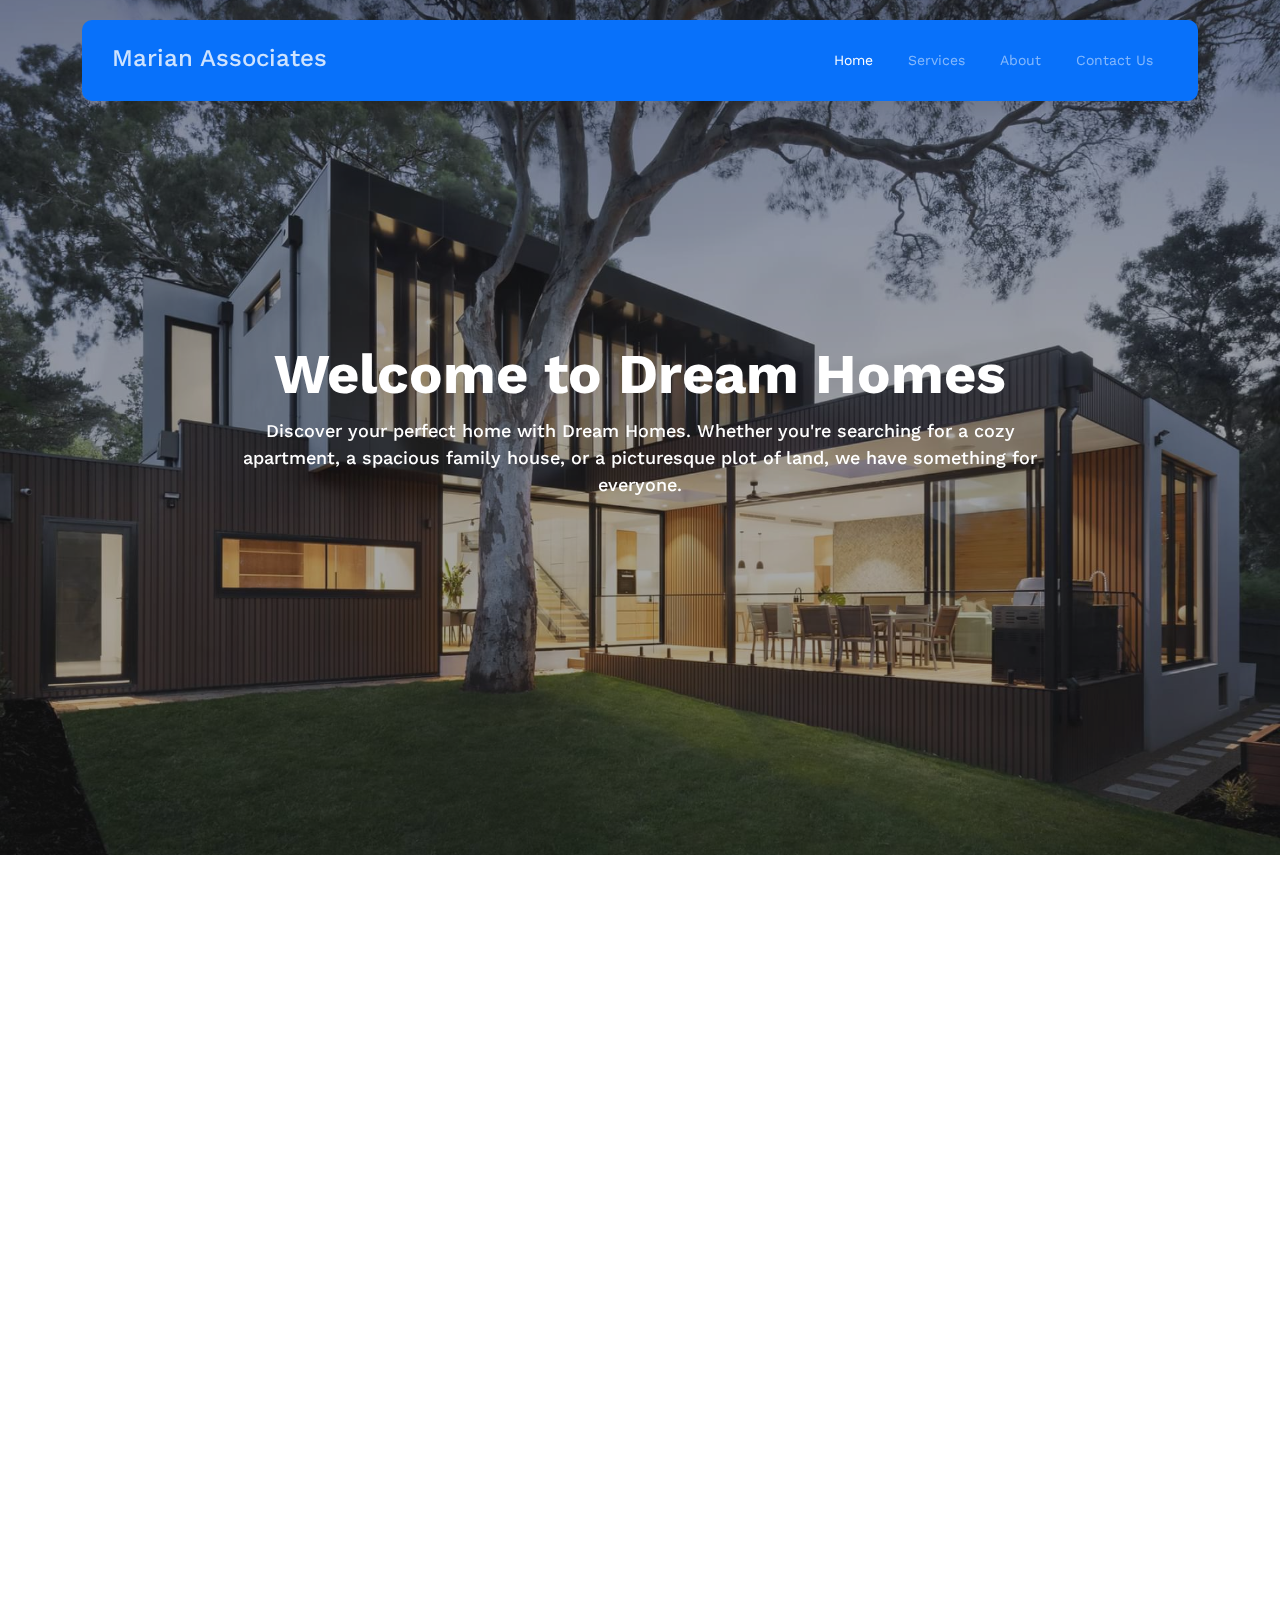
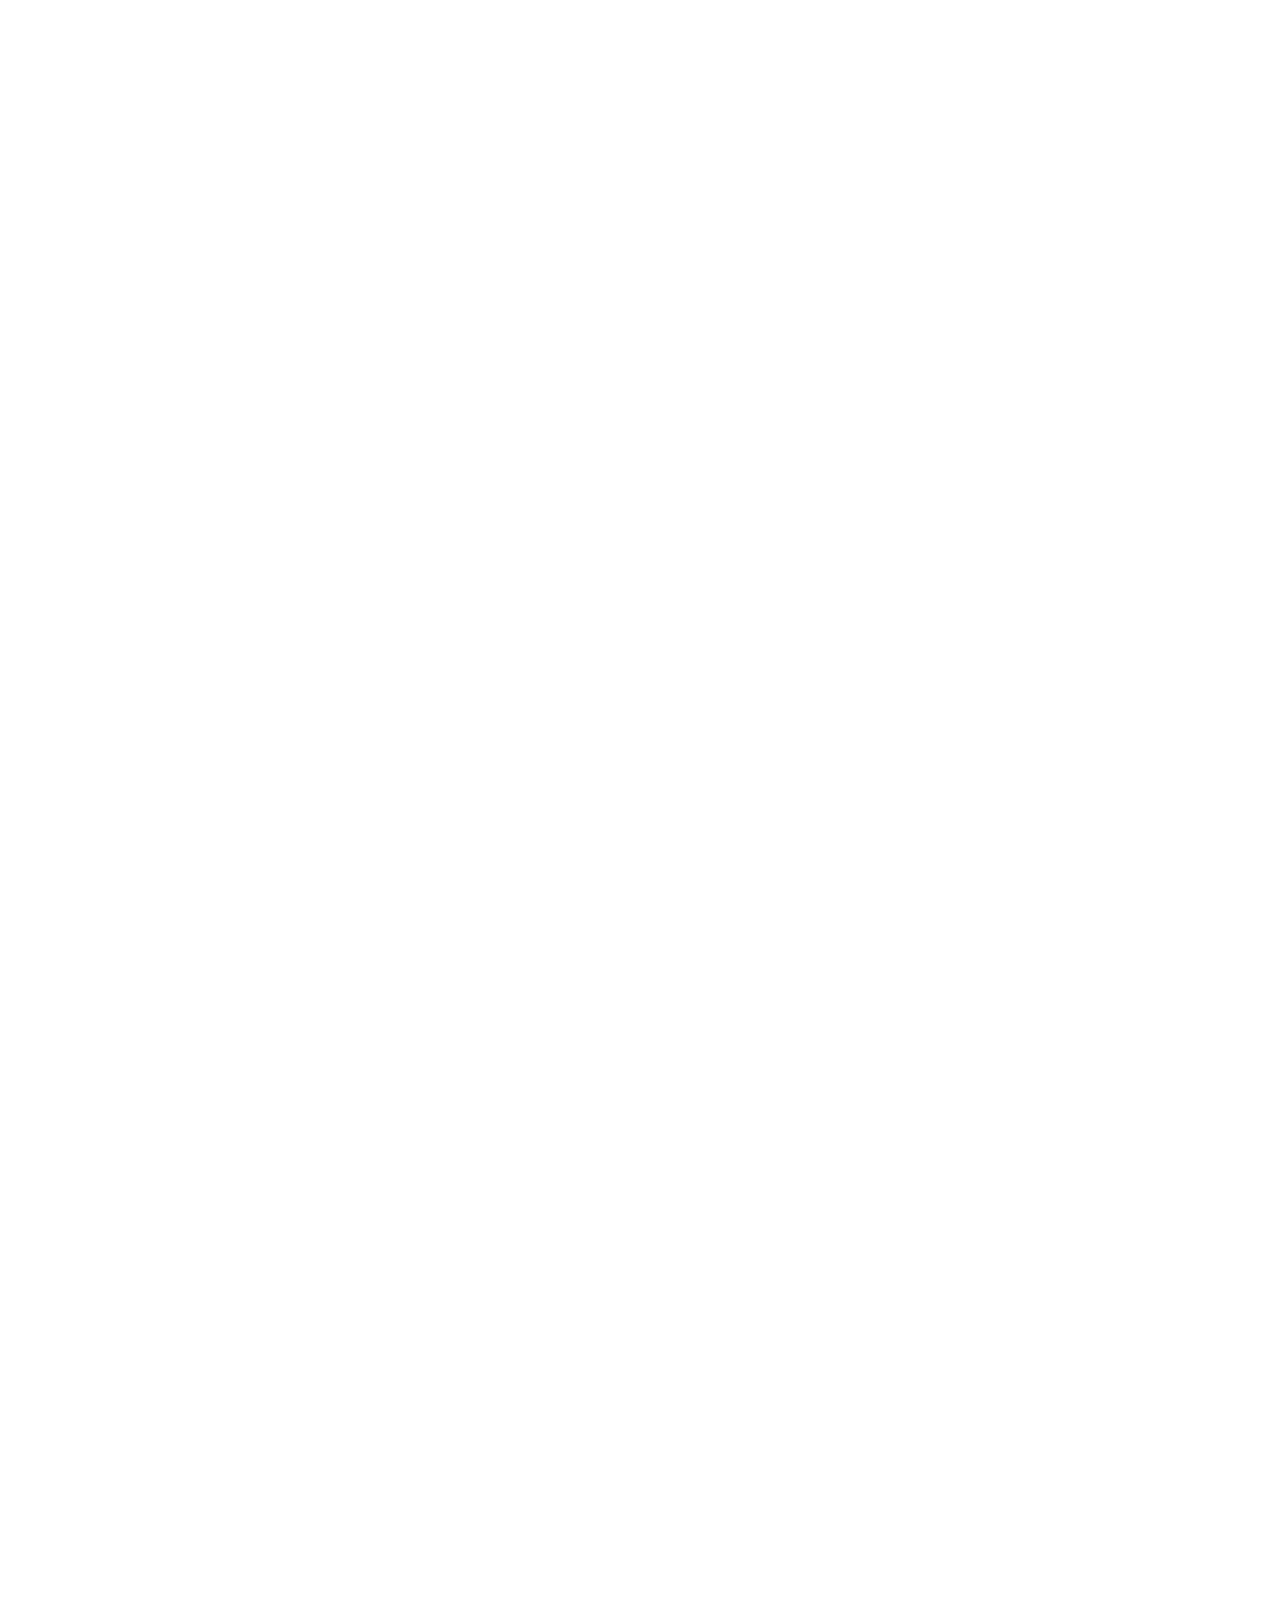
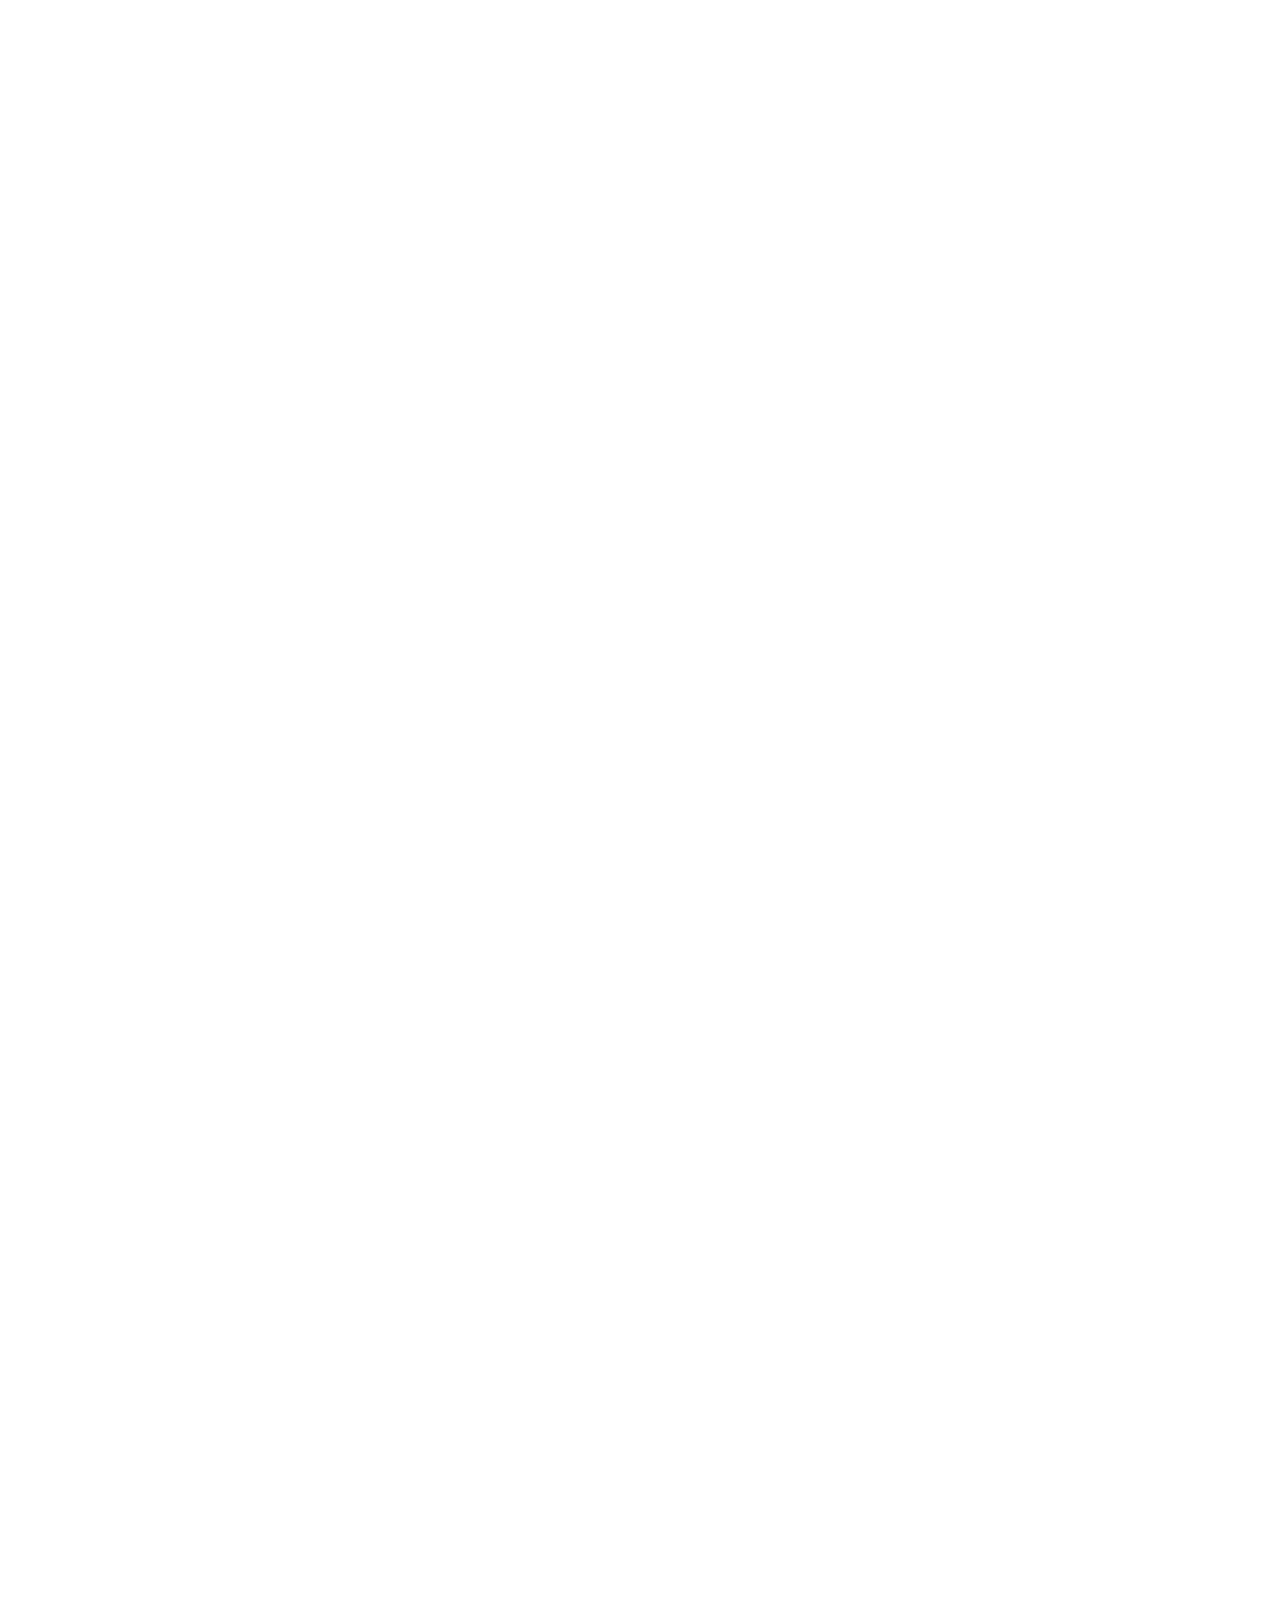
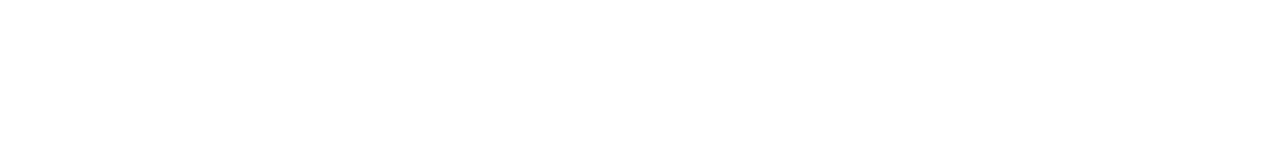
==== index.html @ 256a7f83 "Add files via upload" ====
<!-- /*
* Template Name: Property
* Template Author: Untree.co
* Template URI: https://untree.co/
* License: https://creativecommons.org/licenses/by/3.0/
*/ -->
<!DOCTYPE html>
<html lang="en">
  <head>
    <meta charset="utf-8" />
    <meta name="viewport" content="width=device-width, initial-scale=1" />
    <meta name="author" content="Untree.co" />
    <link rel="shortcut icon" href="favicon.png" />

    <meta name="description" content="" />
    <meta name="keywords" content="bootstrap, bootstrap5" />

    <link rel="preconnect" href="https://fonts.googleapis.com" />
    <link rel="preconnect" href="https://fonts.gstatic.com" crossorigin />
    <link
      href="https://fonts.googleapis.com/css2?family=Work+Sans:wght@400;500;600;700&display=swap"
      rel="stylesheet"
    />

    <link rel="stylesheet" href="fonts/icomoon/style.css" />
    <link rel="stylesheet" href="fonts/flaticon/font/flaticon.css" />

    <link rel="stylesheet" href="css/tiny-slider.css" />
    <link rel="stylesheet" href="css/aos.css" />
    <link rel="stylesheet" href="css/style.css" />

    <title>
    Marian Associates
    </title>
  </head>
  <body>
    <div class="site-mobile-menu site-navbar-target">
      <div class="site-mobile-menu-header">
        <div class="site-mobile-menu-close">
          <span class="icofont-close js-menu-toggle"></span>
        </div>
      </div>
      <div class="site-mobile-menu-body"></div>
    </div>

    <nav   class="site-nav">
      <div  class="container">
        <div style="background-color: rgb(8, 113, 250);" class="menu-bg-wrap ">
          <div  class="site-navigation ">
            <a href="index.html" style="color: white;" class="logo m-0 float-start ">Marian Associates</a>

            <ul
              class="js-clone-nav d-none d-lg-inline-block text-start site-menu float-end"
            >
              <li class="active"><a href="index.html">Home</a></li>
              <!-- <li class="has-children">
                <a href="properties.html">Properties</a>
                <ul class="dropdown">
                  <li><a href="#">Buy Property</a></li>
                  <li><a href="#">Sell Property</a></li>
                  <li class="has-children">
                    <a href="#">Dropdown</a>
                    <ul class="dropdown">
                      <li><a href="#">Sub Menu One</a></li>
                      <li><a href="#">Sub Menu Two</a></li>
                      <li><a href="#">Sub Menu Three</a></li>
                    </ul>
                  </li>
                </ul>
              </li> -->
              <li><a href="services.html">Services</a></li>
              <li><a href="about.html">About</a></li>
              <li><a href="contact.html">Contact Us</a></li>
            </ul>

            <a
              href="#"
              class="burger light me-auto float-end mt-1 site-menu-toggle js-menu-toggle d-inline-block d-lg-none"
              data-toggle="collapse"
              data-target="#main-navbar"
            >
              <span></span>
            </a>
          </div>
        </div>
      </div>
    </nav>

    <div class="hero">
      <div class="hero-slide">
        <div
          class="img overlay"
          style="background-image: url('images/hero_bg_3.jpg')"
        ></div>
        <div
          class="img overlay"
          style="background-image: url('images/hero_bg_2.jpg')"
        ></div>
        <div
          class="img overlay"
          style="background-image: url('images/hero_bg_1.jpg')"
        ></div>
      </div>

   
      <div class="container">
        <div class="row justify-content-center align-items-center">
          <div class="col-lg-9 text-center">
            <h1 style="color: rgb(255, 255, 255); font-size: 56px ;font-weight: bold; ">Welcome to Dream Homes</h1>
            <p style="color: white; font-size: 18px; font-weight: 500;">Discover your perfect home with Dream Homes. Whether you're
              searching
              for a cozy apartment, a spacious family house, or a picturesque plot of land, we have something for everyone.
            </p>
          </div>
        </div>
      </div>


    <div class="section">
      <div class="container">
        <div class="row mb-5 align-items-center">
          <div class="col-lg-6">
            <h2 class="font-weight-bold text-primary heading">
              Popular Properties
            </h2>
          </div>
          <div class="col-lg-6 text-lg-end">
            <p>
              <a
              style="background-color: rgb(54, 141, 255);"
                href="#"
                target="_blank"
                class="btn-secondary text-white py-3 px-4"
                >View all properties</a
              >
            </p>
          </div>
        </div>
        <div class="row">
          <div class="col-12">
            <div class="property-slider-wrap">
              <div class="property-slider">
                <div class="property-item">
                  <a href="property-single.html" class="img">
                    <img src="images/img_1.jpg" alt="Image" class="img-fluid" />
                  </a>

                  <div class="property-content">
                    <div class="price mb-2"><span>1,291,000</span></div>
                    <div>
                      <span class="d-block mb-2 text-black-50"
                        >Meenagadi</span
                      >
                      <span class="city d-block mb-3">Meenagadi</span>

                      <div class="specs d-flex mb-4">
                        <span class="d-block d-flex align-items-center me-3">
                          <span class="icon-bed me-2"></span>
                          <span class="caption">2 beds</span>
                        </span>
                        <span class="d-block d-flex align-items-center">
                          <span class="icon-bath me-2"></span>
                          <span class="caption">2 baths</span>
                        </span>
                      </div>

                      <!-- <a
                        href="property-single.html"
                        class="btn btn-primary py-2 px-3"
                        >See details</a
                      > -->
                    </div>
                  </div>
                </div>
                <!-- .item -->

                <div class="property-item">
                  <a href="property-single.html" class="img">
                    <img src="images/img_2.jpg" alt="Image" class="img-fluid" />
                  </a>

                  <div class="property-content">
                    <div class="price mb-2"><span>1,291,000</span></div>
                    <div>
                      <span class="d-block mb-2 text-black-50"
                        >Kalpetta</span
                      >
                      <span class="city d-block mb-3">Kalpetta , Wayanad</span>

                      <div class="specs d-flex mb-4">
                        <span class="d-block d-flex align-items-center me-3">
                          <span class="icon-bed me-2"></span>
                          <span class="caption">2 beds</span>
                        </span>
                        <span class="d-block d-flex align-items-center">
                          <span class="icon-bath me-2"></span>
                          <span class="caption">2 baths</span>
                        </span>
                      </div>

                      <!-- <a
                        href="property-single.html"
                        class="btn btn-primary py-2 px-3"
                        >See details</a
                      > -->
                    </div>
                  </div>
                </div>
                <!-- .item -->

                <div class="property-item">
                  <a href="property-single.html" class="img">
                    <img src="images/img_2.jpg" alt="Image" class="img-fluid" />
                  </a>
                
                  <div class="property-content">
                    <div class="price mb-2"><span>1,291,000</span></div>
                    <div>
                      <span class="d-block mb-2 text-black-50">Sulthan Bathery</span>
                      <span class="city d-block mb-3">Sulthan Bathery , Wayanad</span>
                
                      <div class="specs d-flex mb-4">
                        <span class="d-block d-flex align-items-center me-3">
                          <span class="icon-bed me-2"></span>
                          <span class="caption">2 beds</span>
                        </span>
                        <span class="d-block d-flex align-items-center">
                          <span class="icon-bath me-2"></span>
                          <span class="caption">2 baths</span>
                        </span>
                      </div>
                
                      <!-- <a
                                        href="property-single.html"
                                        class="btn btn-primary py-2 px-3"
                                        >See details</a
                                      > -->
                    </div>
                  </div>
                </div>
                <!-- .item -->

                <div class="property-item">
                  <a href="property-single.html" class="img">
                    <img src="images/img_2.jpg" alt="Image" class="img-fluid" />
                  </a>
                
                  <div class="property-content">
                    <div class="price mb-2"><span>1,291,000</span></div>
                    <div>
                      <span class="d-block mb-2 text-black-50">Sulthan Bathery</span>
                      <span class="city d-block mb-3">Sulthan Bathery , Wayanad</span>
                
                      <div class="specs d-flex mb-4">
                        <span class="d-block d-flex align-items-center me-3">
                          <span class="icon-bed me-2"></span>
                          <span class="caption">2 beds</span>
                        </span>
                        <span class="d-block d-flex align-items-center">
                          <span class="icon-bath me-2"></span>
                          <span class="caption">2 baths</span>
                        </span>
                      </div>
                
                      <!-- <a
                                                        href="property-single.html"
                                                        class="btn btn-primary py-2 px-3"
                                                        >See details</a
                                                      > -->
                    </div>
                  </div>
                </div>
                <!-- .item -->

               
                <!-- .item -->

                <div class="property-item">
                  <a href="property-single.html" class="img">
                    <img src="images/img_2.jpg" alt="Image" class="img-fluid" />
                  </a>
                
                  <div class="property-content">
                    <div class="price mb-2"><span>1,291,000</span></div>
                    <div>
                      <span class="d-block mb-2 text-black-50">Sulthan Bathery</span>
                      <span class="city d-block mb-3">Sulthan Bathery , Wayanad</span>
                
                      <div class="specs d-flex mb-4">
                        <span class="d-block d-flex align-items-center me-3">
                          <span class="icon-bed me-2"></span>
                          <span class="caption">2 beds</span>
                        </span>
                        <span class="d-block d-flex align-items-center">
                          <span class="icon-bath me-2"></span>
                          <span class="caption">2 baths</span>
                        </span>
                      </div>
                
                      <!-- <a
                                                        href="property-single.html"
                                                        class="btn btn-primary py-2 px-3"
                                                        >See details</a
                                                      > -->
                    </div>
                  </div>
                </div>
                <!-- .item -->

              <div class="property-item">
                <a href="property-single.html" class="img">
                  <img src="images/img_2.jpg" alt="Image" class="img-fluid" />
                </a>
              
                <div class="property-content">
                  <div class="price mb-2"><span>1,291,000</span></div>
                  <div>
                    <span class="d-block mb-2 text-black-50">Sulthan Bathery</span>
                    <span class="city d-block mb-3">Sulthan Bathery , Wayanad</span>
              
                    <div class="specs d-flex mb-4">
                      <span class="d-block d-flex align-items-center me-3">
                        <span class="icon-bed me-2"></span>
                        <span class="caption">2 beds</span>
                      </span>
                      <span class="d-block d-flex align-items-center">
                        <span class="icon-bath me-2"></span>
                        <span class="caption">2 baths</span>
                      </span>
                    </div>
              
                    <!-- <a
                                                      href="property-single.html"
                                                      class="btn btn-primary py-2 px-3"
                                                      >See details</a
                                                    > -->
                  </div>
                </div>
              </div>
                <!-- .item -->

              
                <!-- .item -->
              </div>

              <div
                id="property-nav"
                class="controls"
                tabindex="0"
                aria-label="Carousel Navigation"
              >
                <span
                  class="prev"
                  data-controls="prev"
                  aria-controls="property"
                  tabindex="-1"
                  >Prev</span
                >
                <span
                  class="next"
                  data-controls="next"
                  aria-controls="property"
                  tabindex="-1"
                  >Next</span
                >
              </div>
            </div>
          </div>
        </div>
      </div>
    </div>

    <section class="features-1">
      <div class="container">
        <div class="row">
          <div class="col-6 col-lg-3" data-aos="fade-up" data-aos-delay="300">
            <div class="box-feature">
              <span class="flaticon-house"></span>
              <h3 class="mb-3">Our Properties</h3>
              <p>
                Lorem ipsum dolor sit amet, consectetur adipisicing elit.
                Voluptates, accusamus.
              </p>
              <p><a href="#" class="learn-more">Learn More</a></p>
            </div>
          </div>
          <div class="col-6 col-lg-3" data-aos="fade-up" data-aos-delay="500">
            <div class="box-feature">
              <span class="flaticon-building"></span>
              <h3 class="mb-3">Property for Sale</h3>
              <p>
                Lorem ipsum dolor sit amet, consectetur adipisicing elit.
                Voluptates, accusamus.
              </p>
              <p><a href="#" class="learn-more">Learn More</a></p>
            </div>
          </div>
          <div class="col-6 col-lg-3" data-aos="fade-up" data-aos-delay="400">
            <div class="box-feature">
              <span class="flaticon-house-3"></span>
              <h3 class="mb-3">Real Estate Agent</h3>
              <p>
                Lorem ipsum dolor sit amet, consectetur adipisicing elit.
                Voluptates, accusamus.
              </p>
              <p><a href="#" class="learn-more">Learn More</a></p>
            </div>
          </div>
          <div class="col-6 col-lg-3" data-aos="fade-up" data-aos-delay="600">
            <div class="box-feature">
              <span class="flaticon-house-1"></span>
              <h3 class="mb-3">House for Sale</h3>
              <p>
                Lorem ipsum dolor sit amet, consectetur adipisicing elit.
                Voluptates, accusamus.
              </p>
              <p><a href="#" class="learn-more">Learn More</a></p>
            </div>
          </div>
        </div>
      </div>
    </section>

    <div class="section sec-testimonials">
      <div class="container">
        <div class="row mb-5 align-items-center">
          <div class="col-md-6">
            <h2 class="font-weight-bold heading text-primary mb-4 mb-md-0">
              Customer Says
            </h2>
          </div>
          <div class="col-md-6 text-md-end">
            <div id="testimonial-nav">
              <span class="prev" data-controls="prev">Prev</span>

              <span class="next" data-controls="next">Next</span>
            </div>
          </div>
        </div>

        <div class="row">
          <div class="col-lg-4"></div>
        </div>
        <div class="testimonial-slider-wrap">
          <div class="testimonial-slider">
            <div class="item">
              <div class="testimonial">
                <img
                  src="images/person_1-min.jpg"
                  alt="Image"
                  class="img-fluid rounded-circle w-25 mb-4"
                />
                <div class="rate">
                  <span class="icon-star text-warning"></span>
                  <span class="icon-star text-warning"></span>
                  <span class="icon-star text-warning"></span>
                  <span class="icon-star text-warning"></span>
                  <span class="icon-star text-warning"></span>
                </div>
                <h3 class="h5 text-primary mb-4">James Smith</h3>
                <blockquote>
                  <p>
                    &ldquo;Far far away, behind the word mountains, far from the
                    countries Vokalia and Consonantia, there live the blind
                    texts. Separated they live in Bookmarksgrove right at the
                    coast of the Semantics, a large language ocean.&rdquo;
                  </p>
                </blockquote>
                <p class="text-black-50">Designer, Co-founder</p>
              </div>
            </div>

            <div class="item">
              <div class="testimonial">
                <img
                  src="images/person_2-min.jpg"
                  alt="Image"
                  class="img-fluid rounded-circle w-25 mb-4"
                />
                <div class="rate">
                  <span class="icon-star text-warning"></span>
                  <span class="icon-star text-warning"></span>
                  <span class="icon-star text-warning"></span>
                  <span class="icon-star text-warning"></span>
                  <span class="icon-star text-warning"></span>
                </div>
                <h3 class="h5 text-primary mb-4">Mike Houston</h3>
                <blockquote>
                  <p>
                    &ldquo;Far far away, behind the word mountains, far from the
                    countries Vokalia and Consonantia, there live the blind
                    texts. Separated they live in Bookmarksgrove right at the
                    coast of the Semantics, a large language ocean.&rdquo;
                  </p>
                </blockquote>
                <p class="text-black-50">Designer, Co-founder</p>
              </div>
            </div>

            <div class="item">
              <div class="testimonial">
                <img
                  src="images/person_3-min.jpg"
                  alt="Image"
                  class="img-fluid rounded-circle w-25 mb-4"
                />
                <div class="rate">
                  <span class="icon-star text-warning"></span>
                  <span class="icon-star text-warning"></span>
                  <span class="icon-star text-warning"></span>
                  <span class="icon-star text-warning"></span>
                  <span class="icon-star text-warning"></span>
                </div>
                <h3 class="h5 text-primary mb-4">Cameron Webster</h3>
                <blockquote>
                  <p>
                    &ldquo;Far far away, behind the word mountains, far from the
                    countries Vokalia and Consonantia, there live the blind
                    texts. Separated they live in Bookmarksgrove right at the
                    coast of the Semantics, a large language ocean.&rdquo;
                  </p>
                </blockquote>
                <p class="text-black-50">Designer, Co-founder</p>
              </div>
            </div>

            <div class="item">
              <div class="testimonial">
                <img
                  src="images/person_4-min.jpg"
                  alt="Image"
                  class="img-fluid rounded-circle w-25 mb-4"
                />
                <div class="rate">
                  <span class="icon-star text-warning"></span>
                  <span class="icon-star text-warning"></span>
                  <span class="icon-star text-warning"></span>
                  <span class="icon-star text-warning"></span>
                  <span class="icon-star text-warning"></span>
                </div>
                <h3 class="h5 text-primary mb-4">Dave Smith</h3>
                <blockquote>
                  <p>
                    &ldquo;Far far away, behind the word mountains, far from the
                    countries Vokalia and Consonantia, there live the blind
                    texts. Separated they live in Bookmarksgrove right at the
                    coast of the Semantics, a large language ocean.&rdquo;
                  </p>
                </blockquote>
                <p class="text-black-50">Designer, Co-founder</p>
              </div>
            </div>
          </div>
        </div>
      </div>
    </div>

    <div class="section section-4 bg-light">
      <div class="container">
        <div class="row justify-content-center text-center mb-5">
          <div class="col-lg-5">
            <h2 class="font-weight-bold heading text-primary mb-4">
              Let's find home that's perfect for you
            </h2>
            <p class="text-black-50">
              Lorem ipsum dolor sit amet consectetur adipisicing elit. Numquam
              enim pariatur similique debitis vel nisi qui reprehenderit.
            </p>
          </div>
        </div>
        <div class="row justify-content-between mb-5">
          <div class="col-lg-7 mb-5 mb-lg-0 order-lg-2">
            <div class="img-about dots">
              <img src="images/hero_bg_3.jpg" alt="Image" class="img-fluid" />
            </div>
          </div>
          <div class="col-lg-4">
            <div class="d-flex feature-h">
              <span class="wrap-icon me-3">
                <span class="icon-home2"></span>
              </span>
              <div class="feature-text">
                <h3 class="heading">2M Properties</h3>
                <p class="text-black-50">
                  Lorem ipsum dolor sit amet consectetur adipisicing elit.
                  Nostrum iste.
                </p>
              </div>
            </div>

            <div class="d-flex feature-h">
              <span class="wrap-icon me-3">
                <span class="icon-person"></span>
              </span>
              <div class="feature-text">
                <h3 class="heading">Top Rated Agents</h3>
                <p class="text-black-50">
                  Lorem ipsum dolor sit amet consectetur adipisicing elit.
                  Nostrum iste.
                </p>
              </div>
            </div>

            <div class="d-flex feature-h">
              <span class="wrap-icon me-3">
                <span class="icon-security"></span>
              </span>
              <div class="feature-text">
                <h3 class="heading">Legit Properties</h3>
                <p class="text-black-50">
                  Lorem ipsum dolor sit amet consectetur adipisicing elit.
                  Nostrum iste.
                </p>
              </div>
            </div>
          </div>
        </div>
        <div class="row section-counter mt-5">
          <div
            class="col-6 col-sm-6 col-md-6 col-lg-3"
            data-aos="fade-up"
            data-aos-delay="300"
          >
            <div class="counter-wrap mb-5 mb-lg-0">
              <span class="number"
                ><span class="countup text-primary">3298</span></span
              >
              <span class="caption text-black-50"># of Buy Properties</span>
            </div>
          </div>
          <div
            class="col-6 col-sm-6 col-md-6 col-lg-3"
            data-aos="fade-up"
            data-aos-delay="400"
          >
            <div class="counter-wrap mb-5 mb-lg-0">
              <span class="number"
                ><span class="countup text-primary">2181</span></span
              >
              <span class="caption text-black-50"># of Sell Properties</span>
            </div>
          </div>
          <div
            class="col-6 col-sm-6 col-md-6 col-lg-3"
            data-aos="fade-up"
            data-aos-delay="500"
          >
            <div class="counter-wrap mb-5 mb-lg-0">
              <span class="number"
                ><span class="countup text-primary">9316</span></span
              >
              <span class="caption text-black-50"># of All Properties</span>
            </div>
          </div>
          <div
            class="col-6 col-sm-6 col-md-6 col-lg-3"
            data-aos="fade-up"
            data-aos-delay="600"
          >
            <div class="counter-wrap mb-5 mb-lg-0">
              <span class="number"
                ><span class="countup text-primary">7191</span></span
              >
              <span class="caption text-black-50"># of Agents</span>
            </div>
          </div>
        </div>
      </div>
    </div>

    <div class="section">
      <div class="row justify-content-center footer-cta" data-aos="fade-up">
        <div class="col-lg-7 mx-auto text-center">
          <h2 class="mb-4">Be a part of our growing real state agents</h2>
          <p>
            <a
              href="#"
              target="_blank"
              class="btn btn-primary text-white py-3 px-4"
              >Apply for Real Estate agent</a
            >
          </p>
        </div>
        <!-- /.col-lg-7 -->
      </div>
      <!-- /.row -->
    </div>

    <div class="section section-5 bg-light">
      <div class="container">
        <div class="row justify-content-center text-center mb-5">
          <div class="col-lg-6 mb-5">
            <h2 class="font-weight-bold heading text-primary mb-4">
              Our Agents
            </h2>
            <p class="text-black-50">
              Lorem ipsum dolor sit amet consectetur adipisicing elit. Numquam
              enim pariatur similique debitis vel nisi qui reprehenderit totam?
              Quod maiores.
            </p>
          </div>
        </div>
        <div class="row">
          <div class="col-sm-6 col-md-6 col-lg-4 mb-5 mb-lg-0">
            <div class="h-100 person">
              <img
                src="images/person_1-min.jpg"
                alt="Image"
                class="img-fluid"
              />

              <div class="person-contents">
                <h2 class="mb-0"><a href="#">James Doe</a></h2>
                <span class="meta d-block mb-3">Real Estate Agent</span>
                <p>
                  Lorem ipsum dolor sit amet consectetur adipisicing elit.
                  Facere officiis inventore cumque tenetur laboriosam, minus
                  culpa doloremque odio, neque molestias?
                </p>

                <ul class="social list-unstyled list-inline dark-hover">
                  <li class="list-inline-item">
                    <a href="#"><span class="icon-twitter"></span></a>
                  </li>
                  <li class="list-inline-item">
                    <a href="#"><span class="icon-facebook"></span></a>
                  </li>
                  <li class="list-inline-item">
                    <a href="#"><span class="icon-linkedin"></span></a>
                  </li>
                  <li class="list-inline-item">
                    <a href="#"><span class="icon-instagram"></span></a>
                  </li>
                </ul>
              </div>
            </div>
          </div>
          <div class="col-sm-6 col-md-6 col-lg-4 mb-5 mb-lg-0">
            <div class="h-100 person">
              <img
                src="images/person_2-min.jpg"
                alt="Image"
                class="img-fluid"
              />

              <div class="person-contents">
                <h2 class="mb-0"><a href="#">Jean Smith</a></h2>
                <span class="meta d-block mb-3">Real Estate Agent</span>
                <p>
                  Lorem ipsum dolor sit amet consectetur adipisicing elit.
                  Facere officiis inventore cumque tenetur laboriosam, minus
                  culpa doloremque odio, neque molestias?
                </p>

                <ul class="social list-unstyled list-inline dark-hover">
                  <li class="list-inline-item">
                    <a href="#"><span class="icon-twitter"></span></a>
                  </li>
                  <li class="list-inline-item">
                    <a href="#"><span class="icon-facebook"></span></a>
                  </li>
                  <li class="list-inline-item">
                    <a href="#"><span class="icon-linkedin"></span></a>
                  </li>
                  <li class="list-inline-item">
                    <a href="#"><span class="icon-instagram"></span></a>
                  </li>
                </ul>
              </div>
            </div>
          </div>
          <div class="col-sm-6 col-md-6 col-lg-4 mb-5 mb-lg-0">
            <div class="h-100 person">
              <img
                src="images/person_3-min.jpg"
                alt="Image"
                class="img-fluid"
              />

              <div class="person-contents">
                <h2 class="mb-0"><a href="#">Alicia Huston</a></h2>
                <span class="meta d-block mb-3">Real Estate Agent</span>
                <p>
                  Lorem ipsum dolor sit amet consectetur adipisicing elit.
                  Facere officiis inventore cumque tenetur laboriosam, minus
                  culpa doloremque odio, neque molestias?
                </p>

                <ul class="social list-unstyled list-inline dark-hover">
                  <li class="list-inline-item">
                    <a href="#"><span class="icon-twitter"></span></a>
                  </li>
                  <li class="list-inline-item">
                    <a href="#"><span class="icon-facebook"></span></a>
                  </li>
                  <li class="list-inline-item">
                    <a href="#"><span class="icon-linkedin"></span></a>
                  </li>
                  <li class="list-inline-item">
                    <a href="#"><span class="icon-instagram"></span></a>
                  </li>
                </ul>
              </div>
            </div>
          </div>
        </div>
      </div>
    </div>

    <div class="site-footer">
      <div class="container">
        <div class="row">
          <div class="col-lg-4">
            <div class="widget">
              <h3>Contact</h3>
              <address>43 Raymouth Rd. Baltemoer, London 3910</address>
              <ul class="list-unstyled links">
                <li><a href="tel://11234567890">+1(123)-456-7890</a></li>
                <li><a href="tel://11234567890">+1(123)-456-7890</a></li>
                <li>
                  <a href="mailto:info@mydomain.com">info@mydomain.com</a>
                </li>
              </ul>
            </div>
            <!-- /.widget -->
          </div>
          <!-- /.col-lg-4 -->
          <div class="col-lg-4">
            <div class="widget">
              <h3>Sources</h3>
              <ul class="list-unstyled float-start links">
                <li><a href="#">About us</a></li>
                <li><a href="#">Services</a></li>
                <li><a href="#">Vision</a></li>
                <li><a href="#">Mission</a></li>
                <li><a href="#">Terms</a></li>
                <li><a href="#">Privacy</a></li>
              </ul>
              <ul class="list-unstyled float-start links">
                <li><a href="#">Partners</a></li>
                <li><a href="#">Business</a></li>
                <li><a href="#">Careers</a></li>
                <li><a href="#">Blog</a></li>
                <li><a href="#">FAQ</a></li>
                <li><a href="#">Creative</a></li>
              </ul>
            </div>
            <!-- /.widget -->
          </div>
          <!-- /.col-lg-4 -->
          <div class="col-lg-4">
            <div class="widget">
              <h3>Links</h3>
              <ul class="list-unstyled links">
                <li><a href="#">Our Vision</a></li>
                <li><a href="#">About us</a></li>
                <li><a href="#">Contact us</a></li>
              </ul>

              <ul class="list-unstyled social">
                <li>
                  <a href="#"><span class="icon-instagram"></span></a>
                </li>
                <li>
                  <a href="#"><span class="icon-twitter"></span></a>
                </li>
                <li>
                  <a href="#"><span class="icon-facebook"></span></a>
                </li>
                <li>
                  <a href="#"><span class="icon-linkedin"></span></a>
                </li>
                <li>
                  <a href="#"><span class="icon-pinterest"></span></a>
                </li>
                <li>
                  <a href="#"><span class="icon-dribbble"></span></a>
                </li>
              </ul>
            </div>
            <!-- /.widget -->
          </div>
          <!-- /.col-lg-4 -->
        </div>
        <!-- /.row -->

      
      </div>
      <!-- /.container -->
    </div>
    <!-- /.site-footer -->

    <!-- Preloader -->
    <div id="overlayer"></div>
    <div class="loader">
      <div class="spinner-border" role="status">
        <span class="visually-hidden">Loading...</span>
      </div>
    </div>

    <script src="js/bootstrap.bundle.min.js"></script>
    <script src="js/tiny-slider.js"></script>
    <script src="js/aos.js"></script>
    <script src="js/navbar.js"></script>
    <script src="js/counter.js"></script>
    <script src="js/custom.js"></script>
  </body>
</html>
---- fonts/icomoon/style.css ----
@font-face {
  font-family: 'icomoon';
  src:  url('fonts/icomoon.eot?10si43');
  src:  url('fonts/icomoon.eot?10si43#iefix') format('embedded-opentype'),
    url('fonts/icomoon.ttf?10si43') format('truetype'),
    url('fonts/icomoon.woff?10si43') format('woff'),
    url('fonts/icomoon.svg?10si43#icomoon') format('svg');
  font-weight: normal;
  font-style: normal;
}

[class^="icon-"], [class*=" icon-"] {
  /* use !important to prevent issues with browser extensions that change fonts */
  font-family: 'icomoon' !important;
  speak: none;
  font-style: normal;
  font-weight: normal;
  font-variant: normal;
  text-transform: none;
  line-height: 1;

  /* Better Font Rendering =========== */
  -webkit-font-smoothing: antialiased;
  -moz-osx-font-smoothing: grayscale;
}

.icon-asterisk:before {
  content: "\f069";
}
.icon-plus:before {
  content: "\f067";
}
.icon-question:before {
  content: "\f128";
}
.icon-minus:before {
  content: "\f068";
}
.icon-glass:before {
  content: "\f000";
}
.icon-music:before {
  content: "\f001";
}
.icon-search:before {
  content: "\f002";
}
.icon-envelope-o:before {
  content: "\f003";
}
.icon-heart:before {
  content: "\f004";
}
.icon-star:before {
  content: "\f005";
}
.icon-star-o:before {
  content: "\f006";
}
.icon-user:before {
  content: "\f007";
}
.icon-film:before {
  content: "\f008";
}
.icon-th-large:before {
  content: "\f009";
}
.icon-th:before {
  content: "\f00a";
}
.icon-th-list:before {
  content: "\f00b";
}
.icon-check:before {
  content: "\f00c";
}
.icon-close:before {
  content: "\f00d";
}
.icon-remove:before {
  content: "\f00d";
}
.icon-times:before {
  content: "\f00d";
}
.icon-search-plus:before {
  content: "\f00e";
}
.icon-search-minus:before {
  content: "\f010";
}
.icon-power-off:before {
  content: "\f011";
}
.icon-signal:before {
  content: "\f012";
}
.icon-cog:before {
  content: "\f013";
}
.icon-gear:before {
  content: "\f013";
}
.icon-trash-o:before {
  content: "\f014";
}
.icon-home:before {
  content: "\f015";
}
.icon-file-o:before {
  content: "\f016";
}
.icon-clock-o:before {
  content: "\f017";
}
.icon-road:before {
  content: "\f018";
}
.icon-download:before {
  content: "\f019";
}
.icon-arrow-circle-o-down:before {
  content: "\f01a";
}
.icon-arrow-circle-o-up:before {
  content: "\f01b";
}
.icon-inbox:before {
  content: "\f01c";
}
.icon-play-circle-o:before {
  content: "\f01d";
}
.icon-repeat:before {
  content: "\f01e";
}
.icon-rotate-right:before {
  content: "\f01e";
}
.icon-refresh:before {
  content: "\f021";
}
.icon-list-alt:before {
  content: "\f022";
}
.icon-lock:before {
  content: "\f023";
}
.icon-flag:before {
  content: "\f024";
}
.icon-headphones:before {
  content: "\f025";
}
.icon-volume-off:before {
  content: "\f026";
}
.icon-volume-down:before {
  content: "\f027";
}
.icon-volume-up:before {
  content: "\f028";
}
.icon-qrcode:before {
  content: "\f029";
}
.icon-barcode:before {
  content: "\f02a";
}
.icon-tag:before {
  content: "\f02b";
}
.icon-tags:before {
  content: "\f02c";
}
.icon-book:before {
  content: "\f02d";
}
.icon-bookmark:before {
  content: "\f02e";
}
.icon-print:before {
  content: "\f02f";
}
.icon-camera:before {
  content: "\f030";
}
.icon-font:before {
  content: "\f031";
}
.icon-bold:before {
  content: "\f032";
}
.icon-italic:before {
  content: "\f033";
}
.icon-text-height:before {
  content: "\f034";
}
.icon-text-width:before {
  content: "\f035";
}
.icon-align-left:before {
  content: "\f036";
}
.icon-align-center:before {
  content: "\f037";
}
.icon-align-right:before {
  content: "\f038";
}
.icon-align-justify:before {
  content: "\f039";
}
.icon-list:before {
  content: "\f03a";
}
.icon-dedent:before {
  content: "\f03b";
}
.icon-outdent:before {
  content: "\f03b";
}
.icon-indent:before {
  content: "\f03c";
}
.icon-video-camera:before {
  content: "\f03d";
}
.icon-image:before {
  content: "\f03e";
}
.icon-photo:before {
  content: "\f03e";
}
.icon-picture-o:before {
  content: "\f03e";
}
.icon-pencil:before {
  content: "\f040";
}
.icon-map-marker:before {
  content: "\f041";
}
.icon-adjust:before {
  content: "\f042";
}
.icon-tint:before {
  content: "\f043";
}
.icon-edit:before {
  content: "\f044";
}
.icon-pencil-square-o:before {
  content: "\f044";
}
.icon-share-square-o:before {
  content: "\f045";
}
.icon-check-square-o:before {
  content: "\f046";
}
.icon-arrows:before {
  content: "\f047";
}
.icon-step-backward:before {
  content: "\f048";
}
.icon-fast-backward:before {
  content: "\f049";
}
.icon-backward:before {
  content: "\f04a";
}
.icon-play:before {
  content: "\f04b";
}
.icon-pause:before {
  content: "\f04c";
}
.icon-stop:before {
  content: "\f04d";
}
.icon-forward:before {
  content: "\f04e";
}
.icon-fast-forward:before {
  content: "\f050";
}
.icon-step-forward:before {
  content: "\f051";
}
.icon-eject:before {
  content: "\f052";
}
.icon-chevron-left:before {
  content: "\f053";
}
.icon-chevron-right:before {
  content: "\f054";
}
.icon-plus-circle:before {
  content: "\f055";
}
.icon-minus-circle:before {
  content: "\f056";
}
.icon-times-circle:before {
  content: "\f057";
}
.icon-check-circle:before {
  content: "\f058";
}
.icon-question-circle:before {
  content: "\f059";
}
.icon-info-circle:before {
  content: "\f05a";
}
.icon-crosshairs:before {
  content: "\f05b";
}
.icon-times-circle-o:before {
  content: "\f05c";
}
.icon-check-circle-o:before {
  content: "\f05d";
}
.icon-ban:before {
  content: "\f05e";
}
.icon-arrow-left:before {
  content: "\f060";
}
.icon-arrow-right:before {
  content: "\f061";
}
.icon-arrow-up:before {
  content: "\f062";
}
.icon-arrow-down:before {
  content: "\f063";
}
.icon-mail-forward:before {
  content: "\f064";
}
.icon-share:before {
  content: "\f064";
}
.icon-expand:before {
  content: "\f065";
}
.icon-compress:before {
  content: "\f066";
}
.icon-exclamation-circle:before {
  content: "\f06a";
}
.icon-gift:before {
  content: "\f06b";
}
.icon-leaf:before {
  content: "\f06c";
}
.icon-fire:before {
  content: "\f06d";
}
.icon-eye:before {
  content: "\f06e";
}
.icon-eye-slash:before {
  content: "\f070";
}
.icon-exclamation-triangle:before {
  content: "\f071";
}
.icon-warning:before {
  content: "\f071";
}
.icon-plane:before {
  content: "\f072";
}
.icon-calendar:before {
  content: "\f073";
}
.icon-random:before {
  content: "\f074";
}
.icon-comment:before {
  content: "\f075";
}
.icon-magnet:before {
  content: "\f076";
}
.icon-chevron-up:before {
  content: "\f077";
}
.icon-chevron-down:before {
  content: "\f078";
}
.icon-retweet:before {
  content: "\f079";
}
.icon-shopping-cart:before {
  content: "\f07a";
}
.icon-folder:before {
  content: "\f07b";
}
.icon-folder-open:before {
  content: "\f07c";
}
.icon-arrows-v:before {
  content: "\f07d";
}
.icon-arrows-h:before {
  content: "\f07e";
}
.icon-bar-chart:before {
  content: "\f080";
}
.icon-bar-chart-o:before {
  content: "\f080";
}
.icon-twitter-square:before {
  content: "\f081";
}
.icon-facebook-square:before {
  content: "\f082";
}
.icon-camera-retro:before {
  content: "\f083";
}
.icon-key:before {
  content: "\f084";
}
.icon-cogs:before {
  content: "\f085";
}
.icon-gears:before {
  content: "\f085";
}
.icon-comments:before {
  content: "\f086";
}
.icon-thumbs-o-up:before {
  content: "\f087";
}
.icon-thumbs-o-down:before {
  content: "\f088";
}
.icon-star-half:before {
  content: "\f089";
}
.icon-heart-o:before {
  content: "\f08a";
}
.icon-sign-out:before {
  content: "\f08b";
}
.icon-linkedin-square:before {
  content: "\f08c";
}
.icon-thumb-tack:before {
  content: "\f08d";
}
.icon-external-link:before {
  content: "\f08e";
}
.icon-sign-in:before {
  content: "\f090";
}
.icon-trophy:before {
  content: "\f091";
}
.icon-github-square:before {
  content: "\f092";
}
.icon-upload:before {
  content: "\f093";
}
.icon-lemon-o:before {
  content: "\f094";
}
.icon-phone:before {
  content: "\f095";
}
.icon-square-o:before {
  content: "\f096";
}
.icon-bookmark-o:before {
  content: "\f097";
}
.icon-phone-square:before {
  content: "\f098";
}
.icon-twitter:before {
  content: "\f099";
}
.icon-facebook:before {
  content: "\f09a";
}
.icon-facebook-f:before {
  content: "\f09a";
}
.icon-github:before {
  content: "\f09b";
}
.icon-unlock:before {
  content: "\f09c";
}
.icon-credit-card:before {
  content: "\f09d";
}
.icon-feed:before {
  content: "\f09e";
}
.icon-rss:before {
  content: "\f09e";
}
.icon-hdd-o:before {
  content: "\f0a0";
}
.icon-bullhorn:before {
  content: "\f0a1";
}
.icon-bell-o:before {
  content: "\f0a2";
}
.icon-certificate:before {
  content: "\f0a3";
}
.icon-hand-o-right:before {
  content: "\f0a4";
}
.icon-hand-o-left:before {
  content: "\f0a5";
}
.icon-hand-o-up:before {
  content: "\f0a6";
}
.icon-hand-o-down:before {
  content: "\f0a7";
}
.icon-arrow-circle-left:before {
  content: "\f0a8";
}
.icon-arrow-circle-right:before {
  content: "\f0a9";
}
.icon-arrow-circle-up:before {
  content: "\f0aa";
}
.icon-arrow-circle-down:before {
  content: "\f0ab";
}
.icon-globe:before {
  content: "\f0ac";
}
.icon-wrench:before {
  content: "\f0ad";
}
.icon-tasks:before {
  content: "\f0ae";
}
.icon-filter:before {
  content: "\f0b0";
}
.icon-briefcase:before {
  content: "\f0b1";
}
.icon-arrows-alt:before {
  content: "\f0b2";
}
.icon-group:before {
  content: "\f0c0";
}
.icon-users:before {
  content: "\f0c0";
}
.icon-chain:before {
  content: "\f0c1";
}
.icon-link:before {
  content: "\f0c1";
}
.icon-cloud:before {
  content: "\f0c2";
}
.icon-flask:before {
  content: "\f0c3";
}
.icon-cut:before {
  content: "\f0c4";
}
.icon-scissors:before {
  content: "\f0c4";
}
.icon-copy:before {
  content: "\f0c5";
}
.icon-files-o:before {
  content: "\f0c5";
}
.icon-paperclip:before {
  content: "\f0c6";
}
.icon-floppy-o:before {
  content: "\f0c7";
}
.icon-save:before {
  content: "\f0c7";
}
.icon-square:before {
  content: "\f0c8";
}
.icon-bars:before {
  content: "\f0c9";
}
.icon-navicon:before {
  content: "\f0c9";
}
.icon-reorder:before {
  content: "\f0c9";
}
.icon-list-ul:before {
  content: "\f0ca";
}
.icon-list-ol:before {
  content: "\f0cb";
}
.icon-strikethrough:before {
  content: "\f0cc";
}
.icon-underline:before {
  content: "\f0cd";
}
.icon-table:before {
  content: "\f0ce";
}
.icon-magic:before {
  content: "\f0d0";
}
.icon-truck:before {
  content: "\f0d1";
}
.icon-pinterest:before {
  content: "\f0d2";
}
.icon-pinterest-square:before {
  content: "\f0d3";
}
.icon-google-plus-square:before {
  content: "\f0d4";
}
.icon-google-plus:before {
  content: "\f0d5";
}
.icon-money:before {
  content: "\f0d6";
}
.icon-caret-down:before {
  content: "\f0d7";
}
.icon-caret-up:before {
  content: "\f0d8";
}
.icon-caret-left:before {
  content: "\f0d9";
}
.icon-caret-right:before {
  content: "\f0da";
}
.icon-columns:before {
  content: "\f0db";
}
.icon-sort:before {
  content: "\f0dc";
}
.icon-unsorted:before {
  content: "\f0dc";
}
.icon-sort-desc:before {
  content: "\f0dd";
}
.icon-sort-down:before {
  content: "\f0dd";
}
.icon-sort-asc:before {
  content: "\f0de";
}
.icon-sort-up:before {
  content: "\f0de";
}
.icon-envelope:before {
  content: "\f0e0";
}
.icon-linkedin:before {
  content: "\f0e1";
}
.icon-rotate-left:before {
  content: "\f0e2";
}
.icon-undo:before {
  content: "\f0e2";
}
.icon-gavel:before {
  content: "\f0e3";
}
.icon-legal:before {
  content: "\f0e3";
}
.icon-dashboard:before {
  content: "\f0e4";
}
.icon-tachometer:before {
  content: "\f0e4";
}
.icon-comment-o:before {
  content: "\f0e5";
}
.icon-comments-o:before {
  content: "\f0e6";
}
.icon-bolt:before {
  content: "\f0e7";
}
.icon-flash:before {
  content: "\f0e7";
}
.icon-sitemap:before {
  content: "\f0e8";
}
.icon-umbrella:before {
  content: "\f0e9";
}
.icon-clipboard:before {
  content: "\f0ea";
}
.icon-paste:before {
  content: "\f0ea";
}
.icon-lightbulb-o:before {
  content: "\f0eb";
}
.icon-exchange:before {
  content: "\f0ec";
}
.icon-cloud-download:before {
  content: "\f0ed";
}
.icon-cloud-upload:before {
  content: "\f0ee";
}
.icon-user-md:before {
  content: "\f0f0";
}
.icon-stethoscope:before {
  content: "\f0f1";
}
.icon-suitcase:before {
  content: "\f0f2";
}
.icon-bell:before {
  content: "\f0f3";
}
.icon-coffee:before {
  content: "\f0f4";
}
.icon-cutlery:before {
  content: "\f0f5";
}
.icon-file-text-o:before {
  content: "\f0f6";
}
.icon-building-o:before {
  content: "\f0f7";
}
.icon-hospital-o:before {
  content: "\f0f8";
}
.icon-ambulance:before {
  content: "\f0f9";
}
.icon-medkit:before {
  content: "\f0fa";
}
.icon-fighter-jet:before {
  content: "\f0fb";
}
.icon-beer:before {
  content: "\f0fc";
}
.icon-h-square:before {
  content: "\f0fd";
}
.icon-plus-square:before {
  content: "\f0fe";
}
.icon-angle-double-left:before {
  content: "\f100";
}
.icon-angle-double-right:before {
  content: "\f101";
}
.icon-angle-double-up:before {
  content: "\f102";
}
.icon-angle-double-down:before {
  content: "\f103";
}
.icon-angle-left:before {
  content: "\f104";
}
.icon-angle-right:before {
  content: "\f105";
}
.icon-angle-up:before {
  content: "\f106";
}
.icon-angle-down:before {
  content: "\f107";
}
.icon-desktop:before {
  content: "\f108";
}
.icon-laptop:before {
  content: "\f109";
}
.icon-tablet:before {
  content: "\f10a";
}
.icon-mobile:before {
  content: "\f10b";
}
.icon-mobile-phone:before {
  content: "\f10b";
}
.icon-circle-o:before {
  content: "\f10c";
}
.icon-quote-left:before {
  content: "\f10d";
}
.icon-quote-right:before {
  content: "\f10e";
}
.icon-spinner:before {
  content: "\f110";
}
.icon-circle:before {
  content: "\f111";
}
.icon-mail-reply:before {
  content: "\f112";
}
.icon-reply:before {
  content: "\f112";
}
.icon-github-alt:before {
  content: "\f113";
}
.icon-folder-o:before {
  content: "\f114";
}
.icon-folder-open-o:before {
  content: "\f115";
}
.icon-smile-o:before {
  content: "\f118";
}
.icon-frown-o:before {
  content: "\f119";
}
.icon-meh-o:before {
  content: "\f11a";
}
.icon-gamepad:before {
  content: "\f11b";
}
.icon-keyboard-o:before {
  content: "\f11c";
}
.icon-flag-o:before {
  content: "\f11d";
}
.icon-flag-checkered:before {
  content: "\f11e";
}
.icon-terminal:before {
  content: "\f120";
}
.icon-code:before {
  content: "\f121";
}
.icon-mail-reply-all:before {
  content: "\f122";
}
.icon-reply-all:before {
  content: "\f122";
}
.icon-star-half-empty:before {
  content: "\f123";
}
.icon-star-half-full:before {
  content: "\f123";
}
.icon-star-half-o:before {
  content: "\f123";
}
.icon-location-arrow:before {
  content: "\f124";
}
.icon-crop:before {
  content: "\f125";
}
.icon-code-fork:before {
  content: "\f126";
}
.icon-chain-broken:before {
  content: "\f127";
}
.icon-unlink:before {
  content: "\f127";
}
.icon-info:before {
  content: "\f129";
}
.icon-exclamation:before {
  content: "\f12a";
}
.icon-superscript:before {
  content: "\f12b";
}
.icon-subscript:before {
  content: "\f12c";
}
.icon-eraser:before {
  content: "\f12d";
}
.icon-puzzle-piece:before {
  content: "\f12e";
}
.icon-microphone:before {
  content: "\f130";
}
.icon-microphone-slash:before {
  content: "\f131";
}
.icon-shield:before {
  content: "\f132";
}
.icon-calendar-o:before {
  content: "\f133";
}
.icon-fire-extinguisher:before {
  content: "\f134";
}
.icon-rocket:before {
  content: "\f135";
}
.icon-maxcdn:before {
  content: "\f136";
}
.icon-chevron-circle-left:before {
  content: "\f137";
}
.icon-chevron-circle-right:before {
  content: "\f138";
}
.icon-chevron-circle-up:before {
  content: "\f139";
}
.icon-chevron-circle-down:before {
  content: "\f13a";
}
.icon-html5:before {
  content: "\f13b";
}
.icon-css3:before {
  content: "\f13c";
}
.icon-anchor:before {
  content: "\f13d";
}
.icon-unlock-alt:before {
  content: "\f13e";
}
.icon-bullseye:before {
  content: "\f140";
}
.icon-ellipsis-h:before {
  content: "\f141";
}
.icon-ellipsis-v:before {
  content: "\f142";
}
.icon-rss-square:before {
  content: "\f143";
}
.icon-play-circle:before {
  content: "\f144";
}
.icon-ticket:before {
  content: "\f145";
}
.icon-minus-square:before {
  content: "\f146";
}
.icon-minus-square-o:before {
  content: "\f147";
}
.icon-level-up:before {
  content: "\f148";
}
.icon-level-down:before {
  content: "\f149";
}
.icon-check-square:before {
  content: "\f14a";
}
.icon-pencil-square:before {
  content: "\f14b";
}
.icon-external-link-square:before {
  content: "\f14c";
}
.icon-share-square:before {
  content: "\f14d";
}
.icon-compass:before {
  content: "\f14e";
}
.icon-caret-square-o-down:before {
  content: "\f150";
}
.icon-toggle-down:before {
  content: "\f150";
}
.icon-caret-square-o-up:before {
  content: "\f151";
}
.icon-toggle-up:before {
  content: "\f151";
}
.icon-caret-square-o-right:before {
  content: "\f152";
}
.icon-toggle-right:before {
  content: "\f152";
}
.icon-eur:before {
  content: "\f153";
}
.icon-euro:before {
  content: "\f153";
}
.icon-gbp:before {
  content: "\f154";
}
.icon-dollar:before {
  content: "\f155";
}
.icon-usd:before {
  content: "\f155";
}
.icon-inr:before {
  content: "\f156";
}
.icon-rupee:before {
  content: "\f156";
}
.icon-cny:before {
  content: "\f157";
}
.icon-jpy:before {
  content: "\f157";
}
.icon-rmb:before {
  content: "\f157";
}
.icon-yen:before {
  content: "\f157";
}
.icon-rouble:before {
  content: "\f158";
}
.icon-rub:before {
  content: "\f158";
}
.icon-ruble:before {
  content: "\f158";
}
.icon-krw:before {
  content: "\f159";
}
.icon-won:before {
  content: "\f159";
}
.icon-bitcoin:before {
  content: "\f15a";
}
.icon-btc:before {
  content: "\f15a";
}
.icon-file:before {
  content: "\f15b";
}
.icon-file-text:before {
  content: "\f15c";
}
.icon-sort-alpha-asc:before {
  content: "\f15d";
}
.icon-sort-alpha-desc:before {
  content: "\f15e";
}
.icon-sort-amount-asc:before {
  content: "\f160";
}
.icon-sort-amount-desc:before {
  content: "\f161";
}
.icon-sort-numeric-asc:before {
  content: "\f162";
}
.icon-sort-numeric-desc:before {
  content: "\f163";
}
.icon-thumbs-up:before {
  content: "\f164";
}
.icon-thumbs-down:before {
  content: "\f165";
}
.icon-youtube-square:before {
  content: "\f166";
}
.icon-youtube:before {
  content: "\f167";
}
.icon-xing:before {
  content: "\f168";
}
.icon-xing-square:before {
  content: "\f169";
}
.icon-youtube-play:before {
  content: "\f16a";
}
.icon-dropbox:before {
  content: "\f16b";
}
.icon-stack-overflow:before {
  content: "\f16c";
}
.icon-instagram:before {
  content: "\f16d";
}
.icon-flickr:before {
  content: "\f16e";
}
.icon-adn:before {
  content: "\f170";
}
.icon-bitbucket:before {
  content: "\f171";
}
.icon-bitbucket-square:before {
  content: "\f172";
}
.icon-tumblr:before {
  content: "\f173";
}
.icon-tumblr-square:before {
  content: "\f174";
}
.icon-long-arrow-down:before {
  content: "\f175";
}
.icon-long-arrow-up:before {
  content: "\f176";
}
.icon-long-arrow-left:before {
  content: "\f177";
}
.icon-long-arrow-right:before {
  content: "\f178";
}
.icon-apple:before {
  content: "\f179";
}
.icon-windows:before {
  content: "\f17a";
}
.icon-android:before {
  content: "\f17b";
}
.icon-linux:before {
  content: "\f17c";
}
.icon-dribbble:before {
  content: "\f17d";
}
.icon-skype:before {
  content: "\f17e";
}
.icon-foursquare:before {
  content: "\f180";
}
.icon-trello:before {
  content: "\f181";
}
.icon-female:before {
  content: "\f182";
}
.icon-male:before {
  content: "\f183";
}
.icon-gittip:before {
  content: "\f184";
}
.icon-gratipay:before {
  content: "\f184";
}
.icon-sun-o:before {
  content: "\f185";
}
.icon-moon-o:before {
  content: "\f186";
}
.icon-archive:before {
  content: "\f187";
}
.icon-bug:before {
  content: "\f188";
}
.icon-vk:before {
  content: "\f189";
}
.icon-weibo:before {
  content: "\f18a";
}
.icon-renren:before {
  content: "\f18b";
}
.icon-pagelines:before {
  content: "\f18c";
}
.icon-stack-exchange:before {
  content: "\f18d";
}
.icon-arrow-circle-o-right:before {
  content: "\f18e";
}
.icon-arrow-circle-o-left:before {
  content: "\f190";
}
.icon-caret-square-o-left:before {
  content: "\f191";
}
.icon-toggle-left:before {
  content: "\f191";
}
.icon-dot-circle-o:before {
  content: "\f192";
}
.icon-wheelchair:before {
  content: "\f193";
}
.icon-vimeo-square:before {
  content: "\f194";
}
.icon-try:before {
  content: "\f195";
}
.icon-turkish-lira:before {
  content: "\f195";
}
.icon-plus-square-o:before {
  content: "\f196";
}
.icon-space-shuttle:before {
  content: "\f197";
}
.icon-slack:before {
  content: "\f198";
}
.icon-envelope-square:before {
  content: "\f199";
}
.icon-wordpress:before {
  content: "\f19a";
}
.icon-openid:before {
  content: "\f19b";
}
.icon-bank:before {
  content: "\f19c";
}
.icon-institution:before {
  content: "\f19c";
}
.icon-university:before {
  content: "\f19c";
}
.icon-graduation-cap:before {
  content: "\f19d";
}
.icon-mortar-board:before {
  content: "\f19d";
}
.icon-yahoo:before {
  content: "\f19e";
}
.icon-google:before {
  content: "\f1a0";
}
.icon-reddit:before {
  content: "\f1a1";
}
.icon-reddit-square:before {
  content: "\f1a2";
}
.icon-stumbleupon-circle:before {
  content: "\f1a3";
}
.icon-stumbleupon:before {
  content: "\f1a4";
}
.icon-delicious:before {
  content: "\f1a5";
}
.icon-digg:before {
  content: "\f1a6";
}
.icon-pied-piper-pp:before {
  content: "\f1a7";
}
.icon-pied-piper-alt:before {
  content: "\f1a8";
}
.icon-drupal:before {
  content: "\f1a9";
}
.icon-joomla:before {
  content: "\f1aa";
}
.icon-language:before {
  content: "\f1ab";
}
.icon-fax:before {
  content: "\f1ac";
}
.icon-building:before {
  content: "\f1ad";
}
.icon-child:before {
  content: "\f1ae";
}
.icon-paw:before {
  content: "\f1b0";
}
.icon-spoon:before {
  content: "\f1b1";
}
.icon-cube:before {
  content: "\f1b2";
}
.icon-cubes:before {
  content: "\f1b3";
}
.icon-behance:before {
  content: "\f1b4";
}
.icon-behance-square:before {
  content: "\f1b5";
}
.icon-steam:before {
  content: "\f1b6";
}
.icon-steam-square:before {
  content: "\f1b7";
}
.icon-recycle:before {
  content: "\f1b8";
}
.icon-automobile:before {
  content: "\f1b9";
}
.icon-car:before {
  content: "\f1b9";
}
.icon-cab:before {
  content: "\f1ba";
}
.icon-taxi:before {
  content: "\f1ba";
}
.icon-tree:before {
  content: "\f1bb";
}
.icon-spotify:before {
  content: "\f1bc";
}
.icon-deviantart:before {
  content: "\f1bd";
}
.icon-soundcloud:before {
  content: "\f1be";
}
.icon-database:before {
  content: "\f1c0";
}
.icon-file-pdf-o:before {
  content: "\f1c1";
}
.icon-file-word-o:before {
  content: "\f1c2";
}
.icon-file-excel-o:before {
  content: "\f1c3";
}
.icon-file-powerpoint-o:before {
  content: "\f1c4";
}
.icon-file-image-o:before {
  content: "\f1c5";
}
.icon-file-photo-o:before {
  content: "\f1c5";
}
.icon-file-picture-o:before {
  content: "\f1c5";
}
.icon-file-archive-o:before {
  content: "\f1c6";
}
.icon-file-zip-o:before {
  content: "\f1c6";
}
.icon-file-audio-o:before {
  content: "\f1c7";
}
.icon-file-sound-o:before {
  content: "\f1c7";
}
.icon-file-movie-o:before {
  content: "\f1c8";
}
.icon-file-video-o:before {
  content: "\f1c8";
}
.icon-file-code-o:before {
  content: "\f1c9";
}
.icon-vine:before {
  content: "\f1ca";
}
.icon-codepen:before {
  content: "\f1cb";
}
.icon-jsfiddle:before {
  content: "\f1cc";
}
.icon-life-bouy:before {
  content: "\f1cd";
}
.icon-life-buoy:before {
  content: "\f1cd";
}
.icon-life-ring:before {
  content: "\f1cd";
}
.icon-life-saver:before {
  content: "\f1cd";
}
.icon-support:before {
  content: "\f1cd";
}
.icon-circle-o-notch:before {
  content: "\f1ce";
}
.icon-ra:before {
  content: "\f1d0";
}
.icon-rebel:before {
  content: "\f1d0";
}
.icon-resistance:before {
  content: "\f1d0";
}
.icon-empire:before {
  content: "\f1d1";
}
.icon-ge:before {
  content: "\f1d1";
}
.icon-git-square:before {
  content: "\f1d2";
}
.icon-git:before {
  content: "\f1d3";
}
.icon-hacker-news:before {
  content: "\f1d4";
}
.icon-y-combinator-square:before {
  content: "\f1d4";
}
.icon-yc-square:before {
  content: "\f1d4";
}
.icon-tencent-weibo:before {
  content: "\f1d5";
}
.icon-qq:before {
  content: "\f1d6";
}
.icon-wechat:before {
  content: "\f1d7";
}
.icon-weixin:before {
  content: "\f1d7";
}
.icon-paper-plane:before {
  content: "\f1d8";
}
.icon-send:before {
  content: "\f1d8";
}
.icon-paper-plane-o:before {
  content: "\f1d9";
}
.icon-send-o:before {
  content: "\f1d9";
}
.icon-history:before {
  content: "\f1da";
}
.icon-circle-thin:before {
  content: "\f1db";
}
.icon-header:before {
  content: "\f1dc";
}
.icon-paragraph:before {
  content: "\f1dd";
}
.icon-sliders:before {
  content: "\f1de";
}
.icon-share-alt:before {
  content: "\f1e0";
}
.icon-share-alt-square:before {
  content: "\f1e1";
}
.icon-bomb:before {
  content: "\f1e2";
}
.icon-futbol-o:before {
  content: "\f1e3";
}
.icon-soccer-ball-o:before {
  content: "\f1e3";
}
.icon-tty:before {
  content: "\f1e4";
}
.icon-binoculars:before {
  content: "\f1e5";
}
.icon-plug:before {
  content: "\f1e6";
}
.icon-slideshare:before {
  content: "\f1e7";
}
.icon-twitch:before {
  content: "\f1e8";
}
.icon-yelp:before {
  content: "\f1e9";
}
.icon-newspaper-o:before {
  content: "\f1ea";
}
.icon-wifi:before {
  content: "\f1eb";
}
.icon-calculator:before {
  content: "\f1ec";
}
.icon-paypal:before {
  content: "\f1ed";
}
.icon-google-wallet:before {
  content: "\f1ee";
}
.icon-cc-visa:before {
  content: "\f1f0";
}
.icon-cc-mastercard:before {
  content: "\f1f1";
}
.icon-cc-discover:before {
  content: "\f1f2";
}
.icon-cc-amex:before {
  content: "\f1f3";
}
.icon-cc-paypal:before {
  content: "\f1f4";
}
.icon-cc-stripe:before {
  content: "\f1f5";
}
.icon-bell-slash:before {
  content: "\f1f6";
}
.icon-bell-slash-o:before {
  content: "\f1f7";
}
.icon-trash:before {
  content: "\f1f8";
}
.icon-copyright:before {
  content: "\f1f9";
}
.icon-at:before {
  content: "\f1fa";
}
.icon-eyedropper:before {
  content: "\f1fb";
}
.icon-paint-brush:before {
  content: "\f1fc";
}
.icon-birthday-cake:before {
  content: "\f1fd";
}
.icon-area-chart:before {
  content: "\f1fe";
}
.icon-pie-chart:before {
  content: "\f200";
}
.icon-line-chart:before {
  content: "\f201";
}
.icon-lastfm:before {
  content: "\f202";
}
.icon-lastfm-square:before {
  content: "\f203";
}
.icon-toggle-off:before {
  content: "\f204";
}
.icon-toggle-on:before {
  content: "\f205";
}
.icon-bicycle:before {
  content: "\f206";
}
.icon-bus:before {
  content: "\f207";
}
.icon-ioxhost:before {
  content: "\f208";
}
.icon-angellist:before {
  content: "\f209";
}
.icon-cc:before {
  content: "\f20a";
}
.icon-ils:before {
  content: "\f20b";
}
.icon-shekel:before {
  content: "\f20b";
}
.icon-sheqel:before {
  content: "\f20b";
}
.icon-meanpath:before {
  content: "\f20c";
}
.icon-buysellads:before {
  content: "\f20d";
}
.icon-connectdevelop:before {
  content: "\f20e";
}
.icon-dashcube:before {
  content: "\f210";
}
.icon-forumbee:before {
  content: "\f211";
}
.icon-leanpub:before {
  content: "\f212";
}
.icon-sellsy:before {
  content: "\f213";
}
.icon-shirtsinbulk:before {
  content: "\f214";
}
.icon-simplybuilt:before {
  content: "\f215";
}
.icon-skyatlas:before {
  content: "\f216";
}
.icon-cart-plus:before {
  content: "\f217";
}
.icon-cart-arrow-down:before {
  content: "\f218";
}
.icon-diamond:before {
  content: "\f219";
}
.icon-ship:before {
  content: "\f21a";
}
.icon-user-secret:before {
  content: "\f21b";
}
.icon-motorcycle:before {
  content: "\f21c";
}
.icon-street-view:before {
  content: "\f21d";
}
.icon-heartbeat:before {
  content: "\f21e";
}
.icon-venus:before {
  content: "\f221";
}
.icon-mars:before {
  content: "\f222";
}
.icon-mercury:before {
  content: "\f223";
}
.icon-intersex:before {
  content: "\f224";
}
.icon-transgender:before {
  content: "\f224";
}
.icon-transgender-alt:before {
  content: "\f225";
}
.icon-venus-double:before {
  content: "\f226";
}
.icon-mars-double:before {
  content: "\f227";
}
.icon-venus-mars:before {
  content: "\f228";
}
.icon-mars-stroke:before {
  content: "\f229";
}
.icon-mars-stroke-v:before {
  content: "\f22a";
}
.icon-mars-stroke-h:before {
  content: "\f22b";
}
.icon-neuter:before {
  content: "\f22c";
}
.icon-genderless:before {
  content: "\f22d";
}
.icon-facebook-official:before {
  content: "\f230";
}
.icon-pinterest-p:before {
  content: "\f231";
}
.icon-whatsapp:before {
  content: "\f232";
}
.icon-server:before {
  content: "\f233";
}
.icon-user-plus:before {
  content: "\f234";
}
.icon-user-times:before {
  content: "\f235";
}
.icon-bed:before {
  content: "\f236";
}
.icon-hotel:before {
  content: "\f236";
}
.icon-viacoin:before {
  content: "\f237";
}
.icon-train:before {
  content: "\f238";
}
.icon-subway:before {
  content: "\f239";
}
.icon-medium:before {
  content: "\f23a";
}
.icon-y-combinator:before {
  content: "\f23b";
}
.icon-yc:before {
  content: "\f23b";
}
.icon-optin-monster:before {
  content: "\f23c";
}
.icon-opencart:before {
  content: "\f23d";
}
.icon-expeditedssl:before {
  content: "\f23e";
}
.icon-battery:before {
  content: "\f240";
}
.icon-battery-4:before {
  content: "\f240";
}
.icon-battery-full:before {
  content: "\f240";
}
.icon-battery-3:before {
  content: "\f241";
}
.icon-battery-three-quarters:before {
  content: "\f241";
}
.icon-battery-2:before {
  content: "\f242";
}
.icon-battery-half:before {
  content: "\f242";
}
.icon-battery-1:before {
  content: "\f243";
}
.icon-battery-quarter:before {
  content: "\f243";
}
.icon-battery-0:before {
  content: "\f244";
}
.icon-battery-empty:before {
  content: "\f244";
}
.icon-mouse-pointer:before {
  content: "\f245";
}
.icon-i-cursor:before {
  content: "\f246";
}
.icon-object-group:before {
  content: "\f247";
}
.icon-object-ungroup:before {
  content: "\f248";
}
.icon-sticky-note:before {
  content: "\f249";
}
.icon-sticky-note-o:before {
  content: "\f24a";
}
.icon-cc-jcb:before {
  content: "\f24b";
}
.icon-cc-diners-club:before {
  content: "\f24c";
}
.icon-clone:before {
  content: "\f24d";
}
.icon-balance-scale:before {
  content: "\f24e";
}
.icon-hourglass-o:before {
  content: "\f250";
}
.icon-hourglass-1:before {
  content: "\f251";
}
.icon-hourglass-start:before {
  content: "\f251";
}
.icon-hourglass-2:before {
  content: "\f252";
}
.icon-hourglass-half:before {
  content: "\f252";
}
.icon-hourglass-3:before {
  content: "\f253";
}
.icon-hourglass-end:before {
  content: "\f253";
}
.icon-hourglass:before {
  content: "\f254";
}
.icon-hand-grab-o:before {
  content: "\f255";
}
.icon-hand-rock-o:before {
  content: "\f255";
}
.icon-hand-paper-o:before {
  content: "\f256";
}
.icon-hand-stop-o:before {
  content: "\f256";
}
.icon-hand-scissors-o:before {
  content: "\f257";
}
.icon-hand-lizard-o:before {
  content: "\f258";
}
.icon-hand-spock-o:before {
  content: "\f259";
}
.icon-hand-pointer-o:before {
  content: "\f25a";
}
.icon-hand-peace-o:before {
  content: "\f25b";
}
.icon-trademark:before {
  content: "\f25c";
}
.icon-registered:before {
  content: "\f25d";
}
.icon-creative-commons:before {
  content: "\f25e";
}
.icon-gg:before {
  content: "\f260";
}
.icon-gg-circle:before {
  content: "\f261";
}
.icon-tripadvisor:before {
  content: "\f262";
}
.icon-odnoklassniki:before {
  content: "\f263";
}
.icon-odnoklassniki-square:before {
  content: "\f264";
}
.icon-get-pocket:before {
  content: "\f265";
}
.icon-wikipedia-w:before {
  content: "\f266";
}
.icon-safari:before {
  content: "\f267";
}
.icon-chrome:before {
  content: "\f268";
}
.icon-firefox:before {
  content: "\f269";
}
.icon-opera:before {
  content: "\f26a";
}
.icon-internet-explorer:before {
  content: "\f26b";
}
.icon-television:before {
  content: "\f26c";
}
.icon-tv:before {
  content: "\f26c";
}
.icon-contao:before {
  content: "\f26d";
}
.icon-500px:before {
  content: "\f26e";
}
.icon-amazon:before {
  content: "\f270";
}
.icon-calendar-plus-o:before {
  content: "\f271";
}
.icon-calendar-minus-o:before {
  content: "\f272";
}
.icon-calendar-times-o:before {
  content: "\f273";
}
.icon-calendar-check-o:before {
  content: "\f274";
}
.icon-industry:before {
  content: "\f275";
}
.icon-map-pin:before {
  content: "\f276";
}
.icon-map-signs:before {
  content: "\f277";
}
.icon-map-o:before {
  content: "\f278";
}
.icon-map:before {
  content: "\f279";
}
.icon-commenting:before {
  content: "\f27a";
}
.icon-commenting-o:before {
  content: "\f27b";
}
.icon-houzz:before {
  content: "\f27c";
}
.icon-vimeo:before {
  content: "\f27d";
}
.icon-black-tie:before {
  content: "\f27e";
}
.icon-fonticons:before {
  content: "\f280";
}
.icon-reddit-alien:before {
  content: "\f281";
}
.icon-edge:before {
  content: "\f282";
}
.icon-credit-card-alt:before {
  content: "\f283";
}
.icon-codiepie:before {
  content: "\f284";
}
.icon-modx:before {
  content: "\f285";
}
.icon-fort-awesome:before {
  content: "\f286";
}
.icon-usb:before {
  content: "\f287";
}
.icon-product-hunt:before {
  content: "\f288";
}
.icon-mixcloud:before {
  content: "\f289";
}
.icon-scribd:before {
  content: "\f28a";
}
.icon-pause-circle:before {
  content: "\f28b";
}
.icon-pause-circle-o:before {
  content: "\f28c";
}
.icon-stop-circle:before {
  content: "\f28d";
}
.icon-stop-circle-o:before {
  content: "\f28e";
}
.icon-shopping-bag:before {
  content: "\f290";
}
.icon-shopping-basket:before {
  content: "\f291";
}
.icon-hashtag:before {
  content: "\f292";
}
.icon-bluetooth:before {
  content: "\f293";
}
.icon-bluetooth-b:before {
  content: "\f294";
}
.icon-percent:before {
  content: "\f295";
}
.icon-gitlab:before {
  content: "\f296";
}
.icon-wpbeginner:before {
  content: "\f297";
}
.icon-wpforms:before {
  content: "\f298";
}
.icon-envira:before {
  content: "\f299";
}
.icon-universal-access:before {
  content: "\f29a";
}
.icon-wheelchair-alt:before {
  content: "\f29b";
}
.icon-question-circle-o:before {
  content: "\f29c";
}
.icon-blind:before {
  content: "\f29d";
}
.icon-audio-description:before {
  content: "\f29e";
}
.icon-volume-control-phone:before {
  content: "\f2a0";
}
.icon-braille:before {
  content: "\f2a1";
}
.icon-assistive-listening-systems:before {
  content: "\f2a2";
}
.icon-american-sign-language-interpreting:before {
  content: "\f2a3";
}
.icon-asl-interpreting:before {
  content: "\f2a3";
}
.icon-deaf:before {
  content: "\f2a4";
}
.icon-deafness:before {
  content: "\f2a4";
}
.icon-hard-of-hearing:before {
  content: "\f2a4";
}
.icon-glide:before {
  content: "\f2a5";
}
.icon-glide-g:before {
  content: "\f2a6";
}
.icon-sign-language:before {
  content: "\f2a7";
}
.icon-signing:before {
  content: "\f2a7";
}
.icon-low-vision:before {
  content: "\f2a8";
}
.icon-viadeo:before {
  content: "\f2a9";
}
.icon-viadeo-square:before {
  content: "\f2aa";
}
.icon-snapchat:before {
  content: "\f2ab";
}
.icon-snapchat-ghost:before {
  content: "\f2ac";
}
.icon-snapchat-square:before {
  content: "\f2ad";
}
.icon-pied-piper:before {
  content: "\f2ae";
}
.icon-first-order:before {
  content: "\f2b0";
}
.icon-yoast:before {
  content: "\f2b1";
}
.icon-themeisle:before {
  content: "\f2b2";
}
.icon-google-plus-circle:before {
  content: "\f2b3";
}
.icon-google-plus-official:before {
  content: "\f2b3";
}
.icon-fa:before {
  content: "\f2b4";
}
.icon-font-awesome:before {
  content: "\f2b4";
}
.icon-handshake-o:before {
  content: "\f2b5";
}
.icon-envelope-open:before {
  content: "\f2b6";
}
.icon-envelope-open-o:before {
  content: "\f2b7";
}
.icon-linode:before {
  content: "\f2b8";
}
.icon-address-book:before {
  content: "\f2b9";
}
.icon-address-book-o:before {
  content: "\f2ba";
}
.icon-address-card:before {
  content: "\f2bb";
}
.icon-vcard:before {
  content: "\f2bb";
}
.icon-address-card-o:before {
  content: "\f2bc";
}
.icon-vcard-o:before {
  content: "\f2bc";
}
.icon-user-circle:before {
  content: "\f2bd";
}
.icon-user-circle-o:before {
  content: "\f2be";
}
.icon-user-o:before {
  content: "\f2c0";
}
.icon-id-badge:before {
  content: "\f2c1";
}
.icon-drivers-license:before {
  content: "\f2c2";
}
.icon-id-card:before {
  content: "\f2c2";
}
.icon-drivers-license-o:before {
  content: "\f2c3";
}
.icon-id-card-o:before {
  content: "\f2c3";
}
.icon-quora:before {
  content: "\f2c4";
}
.icon-free-code-camp:before {
  content: "\f2c5";
}
.icon-telegram:before {
  content: "\f2c6";
}
.icon-thermometer:before {
  content: "\f2c7";
}
.icon-thermometer-4:before {
  content: "\f2c7";
}
.icon-thermometer-full:before {
  content: "\f2c7";
}
.icon-thermometer-3:before {
  content: "\f2c8";
}
.icon-thermometer-three-quarters:before {
  content: "\f2c8";
}
.icon-thermometer-2:before {
  content: "\f2c9";
}
.icon-thermometer-half:before {
  content: "\f2c9";
}
.icon-thermometer-1:before {
  content: "\f2ca";
}
.icon-thermometer-quarter:before {
  content: "\f2ca";
}
.icon-thermometer-0:before {
  content: "\f2cb";
}
.icon-thermometer-empty:before {
  content: "\f2cb";
}
.icon-shower:before {
  content: "\f2cc";
}
.icon-bath:before {
  content: "\f2cd";
}
.icon-bathtub:before {
  content: "\f2cd";
}
.icon-s15:before {
  content: "\f2cd";
}
.icon-podcast:before {
  content: "\f2ce";
}
.icon-window-maximize:before {
  content: "\f2d0";
}
.icon-window-minimize:before {
  content: "\f2d1";
}
.icon-window-restore:before {
  content: "\f2d2";
}
.icon-times-rectangle:before {
  content: "\f2d3";
}
.icon-window-close:before {
  content: "\f2d3";
}
.icon-times-rectangle-o:before {
  content: "\f2d4";
}
.icon-window-close-o:before {
  content: "\f2d4";
}
.icon-bandcamp:before {
  content: "\f2d5";
}
.icon-grav:before {
  content: "\f2d6";
}
.icon-etsy:before {
  content: "\f2d7";
}
.icon-imdb:before {
  content: "\f2d8";
}
.icon-ravelry:before {
  content: "\f2d9";
}
.icon-eercast:before {
  content: "\f2da";
}
.icon-microchip:before {
  content: "\f2db";
}
.icon-snowflake-o:before {
  content: "\f2dc";
}
.icon-superpowers:before {
  content: "\f2dd";
}
.icon-wpexplorer:before {
  content: "\f2de";
}
.icon-meetup:before {
  content: "\f2e0";
}
.icon-3d_rotation:before {
  content: "\e84d";
}
.icon-ac_unit:before {
  content: "\eb3b";
}
.icon-alarm:before {
  content: "\e855";
}
.icon-access_alarms:before {
  content: "\e191";
}
.icon-schedule:before {
  content: "\e8b5";
}
.icon-accessibility:before {
  content: "\e84e";
}
.icon-accessible:before {
  content: "\e914";
}
.icon-account_balance:before {
  content: "\e84f";
}
.icon-account_balance_wallet:before {
  content: "\e850";
}
.icon-account_box:before {
  content: "\e851";
}
.icon-account_circle:before {
  content: "\e853";
}
.icon-adb:before {
  content: "\e60e";
}
.icon-add:before {
  content: "\e145";
}
.icon-add_a_photo:before {
  content: "\e439";
}
.icon-alarm_add:before {
  content: "\e856";
}
.icon-add_alert:before {
  content: "\e003";
}
.icon-add_box:before {
  content: "\e146";
}
.icon-add_circle:before {
  content: "\e147";
}
.icon-control_point:before {
  content: "\e3ba";
}
.icon-add_location:before {
  content: "\e567";
}
.icon-add_shopping_cart:before {
  content: "\e854";
}
.icon-queue:before {
  content: "\e03c";
}
.icon-add_to_queue:before {
  content: "\e05c";
}
.icon-adjust2:before {
  content: "\e39e";
}
.icon-airline_seat_flat:before {
  content: "\e630";
}
.icon-airline_seat_flat_angled:before {
  content: "\e631";
}
.icon-airline_seat_individual_suite:before {
  content: "\e632";
}
.icon-airline_seat_legroom_extra:before {
  content: "\e633";
}
.icon-airline_seat_legroom_normal:before {
  content: "\e634";
}
.icon-airline_seat_legroom_reduced:before {
  content: "\e635";
}
.icon-airline_seat_recline_extra:before {
  content: "\e636";
}
.icon-airline_seat_recline_normal:before {
  content: "\e637";
}
.icon-flight:before {
  content: "\e539";
}
.icon-airplanemode_inactive:before {
  content: "\e194";
}
.icon-airplay:before {
  content: "\e055";
}
.icon-airport_shuttle:before {
  content: "\eb3c";
}
.icon-alarm_off:before {
  content: "\e857";
}
.icon-alarm_on:before {
  content: "\e858";
}
.icon-album:before {
  content: "\e019";
}
.icon-all_inclusive:before {
  content: "\eb3d";
}
.icon-all_out:before {
  content: "\e90b";
}
.icon-android2:before {
  content: "\e859";
}
.icon-announcement:before {
  content: "\e85a";
}
.icon-apps:before {
  content: "\e5c3";
}
.icon-archive2:before {
  content: "\e149";
}
.icon-arrow_back:before {
  content: "\e5c4";
}
.icon-arrow_downward:before {
  content: "\e5db";
}
.icon-arrow_drop_down:before {
  content: "\e5c5";
}
.icon-arrow_drop_down_circle:before {
  content: "\e5c6";
}
.icon-arrow_drop_up:before {
  content: "\e5c7";
}
.icon-arrow_forward:before {
  content: "\e5c8";
}
.icon-arrow_upward:before {
  content: "\e5d8";
}
.icon-art_track:before {
  content: "\e060";
}
.icon-aspect_ratio:before {
  content: "\e85b";
}
.icon-poll:before {
  content: "\e801";
}
.icon-assignment:before {
  content: "\e85d";
}
.icon-assignment_ind:before {
  content: "\e85e";
}
.icon-assignment_late:before {
  content: "\e85f";
}
.icon-assignment_return:before {
  content: "\e860";
}
.icon-assignment_returned:before {
  content: "\e861";
}
.icon-assignment_turned_in:before {
  content: "\e862";
}
.icon-assistant:before {
  content: "\e39f";
}
.icon-flag2:before {
  content: "\e153";
}
.icon-attach_file:before {
  content: "\e226";
}
.icon-attach_money:before {
  content: "\e227";
}
.icon-attachment:before {
  content: "\e2bc";
}
.icon-audiotrack:before {
  content: "\e3a1";
}
.icon-autorenew:before {
  content: "\e863";
}
.icon-av_timer:before {
  content: "\e01b";
}
.icon-backspace:before {
  content: "\e14a";
}
.icon-cloud_upload:before {
  content: "\e2c3";
}
.icon-battery_alert:before {
  content: "\e19c";
}
.icon-battery_charging_full:before {
  content: "\e1a3";
}
.icon-battery_std:before {
  content: "\e1a5";
}
.icon-battery_unknown:before {
  content: "\e1a6";
}
.icon-beach_access:before {
  content: "\eb3e";
}
.icon-beenhere:before {
  content: "\e52d";
}
.icon-block:before {
  content: "\e14b";
}
.icon-bluetooth2:before {
  content: "\e1a7";
}
.icon-bluetooth_searching:before {
  content: "\e1aa";
}
.icon-bluetooth_connected:before {
  content: "\e1a8";
}
.icon-bluetooth_disabled:before {
  content: "\e1a9";
}
.icon-blur_circular:before {
  content: "\e3a2";
}
.icon-blur_linear:before {
  content: "\e3a3";
}
.icon-blur_off:before {
  content: "\e3a4";
}
.icon-blur_on:before {
  content: "\e3a5";
}
.icon-class:before {
  content: "\e86e";
}
.icon-turned_in:before {
  content: "\e8e6";
}
.icon-turned_in_not:before {
  content: "\e8e7";
}
.icon-border_all:before {
  content: "\e228";
}
.icon-border_bottom:before {
  content: "\e229";
}
.icon-border_clear:before {
  content: "\e22a";
}
.icon-border_color:before {
  content: "\e22b";
}
.icon-border_horizontal:before {
  content: "\e22c";
}
.icon-border_inner:before {
  content: "\e22d";
}
.icon-border_left:before {
  content: "\e22e";
}
.icon-border_outer:before {
  content: "\e22f";
}
.icon-border_right:before {
  content: "\e230";
}
.icon-border_style:before {
  content: "\e231";
}
.icon-border_top:before {
  content: "\e232";
}
.icon-border_vertical:before {
  content: "\e233";
}
.icon-branding_watermark:before {
  content: "\e06b";
}
.icon-brightness_1:before {
  content: "\e3a6";
}
.icon-brightness_2:before {
  content: "\e3a7";
}
.icon-brightness_3:before {
  content: "\e3a8";
}
.icon-brightness_4:before {
  content: "\e3a9";
}
.icon-brightness_low:before {
  content: "\e1ad";
}
.icon-brightness_medium:before {
  content: "\e1ae";
}
.icon-brightness_high:before {
  content: "\e1ac";
}
.icon-brightness_auto:before {
  content: "\e1ab";
}
.icon-broken_image:before {
  content: "\e3ad";
}
.icon-brush:before {
  content: "\e3ae";
}
.icon-bubble_chart:before {
  content: "\e6dd";
}
.icon-bug_report:before {
  content: "\e868";
}
.icon-build:before {
  content: "\e869";
}
.icon-burst_mode:before {
  content: "\e43c";
}
.icon-domain:before {
  content: "\e7ee";
}
.icon-business_center:before {
  content: "\eb3f";
}
.icon-cached:before {
  content: "\e86a";
}
.icon-cake:before {
  content: "\e7e9";
}
.icon-phone2:before {
  content: "\e0cd";
}
.icon-call_end:before {
  content: "\e0b1";
}
.icon-call_made:before {
  content: "\e0b2";
}
.icon-merge_type:before {
  content: "\e252";
}
.icon-call_missed:before {
  content: "\e0b4";
}
.icon-call_missed_outgoing:before {
  content: "\e0e4";
}
.icon-call_received:before {
  content: "\e0b5";
}
.icon-call_split:before {
  content: "\e0b6";
}
.icon-call_to_action:before {
  content: "\e06c";
}
.icon-camera2:before {
  content: "\e3af";
}
.icon-photo_camera:before {
  content: "\e412";
}
.icon-camera_enhance:before {
  content: "\e8fc";
}
.icon-camera_front:before {
  content: "\e3b1";
}
.icon-camera_rear:before {
  content: "\e3b2";
}
.icon-camera_roll:before {
  content: "\e3b3";
}
.icon-cancel:before {
  content: "\e5c9";
}
.icon-redeem:before {
  content: "\e8b1";
}
.icon-card_membership:before {
  content: "\e8f7";
}
.icon-card_travel:before {
  content: "\e8f8";
}
.icon-casino:before {
  content: "\eb40";
}
.icon-cast:before {
  content: "\e307";
}
.icon-cast_connected:before {
  content: "\e308";
}
.icon-center_focus_strong:before {
  content: "\e3b4";
}
.icon-center_focus_weak:before {
  content: "\e3b5";
}
.icon-change_history:before {
  content: "\e86b";
}
.icon-chat:before {
  content: "\e0b7";
}
.icon-chat_bubble:before {
  content: "\e0ca";
}
.icon-chat_bubble_outline:before {
  content: "\e0cb";
}
.icon-check2:before {
  content: "\e5ca";
}
.icon-check_box:before {
  content: "\e834";
}
.icon-check_box_outline_blank:before {
  content: "\e835";
}
.icon-check_circle:before {
  content: "\e86c";
}
.icon-navigate_before:before {
  content: "\e408";
}
.icon-navigate_next:before {
  content: "\e409";
}
.icon-child_care:before {
  content: "\eb41";
}
.icon-child_friendly:before {
  content: "\eb42";
}
.icon-chrome_reader_mode:before {
  content: "\e86d";
}
.icon-close2:before {
  content: "\e5cd";
}
.icon-clear_all:before {
  content: "\e0b8";
}
.icon-closed_caption:before {
  content: "\e01c";
}
.icon-wb_cloudy:before {
  content: "\e42d";
}
.icon-cloud_circle:before {
  content: "\e2be";
}
.icon-cloud_done:before {
  content: "\e2bf";
}
.icon-cloud_download:before {
  content: "\e2c0";
}
.icon-cloud_off:before {
  content: "\e2c1";
}
.icon-cloud_queue:before {
  content: "\e2c2";
}
.icon-code2:before {
  content: "\e86f";
}
.icon-photo_library:before {
  content: "\e413";
}
.icon-collections_bookmark:before {
  content: "\e431";
}
.icon-palette:before {
  content: "\e40a";
}
.icon-colorize:before {
  content: "\e3b8";
}
.icon-comment2:before {
  content: "\e0b9";
}
.icon-compare:before {
  content: "\e3b9";
}
.icon-compare_arrows:before {
  content: "\e915";
}
.icon-laptop2:before {
  content: "\e31e";
}
.icon-confirmation_number:before {
  content: "\e638";
}
.icon-contact_mail:before {
  content: "\e0d0";
}
.icon-contact_phone:before {
  content: "\e0cf";
}
.icon-contacts:before {
  content: "\e0ba";
}
.icon-content_copy:before {
  content: "\e14d";
}
.icon-content_cut:before {
  content: "\e14e";
}
.icon-content_paste:before {
  content: "\e14f";
}
.icon-control_point_duplicate:before {
  content: "\e3bb";
}
.icon-copyright2:before {
  content: "\e90c";
}
.icon-mode_edit:before {
  content: "\e254";
}
.icon-create_new_folder:before {
  content: "\e2cc";
}
.icon-payment:before {
  content: "\e8a1";
}
.icon-crop2:before {
  content: "\e3be";
}
.icon-crop_16_9:before {
  content: "\e3bc";
}
.icon-crop_3_2:before {
  content: "\e3bd";
}
.icon-crop_landscape:before {
  content: "\e3c3";
}
.icon-crop_7_5:before {
  content: "\e3c0";
}
.icon-crop_din:before {
  content: "\e3c1";
}
.icon-crop_free:before {
  content: "\e3c2";
}
.icon-crop_original:before {
  content: "\e3c4";
}
.icon-crop_portrait:before {
  content: "\e3c5";
}
.icon-crop_rotate:before {
  content: "\e437";
}
.icon-crop_square:before {
  content: "\e3c6";
}
.icon-dashboard2:before {
  content: "\e871";
}
.icon-data_usage:before {
  content: "\e1af";
}
.icon-date_range:before {
  content: "\e916";
}
.icon-dehaze:before {
  content: "\e3c7";
}
.icon-delete:before {
  content: "\e872";
}
.icon-delete_forever:before {
  content: "\e92b";
}
.icon-delete_sweep:before {
  content: "\e16c";
}
.icon-description:before {
  content: "\e873";
}
.icon-desktop_mac:before {
  content: "\e30b";
}
.icon-desktop_windows:before {
  content: "\e30c";
}
.icon-details:before {
  content: "\e3c8";
}
.icon-developer_board:before {
  content: "\e30d";
}
.icon-developer_mode:before {
  content: "\e1b0";
}
.icon-device_hub:before {
  content: "\e335";
}
.icon-phonelink:before {
  content: "\e326";
}
.icon-devices_other:before {
  content: "\e337";
}
.icon-dialer_sip:before {
  content: "\e0bb";
}
.icon-dialpad:before {
  content: "\e0bc";
}
.icon-directions:before {
  content: "\e52e";
}
.icon-directions_bike:before {
  content: "\e52f";
}
.icon-directions_boat:before {
  content: "\e532";
}
.icon-directions_bus:before {
  content: "\e530";
}
.icon-directions_car:before {
  content: "\e531";
}
.icon-directions_railway:before {
  content: "\e534";
}
.icon-directions_run:before {
  content: "\e566";
}
.icon-directions_transit:before {
  content: "\e535";
}
.icon-directions_walk:before {
  content: "\e536";
}
.icon-disc_full:before {
  content: "\e610";
}
.icon-dns:before {
  content: "\e875";
}
.icon-not_interested:before {
  content: "\e033";
}
.icon-do_not_disturb_alt:before {
  content: "\e611";
}
.icon-do_not_disturb_off:before {
  content: "\e643";
}
.icon-remove_circle:before {
  content: "\e15c";
}
.icon-dock:before {
  content: "\e30e";
}
.icon-done:before {
  content: "\e876";
}
.icon-done_all:before {
  content: "\e877";
}
.icon-donut_large:before {
  content: "\e917";
}
.icon-donut_small:before {
  content: "\e918";
}
.icon-drafts:before {
  content: "\e151";
}
.icon-drag_handle:before {
  content: "\e25d";
}
.icon-time_to_leave:before {
  content: "\e62c";
}
.icon-dvr:before {
  content: "\e1b2";
}
.icon-edit_location:before {
  content: "\e568";
}
.icon-eject2:before {
  content: "\e8fb";
}
.icon-markunread:before {
  content: "\e159";
}
.icon-enhanced_encryption:before {
  content: "\e63f";
}
.icon-equalizer:before {
  content: "\e01d";
}
.icon-error:before {
  content: "\e000";
}
.icon-error_outline:before {
  content: "\e001";
}
.icon-euro_symbol:before {
  content: "\e926";
}
.icon-ev_station:before {
  content: "\e56d";
}
.icon-insert_invitation:before {
  content: "\e24f";
}
.icon-event_available:before {
  content: "\e614";
}
.icon-event_busy:before {
  content: "\e615";
}
.icon-event_note:before {
  content: "\e616";
}
.icon-event_seat:before {
  content: "\e903";
}
.icon-exit_to_app:before {
  content: "\e879";
}
.icon-expand_less:before {
  content: "\e5ce";
}
.icon-expand_more:before {
  content: "\e5cf";
}
.icon-explicit:before {
  content: "\e01e";
}
.icon-explore:before {
  content: "\e87a";
}
.icon-exposure:before {
  content: "\e3ca";
}
.icon-exposure_neg_1:before {
  content: "\e3cb";
}
.icon-exposure_neg_2:before {
  content: "\e3cc";
}
.icon-exposure_plus_1:before {
  content: "\e3cd";
}
.icon-exposure_plus_2:before {
  content: "\e3ce";
}
.icon-exposure_zero:before {
  content: "\e3cf";
}
.icon-extension:before {
  content: "\e87b";
}
.icon-face:before {
  content: "\e87c";
}
.icon-fast_forward:before {
  content: "\e01f";
}
.icon-fast_rewind:before {
  content: "\e020";
}
.icon-favorite:before {
  content: "\e87d";
}
.icon-favorite_border:before {
  content: "\e87e";
}
.icon-featured_play_list:before {
  content: "\e06d";
}
.icon-featured_video:before {
  content: "\e06e";
}
.icon-sms_failed:before {
  content: "\e626";
}
.icon-fiber_dvr:before {
  content: "\e05d";
}
.icon-fiber_manual_record:before {
  content: "\e061";
}
.icon-fiber_new:before {
  content: "\e05e";
}
.icon-fiber_pin:before {
  content: "\e06a";
}
.icon-fiber_smart_record:before {
  content: "\e062";
}
.icon-get_app:before {
  content: "\e884";
}
.icon-file_upload:before {
  content: "\e2c6";
}
.icon-filter2:before {
  content: "\e3d3";
}
.icon-filter_1:before {
  content: "\e3d0";
}
.icon-filter_2:before {
  content: "\e3d1";
}
.icon-filter_3:before {
  content: "\e3d2";
}
.icon-filter_4:before {
  content: "\e3d4";
}
.icon-filter_5:before {
  content: "\e3d5";
}
.icon-filter_6:before {
  content: "\e3d6";
}
.icon-filter_7:before {
  content: "\e3d7";
}
.icon-filter_8:before {
  content: "\e3d8";
}
.icon-filter_9:before {
  content: "\e3d9";
}
.icon-filter_9_plus:before {
  content: "\e3da";
}
.icon-filter_b_and_w:before {
  content: "\e3db";
}
.icon-filter_center_focus:before {
  content: "\e3dc";
}
.icon-filter_drama:before {
  content: "\e3dd";
}
.icon-filter_frames:before {
  content: "\e3de";
}
.icon-terrain:before {
  content: "\e564";
}
.icon-filter_list:before {
  content: "\e152";
}
.icon-filter_none:before {
  content: "\e3e0";
}
.icon-filter_tilt_shift:before {
  content: "\e3e2";
}
.icon-filter_vintage:before {
  content: "\e3e3";
}
.icon-find_in_page:before {
  content: "\e880";
}
.icon-find_replace:before {
  content: "\e881";
}
.icon-fingerprint:before {
  content: "\e90d";
}
.icon-first_page:before {
  content: "\e5dc";
}
.icon-fitness_center:before {
  content: "\eb43";
}
.icon-flare:before {
  content: "\e3e4";
}
.icon-flash_auto:before {
  content: "\e3e5";
}
.icon-flash_off:before {
  content: "\e3e6";
}
.icon-flash_on:before {
  content: "\e3e7";
}
.icon-flight_land:before {
  content: "\e904";
}
.icon-flight_takeoff:before {
  content: "\e905";
}
.icon-flip:before {
  content: "\e3e8";
}
.icon-flip_to_back:before {
  content: "\e882";
}
.icon-flip_to_front:before {
  content: "\e883";
}
.icon-folder2:before {
  content: "\e2c7";
}
.icon-folder_open:before {
  content: "\e2c8";
}
.icon-folder_shared:before {
  content: "\e2c9";
}
.icon-folder_special:before {
  content: "\e617";
}
.icon-font_download:before {
  content: "\e167";
}
.icon-format_align_center:before {
  content: "\e234";
}
.icon-format_align_justify:before {
  content: "\e235";
}
.icon-format_align_left:before {
  content: "\e236";
}
.icon-format_align_right:before {
  content: "\e237";
}
.icon-format_bold:before {
  content: "\e238";
}
.icon-format_clear:before {
  content: "\e239";
}
.icon-format_color_fill:before {
  content: "\e23a";
}
.icon-format_color_reset:before {
  content: "\e23b";
}
.icon-format_color_text:before {
  content: "\e23c";
}
.icon-format_indent_decrease:before {
  content: "\e23d";
}
.icon-format_indent_increase:before {
  content: "\e23e";
}
.icon-format_italic:before {
  content: "\e23f";
}
.icon-format_line_spacing:before {
  content: "\e240";
}
.icon-format_list_bulleted:before {
  content: "\e241";
}
.icon-format_list_numbered:before {
  content: "\e242";
}
.icon-format_paint:before {
  content: "\e243";
}
.icon-format_quote:before {
  content: "\e244";
}
.icon-format_shapes:before {
  content: "\e25e";
}
.icon-format_size:before {
  content: "\e245";
}
.icon-format_strikethrough:before {
  content: "\e246";
}
.icon-format_textdirection_l_to_r:before {
  content: "\e247";
}
.icon-format_textdirection_r_to_l:before {
  content: "\e248";
}
.icon-format_underlined:before {
  content: "\e249";
}
.icon-question_answer:before {
  content: "\e8af";
}
.icon-forward2:before {
  content: "\e154";
}
.icon-forward_10:before {
  content: "\e056";
}
.icon-forward_30:before {
  content: "\e057";
}
.icon-forward_5:before {
  content: "\e058";
}
.icon-free_breakfast:before {
  content: "\eb44";
}
.icon-fullscreen:before {
  content: "\e5d0";
}
.icon-fullscreen_exit:before {
  content: "\e5d1";
}
.icon-functions:before {
  content: "\e24a";
}
.icon-g_translate:before {
  content: "\e927";
}
.icon-games:before {
  content: "\e021";
}
.icon-gavel2:before {
  content: "\e90e";
}
.icon-gesture:before {
  content: "\e155";
}
.icon-gif:before {
  content: "\e908";
}
.icon-goat:before {
  content: "\e900";
}
.icon-golf_course:before {
  content: "\eb45";
}
.icon-my_location:before {
  content: "\e55c";
}
.icon-location_searching:before {
  content: "\e1b7";
}
.icon-location_disabled:before {
  content: "\e1b6";
}
.icon-star2:before {
  content: "\e838";
}
.icon-gradient:before {
  content: "\e3e9";
}
.icon-grain:before {
  content: "\e3ea";
}
.icon-graphic_eq:before {
  content: "\e1b8";
}
.icon-grid_off:before {
  content: "\e3eb";
}
.icon-grid_on:before {
  content: "\e3ec";
}
.icon-people:before {
  content: "\e7fb";
}
.icon-group_add:before {
  content: "\e7f0";
}
.icon-group_work:before {
  content: "\e886";
}
.icon-hd:before {
  content: "\e052";
}
.icon-hdr_off:before {
  content: "\e3ed";
}
.icon-hdr_on:before {
  content: "\e3ee";
}
.icon-hdr_strong:before {
  content: "\e3f1";
}
.icon-hdr_weak:before {
  content: "\e3f2";
}
.icon-headset:before {
  content: "\e310";
}
.icon-headset_mic:before {
  content: "\e311";
}
.icon-healing:before {
  content: "\e3f3";
}
.icon-hearing:before {
  content: "\e023";
}
.icon-help:before {
  content: "\e887";
}
.icon-help_outline:before {
  content: "\e8fd";
}
.icon-high_quality:before {
  content: "\e024";
}
.icon-highlight:before {
  content: "\e25f";
}
.icon-highlight_off:before {
  content: "\e888";
}
.icon-restore:before {
  content: "\e8b3";
}
.icon-home2:before {
  content: "\e88a";
}
.icon-hot_tub:before {
  content: "\eb46";
}
.icon-local_hotel:before {
  content: "\e549";
}
.icon-hourglass_empty:before {
  content: "\e88b";
}
.icon-hourglass_full:before {
  content: "\e88c";
}
.icon-http:before {
  content: "\e902";
}
.icon-lock2:before {
  content: "\e897";
}
.icon-photo2:before {
  content: "\e410";
}
.icon-image_aspect_ratio:before {
  content: "\e3f5";
}
.icon-import_contacts:before {
  content: "\e0e0";
}
.icon-import_export:before {
  content: "\e0c3";
}
.icon-important_devices:before {
  content: "\e912";
}
.icon-inbox2:before {
  content: "\e156";
}
.icon-indeterminate_check_box:before {
  content: "\e909";
}
.icon-info2:before {
  content: "\e88e";
}
.icon-info_outline:before {
  content: "\e88f";
}
.icon-input:before {
  content: "\e890";
}
.icon-insert_comment:before {
  content: "\e24c";
}
.icon-insert_drive_file:before {
  content: "\e24d";
}
.icon-tag_faces:before {
  content: "\e420";
}
.icon-link2:before {
  content: "\e157";
}
.icon-invert_colors:before {
  content: "\e891";
}
.icon-invert_colors_off:before {
  content: "\e0c4";
}
.icon-iso:before {
  content: "\e3f6";
}
.icon-keyboard:before {
  content: "\e312";
}
.icon-keyboard_arrow_down:before {
  content: "\e313";
}
.icon-keyboard_arrow_left:before {
  content: "\e314";
}
.icon-keyboard_arrow_right:before {
  content: "\e315";
}
.icon-keyboard_arrow_up:before {
  content: "\e316";
}
.icon-keyboard_backspace:before {
  content: "\e317";
}
.icon-keyboard_capslock:before {
  content: "\e318";
}
.icon-keyboard_hide:before {
  content: "\e31a";
}
.icon-keyboard_return:before {
  content: "\e31b";
}
.icon-keyboard_tab:before {
  content: "\e31c";
}
.icon-keyboard_voice:before {
  content: "\e31d";
}
.icon-kitchen:before {
  content: "\eb47";
}
.icon-label:before {
  content: "\e892";
}
.icon-label_outline:before {
  content: "\e893";
}
.icon-language2:before {
  content: "\e894";
}
.icon-laptop_chromebook:before {
  content: "\e31f";
}
.icon-laptop_mac:before {
  content: "\e320";
}
.icon-laptop_windows:before {
  content: "\e321";
}
.icon-last_page:before {
  content: "\e5dd";
}
.icon-open_in_new:before {
  content: "\e89e";
}
.icon-layers:before {
  content: "\e53b";
}
.icon-layers_clear:before {
  content: "\e53c";
}
.icon-leak_add:before {
  content: "\e3f8";
}
.icon-leak_remove:before {
  content: "\e3f9";
}
.icon-lens:before {
  content: "\e3fa";
}
.icon-library_books:before {
  content: "\e02f";
}
.icon-library_music:before {
  content: "\e030";
}
.icon-lightbulb_outline:before {
  content: "\e90f";
}
.icon-line_style:before {
  content: "\e919";
}
.icon-line_weight:before {
  content: "\e91a";
}
.icon-linear_scale:before {
  content: "\e260";
}
.icon-linked_camera:before {
  content: "\e438";
}
.icon-list2:before {
  content: "\e896";
}
.icon-live_help:before {
  content: "\e0c6";
}
.icon-live_tv:before {
  content: "\e639";
}
.icon-local_play:before {
  content: "\e553";
}
.icon-local_airport:before {
  content: "\e53d";
}
.icon-local_atm:before {
  content: "\e53e";
}
.icon-local_bar:before {
  content: "\e540";
}
.icon-local_cafe:before {
  content: "\e541";
}
.icon-local_car_wash:before {
  content: "\e542";
}
.icon-local_convenience_store:before {
  content: "\e543";
}
.icon-restaurant_menu:before {
  content: "\e561";
}
.icon-local_drink:before {
  content: "\e544";
}
.icon-local_florist:before {
  content: "\e545";
}
.icon-local_gas_station:before {
  content: "\e546";
}
.icon-shopping_cart:before {
  content: "\e8cc";
}
.icon-local_hospital:before {
  content: "\e548";
}
.icon-local_laundry_service:before {
  content: "\e54a";
}
.icon-local_library:before {
  content: "\e54b";
}
.icon-local_mall:before {
  content: "\e54c";
}
.icon-theaters:before {
  content: "\e8da";
}
.icon-local_offer:before {
  content: "\e54e";
}
.icon-local_parking:before {
  content: "\e54f";
}
.icon-local_pharmacy:before {
  content: "\e550";
}
.icon-local_pizza:before {
  content: "\e552";
}
.icon-print2:before {
  content: "\e8ad";
}
.icon-local_shipping:before {
  content: "\e558";
}
.icon-local_taxi:before {
  content: "\e559";
}
.icon-location_city:before {
  content: "\e7f1";
}
.icon-location_off:before {
  content: "\e0c7";
}
.icon-room:before {
  content: "\e8b4";
}
.icon-lock_open:before {
  content: "\e898";
}
.icon-lock_outline:before {
  content: "\e899";
}
.icon-looks:before {
  content: "\e3fc";
}
.icon-looks_3:before {
  content: "\e3fb";
}
.icon-looks_4:before {
  content: "\e3fd";
}
.icon-looks_5:before {
  content: "\e3fe";
}
.icon-looks_6:before {
  content: "\e3ff";
}
.icon-looks_one:before {
  content: "\e400";
}
.icon-looks_two:before {
  content: "\e401";
}
.icon-sync:before {
  content: "\e627";
}
.icon-loupe:before {
  content: "\e402";
}
.icon-low_priority:before {
  content: "\e16d";
}
.icon-loyalty:before {
  content: "\e89a";
}
.icon-mail_outline:before {
  content: "\e0e1";
}
.icon-map2:before {
  content: "\e55b";
}
.icon-markunread_mailbox:before {
  content: "\e89b";
}
.icon-memory:before {
  content: "\e322";
}
.icon-menu:before {
  content: "\e5d2";
}
.icon-message:before {
  content: "\e0c9";
}
.icon-mic:before {
  content: "\e029";
}
.icon-mic_none:before {
  content: "\e02a";
}
.icon-mic_off:before {
  content: "\e02b";
}
.icon-mms:before {
  content: "\e618";
}
.icon-mode_comment:before {
  content: "\e253";
}
.icon-monetization_on:before {
  content: "\e263";
}
.icon-money_off:before {
  content: "\e25c";
}
.icon-monochrome_photos:before {
  content: "\e403";
}
.icon-mood_bad:before {
  content: "\e7f3";
}
.icon-more:before {
  content: "\e619";
}
.icon-more_horiz:before {
  content: "\e5d3";
}
.icon-more_vert:before {
  content: "\e5d4";
}
.icon-motorcycle2:before {
  content: "\e91b";
}
.icon-mouse:before {
  content: "\e323";
}
.icon-move_to_inbox:before {
  content: "\e168";
}
.icon-movie_creation:before {
  content: "\e404";
}
.icon-movie_filter:before {
  content: "\e43a";
}
.icon-multiline_chart:before {
  content: "\e6df";
}
.icon-music_note:before {
  content: "\e405";
}
.icon-music_video:before {
  content: "\e063";
}
.icon-nature:before {
  content: "\e406";
}
.icon-nature_people:before {
  content: "\e407";
}
.icon-navigation:before {
  content: "\e55d";
}
.icon-near_me:before {
  content: "\e569";
}
.icon-network_cell:before {
  content: "\e1b9";
}
.icon-network_check:before {
  content: "\e640";
}
.icon-network_locked:before {
  content: "\e61a";
}
.icon-network_wifi:before {
  content: "\e1ba";
}
.icon-new_releases:before {
  content: "\e031";
}
.icon-next_week:before {
  content: "\e16a";
}
.icon-nfc:before {
  content: "\e1bb";
}
.icon-no_encryption:before {
  content: "\e641";
}
.icon-signal_cellular_no_sim:before {
  content: "\e1ce";
}
.icon-note:before {
  content: "\e06f";
}
.icon-note_add:before {
  content: "\e89c";
}
.icon-notifications:before {
  content: "\e7f4";
}
.icon-notifications_active:before {
  content: "\e7f7";
}
.icon-notifications_none:before {
  content: "\e7f5";
}
.icon-notifications_off:before {
  content: "\e7f6";
}
.icon-notifications_paused:before {
  content: "\e7f8";
}
.icon-offline_pin:before {
  content: "\e90a";
}
.icon-ondemand_video:before {
  content: "\e63a";
}
.icon-opacity:before {
  content: "\e91c";
}
.icon-open_in_browser:before {
  content: "\e89d";
}
.icon-open_with:before {
  content: "\e89f";
}
.icon-pages:before {
  content: "\e7f9";
}
.icon-pageview:before {
  content: "\e8a0";
}
.icon-pan_tool:before {
  content: "\e925";
}
.icon-panorama:before {
  content: "\e40b";
}
.icon-radio_button_unchecked:before {
  content: "\e836";
}
.icon-panorama_horizontal:before {
  content: "\e40d";
}
.icon-panorama_vertical:before {
  content: "\e40e";
}
.icon-panorama_wide_angle:before {
  content: "\e40f";
}
.icon-party_mode:before {
  content: "\e7fa";
}
.icon-pause2:before {
  content: "\e034";
}
.icon-pause_circle_filled:before {
  content: "\e035";
}
.icon-pause_circle_outline:before {
  content: "\e036";
}
.icon-people_outline:before {
  content: "\e7fc";
}
.icon-perm_camera_mic:before {
  content: "\e8a2";
}
.icon-perm_contact_calendar:before {
  content: "\e8a3";
}
.icon-perm_data_setting:before {
  content: "\e8a4";
}
.icon-perm_device_information:before {
  content: "\e8a5";
}
.icon-person_outline:before {
  content: "\e7ff";
}
.icon-perm_media:before {
  content: "\e8a7";
}
.icon-perm_phone_msg:before {
  content: "\e8a8";
}
.icon-perm_scan_wifi:before {
  content: "\e8a9";
}
.icon-person:before {
  content: "\e7fd";
}
.icon-person_add:before {
  content: "\e7fe";
}
.icon-person_pin:before {
  content: "\e55a";
}
.icon-person_pin_circle:before {
  content: "\e56a";
}
.icon-personal_video:before {
  content: "\e63b";
}
.icon-pets:before {
  content: "\e91d";
}
.icon-phone_android:before {
  content: "\e324";
}
.icon-phone_bluetooth_speaker:before {
  content: "\e61b";
}
.icon-phone_forwarded:before {
  content: "\e61c";
}
.icon-phone_in_talk:before {
  content: "\e61d";
}
.icon-phone_iphone:before {
  content: "\e325";
}
.icon-phone_locked:before {
  content: "\e61e";
}
.icon-phone_missed:before {
  content: "\e61f";
}
.icon-phone_paused:before {
  content: "\e620";
}
.icon-phonelink_erase:before {
  content: "\e0db";
}
.icon-phonelink_lock:before {
  content: "\e0dc";
}
.icon-phonelink_off:before {
  content: "\e327";
}
.icon-phonelink_ring:before {
  content: "\e0dd";
}
.icon-phonelink_setup:before {
  content: "\e0de";
}
.icon-photo_album:before {
  content: "\e411";
}
.icon-photo_filter:before {
  content: "\e43b";
}
.icon-photo_size_select_actual:before {
  content: "\e432";
}
.icon-photo_size_select_large:before {
  content: "\e433";
}
.icon-photo_size_select_small:before {
  content: "\e434";
}
.icon-picture_as_pdf:before {
  content: "\e415";
}
.icon-picture_in_picture:before {
  content: "\e8aa";
}
.icon-picture_in_picture_alt:before {
  content: "\e911";
}
.icon-pie_chart:before {
  content: "\e6c4";
}
.icon-pie_chart_outlined:before {
  content: "\e6c5";
}
.icon-pin_drop:before {
  content: "\e55e";
}
.icon-play_arrow:before {
  content: "\e037";
}
.icon-play_circle_filled:before {
  content: "\e038";
}
.icon-play_circle_outline:before {
  content: "\e039";
}
.icon-play_for_work:before {
  content: "\e906";
}
.icon-playlist_add:before {
  content: "\e03b";
}
.icon-playlist_add_check:before {
  content: "\e065";
}
.icon-playlist_play:before {
  content: "\e05f";
}
.icon-plus_one:before {
  content: "\e800";
}
.icon-polymer:before {
  content: "\e8ab";
}
.icon-pool:before {
  content: "\eb48";
}
.icon-portable_wifi_off:before {
  content: "\e0ce";
}
.icon-portrait:before {
  content: "\e416";
}
.icon-power:before {
  content: "\e63c";
}
.icon-power_input:before {
  content: "\e336";
}
.icon-power_settings_new:before {
  content: "\e8ac";
}
.icon-pregnant_woman:before {
  content: "\e91e";
}
.icon-present_to_all:before {
  content: "\e0df";
}
.icon-priority_high:before {
  content: "\e645";
}
.icon-public:before {
  content: "\e80b";
}
.icon-publish:before {
  content: "\e255";
}
.icon-queue_music:before {
  content: "\e03d";
}
.icon-queue_play_next:before {
  content: "\e066";
}
.icon-radio:before {
  content: "\e03e";
}
.icon-radio_button_checked:before {
  content: "\e837";
}
.icon-rate_review:before {
  content: "\e560";
}
.icon-receipt:before {
  content: "\e8b0";
}
.icon-recent_actors:before {
  content: "\e03f";
}
.icon-record_voice_over:before {
  content: "\e91f";
}
.icon-redo:before {
  content: "\e15a";
}
.icon-refresh2:before {
  content: "\e5d5";
}
.icon-remove2:before {
  content: "\e15b";
}
.icon-remove_circle_outline:before {
  content: "\e15d";
}
.icon-remove_from_queue:before {
  content: "\e067";
}
.icon-visibility:before {
  content: "\e8f4";
}
.icon-remove_shopping_cart:before {
  content: "\e928";
}
.icon-reorder2:before {
  content: "\e8fe";
}
.icon-repeat2:before {
  content: "\e040";
}
.icon-repeat_one:before {
  content: "\e041";
}
.icon-replay:before {
  content: "\e042";
}
.icon-replay_10:before {
  content: "\e059";
}
.icon-replay_30:before {
  content: "\e05a";
}
.icon-replay_5:before {
  content: "\e05b";
}
.icon-reply2:before {
  content: "\e15e";
}
.icon-reply_all:before {
  content: "\e15f";
}
.icon-report:before {
  content: "\e160";
}
.icon-warning2:before {
  content: "\e002";
}
.icon-restaurant:before {
  content: "\e56c";
}
.icon-restore_page:before {
  content: "\e929";
}
.icon-ring_volume:before {
  content: "\e0d1";
}
.icon-room_service:before {
  content: "\eb49";
}
.icon-rotate_90_degrees_ccw:before {
  content: "\e418";
}
.icon-rotate_left:before {
  content: "\e419";
}
.icon-rotate_right:before {
  content: "\e41a";
}
.icon-rounded_corner:before {
  content: "\e920";
}
.icon-router:before {
  content: "\e328";
}
.icon-rowing:before {
  content: "\e921";
}
.icon-rss_feed:before {
  content: "\e0e5";
}
.icon-rv_hookup:before {
  content: "\e642";
}
.icon-satellite:before {
  content: "\e562";
}
.icon-save2:before {
  content: "\e161";
}
.icon-scanner:before {
  content: "\e329";
}
.icon-school:before {
  content: "\e80c";
}
.icon-screen_lock_landscape:before {
  content: "\e1be";
}
.icon-screen_lock_portrait:before {
  content: "\e1bf";
}
.icon-screen_lock_rotation:before {
  content: "\e1c0";
}
.icon-screen_rotation:before {
  content: "\e1c1";
}
.icon-screen_share:before {
  content: "\e0e2";
}
.icon-sd_storage:before {
  content: "\e1c2";
}
.icon-search2:before {
  content: "\e8b6";
}
.icon-security:before {
  content: "\e32a";
}
.icon-select_all:before {
  content: "\e162";
}
.icon-send2:before {
  content: "\e163";
}
.icon-sentiment_dissatisfied:before {
  content: "\e811";
}
.icon-sentiment_neutral:before {
  content: "\e812";
}
.icon-sentiment_satisfied:before {
  content: "\e813";
}
.icon-sentiment_very_dissatisfied:before {
  content: "\e814";
}
.icon-sentiment_very_satisfied:before {
  content: "\e815";
}
.icon-settings:before {
  content: "\e8b8";
}
.icon-settings_applications:before {
  content: "\e8b9";
}
.icon-settings_backup_restore:before {
  content: "\e8ba";
}
.icon-settings_bluetooth:before {
  content: "\e8bb";
}
.icon-settings_brightness:before {
  content: "\e8bd";
}
.icon-settings_cell:before {
  content: "\e8bc";
}
.icon-settings_ethernet:before {
  content: "\e8be";
}
.icon-settings_input_antenna:before {
  content: "\e8bf";
}
.icon-settings_input_composite:before {
  content: "\e8c1";
}
.icon-settings_input_hdmi:before {
  content: "\e8c2";
}
.icon-settings_input_svideo:before {
  content: "\e8c3";
}
.icon-settings_overscan:before {
  content: "\e8c4";
}
.icon-settings_phone:before {
  content: "\e8c5";
}
.icon-settings_power:before {
  content: "\e8c6";
}
.icon-settings_remote:before {
  content: "\e8c7";
}
.icon-settings_system_daydream:before {
  content: "\e1c3";
}
.icon-settings_voice:before {
  content: "\e8c8";
}
.icon-share2:before {
  content: "\e80d";
}
.icon-shop:before {
  content: "\e8c9";
}
.icon-shop_two:before {
  content: "\e8ca";
}
.icon-shopping_basket:before {
  content: "\e8cb";
}
.icon-short_text:before {
  content: "\e261";
}
.icon-show_chart:before {
  content: "\e6e1";
}
.icon-shuffle:before {
  content: "\e043";
}
.icon-signal_cellular_4_bar:before {
  content: "\e1c8";
}
.icon-signal_cellular_connected_no_internet_4_bar:before {
  content: "\e1cd";
}
.icon-signal_cellular_null:before {
  content: "\e1cf";
}
.icon-signal_cellular_off:before {
  content: "\e1d0";
}
.icon-signal_wifi_4_bar:before {
  content: "\e1d8";
}
.icon-signal_wifi_4_bar_lock:before {
  content: "\e1d9";
}
.icon-signal_wifi_off:before {
  content: "\e1da";
}
.icon-sim_card:before {
  content: "\e32b";
}
.icon-sim_card_alert:before {
  content: "\e624";
}
.icon-skip_next:before {
  content: "\e044";
}
.icon-skip_previous:before {
  content: "\e045";
}
.icon-slideshow:before {
  content: "\e41b";
}
.icon-slow_motion_video:before {
  content: "\e068";
}
.icon-stay_primary_portrait:before {
  content: "\e0d6";
}
.icon-smoke_free:before {
  content: "\eb4a";
}
.icon-smoking_rooms:before {
  content: "\eb4b";
}
.icon-textsms:before {
  content: "\e0d8";
}
.icon-snooze:before {
  content: "\e046";
}
.icon-sort2:before {
  content: "\e164";
}
.icon-sort_by_alpha:before {
  content: "\e053";
}
.icon-spa:before {
  content: "\eb4c";
}
.icon-space_bar:before {
  content: "\e256";
}
.icon-speaker:before {
  content: "\e32d";
}
.icon-speaker_group:before {
  content: "\e32e";
}
.icon-speaker_notes:before {
  content: "\e8cd";
}
.icon-speaker_notes_off:before {
  content: "\e92a";
}
.icon-speaker_phone:before {
  content: "\e0d2";
}
.icon-spellcheck:before {
  content: "\e8ce";
}
.icon-star_border:before {
  content: "\e83a";
}
.icon-star_half:before {
  content: "\e839";
}
.icon-stars:before {
  content: "\e8d0";
}
.icon-stay_primary_landscape:before {
  content: "\e0d5";
}
.icon-stop2:before {
  content: "\e047";
}
.icon-stop_screen_share:before {
  content: "\e0e3";
}
.icon-storage:before {
  content: "\e1db";
}
.icon-store_mall_directory:before {
  content: "\e563";
}
.icon-straighten:before {
  content: "\e41c";
}
.icon-streetview:before {
  content: "\e56e";
}
.icon-strikethrough_s:before {
  content: "\e257";
}
.icon-style:before {
  content: "\e41d";
}
.icon-subdirectory_arrow_left:before {
  content: "\e5d9";
}
.icon-subdirectory_arrow_right:before {
  content: "\e5da";
}
.icon-subject:before {
  content: "\e8d2";
}
.icon-subscriptions:before {
  content: "\e064";
}
.icon-subtitles:before {
  content: "\e048";
}
.icon-subway2:before {
  content: "\e56f";
}
.icon-supervisor_account:before {
  content: "\e8d3";
}
.icon-surround_sound:before {
  content: "\e049";
}
.icon-swap_calls:before {
  content: "\e0d7";
}
.icon-swap_horiz:before {
  content: "\e8d4";
}
.icon-swap_vert:before {
  content: "\e8d5";
}
.icon-swap_vertical_circle:before {
  content: "\e8d6";
}
.icon-switch_camera:before {
  content: "\e41e";
}
.icon-switch_video:before {
  content: "\e41f";
}
.icon-sync_disabled:before {
  content: "\e628";
}
.icon-sync_problem:before {
  content: "\e629";
}
.icon-system_update:before {
  content: "\e62a";
}
.icon-system_update_alt:before {
  content: "\e8d7";
}
.icon-tab:before {
  content: "\e8d8";
}
.icon-tab_unselected:before {
  content: "\e8d9";
}
.icon-tablet2:before {
  content: "\e32f";
}
.icon-tablet_android:before {
  content: "\e330";
}
.icon-tablet_mac:before {
  content: "\e331";
}
.icon-tap_and_play:before {
  content: "\e62b";
}
.icon-text_fields:before {
  content: "\e262";
}
.icon-text_format:before {
  content: "\e165";
}
.icon-texture:before {
  content: "\e421";
}
.icon-thumb_down:before {
  content: "\e8db";
}
.icon-thumb_up:before {
  content: "\e8dc";
}
.icon-thumbs_up_down:before {
  content: "\e8dd";
}
.icon-timelapse:before {
  content: "\e422";
}
.icon-timeline:before {
  content: "\e922";
}
.icon-timer:before {
  content: "\e425";
}
.icon-timer_10:before {
  content: "\e423";
}
.icon-timer_3:before {
  content: "\e424";
}
.icon-timer_off:before {
  content: "\e426";
}
.icon-title:before {
  content: "\e264";
}
.icon-toc:before {
  content: "\e8de";
}
.icon-today:before {
  content: "\e8df";
}
.icon-toll:before {
  content: "\e8e0";
}
.icon-tonality:before {
  content: "\e427";
}
.icon-touch_app:before {
  content: "\e913";
}
.icon-toys:before {
  content: "\e332";
}
.icon-track_changes:before {
  content: "\e8e1";
}
.icon-traffic:before {
  content: "\e565";
}
.icon-train2:before {
  content: "\e570";
}
.icon-tram:before {
  content: "\e571";
}
.icon-transfer_within_a_station:before {
  content: "\e572";
}
.icon-transform:before {
  content: "\e428";
}
.icon-translate:before {
  content: "\e8e2";
}
.icon-trending_down:before {
  content: "\e8e3";
}
.icon-trending_flat:before {
  content: "\e8e4";
}
.icon-trending_up:before {
  content: "\e8e5";
}
.icon-tune:before {
  content: "\e429";
}
.icon-tv2:before {
  content: "\e333";
}
.icon-unarchive:before {
  content: "\e169";
}
.icon-undo2:before {
  content: "\e166";
}
.icon-unfold_less:before {
  content: "\e5d6";
}
.icon-unfold_more:before {
  content: "\e5d7";
}
.icon-update:before {
  content: "\e923";
}
.icon-usb2:before {
  content: "\e1e0";
}
.icon-verified_user:before {
  content: "\e8e8";
}
.icon-vertical_align_bottom:before {
  content: "\e258";
}
.icon-vertical_align_center:before {
  content: "\e259";
}
.icon-vertical_align_top:before {
  content: "\e25a";
}
.icon-vibration:before {
  content: "\e62d";
}
.icon-video_call:before {
  content: "\e070";
}
.icon-video_label:before {
  content: "\e071";
}
.icon-video_library:before {
  content: "\e04a";
}
.icon-videocam:before {
  content: "\e04b";
}
.icon-videocam_off:before {
  content: "\e04c";
}
.icon-videogame_asset:before {
  content: "\e338";
}
.icon-view_agenda:before {
  content: "\e8e9";
}
.icon-view_array:before {
  content: "\e8ea";
}
.icon-view_carousel:before {
  content: "\e8eb";
}
.icon-view_column:before {
  content: "\e8ec";
}
.icon-view_comfy:before {
  content: "\e42a";
}
.icon-view_compact:before {
  content: "\e42b";
}
.icon-view_day:before {
  content: "\e8ed";
}
.icon-view_headline:before {
  content: "\e8ee";
}
.icon-view_list:before {
  content: "\e8ef";
}
.icon-view_module:before {
  content: "\e8f0";
}
.icon-view_quilt:before {
  content: "\e8f1";
}
.icon-view_stream:before {
  content: "\e8f2";
}
.icon-view_week:before {
  content: "\e8f3";
}
.icon-vignette:before {
  content: "\e435";
}
.icon-visibility_off:before {
  content: "\e8f5";
}
.icon-voice_chat:before {
  content: "\e62e";
}
.icon-voicemail:before {
  content: "\e0d9";
}
.icon-volume_down:before {
  content: "\e04d";
}
.icon-volume_mute:before {
  content: "\e04e";
}
.icon-volume_off:before {
  content: "\e04f";
}
.icon-volume_up:before {
  content: "\e050";
}
.icon-vpn_key:before {
  content: "\e0da";
}
.icon-vpn_lock:before {
  content: "\e62f";
}
.icon-wallpaper:before {
  content: "\e1bc";
}
.icon-watch:before {
  content: "\e334";
}
.icon-watch_later:before {
  content: "\e924";
}
.icon-wb_auto:before {
  content: "\e42c";
}
.icon-wb_incandescent:before {
  content: "\e42e";
}
.icon-wb_iridescent:before {
  content: "\e436";
}
.icon-wb_sunny:before {
  content: "\e430";
}
.icon-wc:before {
  content: "\e63d";
}
.icon-web:before {
  content: "\e051";
}
.icon-web_asset:before {
  content: "\e069";
}
.icon-weekend:before {
  content: "\e16b";
}
.icon-whatshot:before {
  content: "\e80e";
}
.icon-widgets:before {
  content: "\e1bd";
}
.icon-wifi2:before {
  content: "\e63e";
}
.icon-wifi_lock:before {
  content: "\e1e1";
}
.icon-wifi_tethering:before {
  content: "\e1e2";
}
.icon-work:before {
  content: "\e8f9";
}
.icon-wrap_text:before {
  content: "\e25b";
}
.icon-youtube_searched_for:before {
  content: "\e8fa";
}
.icon-zoom_in:before {
  content: "\e8ff";
}
.icon-zoom_out:before {
  content: "\e901";
}
.icon-zoom_out_map:before {
  content: "\e56b";
}
---- fonts/flaticon/font/flaticon.css ----
/*
  	Flaticon icon font: Flaticon
  	Creation date: 29/11/2020 06:42
  	*/

    @font-face {
      font-family: "Flaticon";
      src: url("./Flaticon.eot");
      src: url("./Flaticon.eot?#iefix") format("embedded-opentype"),
      url("./Flaticon.woff2") format("woff2"),
      url("./Flaticon.woff") format("woff"),
      url("./Flaticon.ttf") format("truetype"),
      url("./Flaticon.svg#Flaticon") format("svg");
      font-weight: normal;
      font-style: normal;
    }

    @media screen and (-webkit-min-device-pixel-ratio:0) {
      @font-face {
        font-family: "Flaticon";
        src: url("./Flaticon.svg#Flaticon") format("svg");
      }
    }

    [class^="flaticon-"]:before, [class*=" flaticon-"]:before,
    [class^="flaticon-"]:after, [class*=" flaticon-"]:after {   
      font-family: Flaticon;
      speak: none;
      font-style: normal;
      font-weight: normal;
      font-variant: normal;
      text-transform: none;
      line-height: 1;

      /* Better Font Rendering =========== */
      -webkit-font-smoothing: antialiased;
      -moz-osx-font-smoothing: grayscale;
    }

    .flaticon-house-2:before { content: "\f100"; }
    .flaticon-building:before { content: "\f101"; }
    .flaticon-house:before { content: "\f102"; }
    .flaticon-house-1:before { content: "\f103"; }
    .flaticon-house-3:before { content: "\f104"; }
    .flaticon-house-4:before { content: "\f105"; }
---- css/tiny-slider.css ----
.tns-outer{padding:0 !important}.tns-outer [hidden]{display:none !important}.tns-outer [aria-controls],.tns-outer [data-action]{cursor:pointer}.tns-slider{-webkit-transition:all 0s;-moz-transition:all 0s;transition:all 0s}.tns-slider>.tns-item{-webkit-box-sizing:border-box;-moz-box-sizing:border-box;box-sizing:border-box}.tns-horizontal.tns-subpixel{white-space:nowrap}.tns-horizontal.tns-subpixel>.tns-item{display:inline-block;vertical-align:top;white-space:normal}.tns-horizontal.tns-no-subpixel:after{content:'';display:table;clear:both}.tns-horizontal.tns-no-subpixel>.tns-item{float:left}.tns-horizontal.tns-carousel.tns-no-subpixel>.tns-item{margin-right:-100%}.tns-no-calc{position:relative;left:0}.tns-gallery{position:relative;left:0;min-height:1px}.tns-gallery>.tns-item{position:absolute;left:-100%;-webkit-transition:transform 0s, opacity 0s;-moz-transition:transform 0s, opacity 0s;transition:transform 0s, opacity 0s}.tns-gallery>.tns-slide-active{position:relative;left:auto !important}.tns-gallery>.tns-moving{-webkit-transition:all 0.25s;-moz-transition:all 0.25s;transition:all 0.25s}.tns-autowidth{display:inline-block}.tns-lazy-img{-webkit-transition:opacity 0.6s;-moz-transition:opacity 0.6s;transition:opacity 0.6s;opacity:0.6}.tns-lazy-img.tns-complete{opacity:1}.tns-ah{-webkit-transition:height 0s;-moz-transition:height 0s;transition:height 0s}.tns-ovh{overflow:hidden}.tns-visually-hidden{position:absolute;left:-10000em}.tns-transparent{opacity:0;visibility:hidden}.tns-fadeIn{opacity:1;filter:alpha(opacity=100);z-index:0}.tns-normal,.tns-fadeOut{opacity:0;filter:alpha(opacity=0);z-index:-1}.tns-vpfix{white-space:nowrap}.tns-vpfix>div,.tns-vpfix>li{display:inline-block}.tns-t-subp2{margin:0 auto;width:310px;position:relative;height:10px;overflow:hidden}.tns-t-ct{width:2333.3333333%;width:-webkit-calc(100% * 70 / 3);width:-moz-calc(100% * 70 / 3);width:calc(100% * 70 / 3);position:absolute;right:0}.tns-t-ct:after{content:'';display:table;clear:both}.tns-t-ct>div{width:1.4285714%;width:-webkit-calc(100% / 70);width:-moz-calc(100% / 70);width:calc(100% / 70);height:10px;float:left}
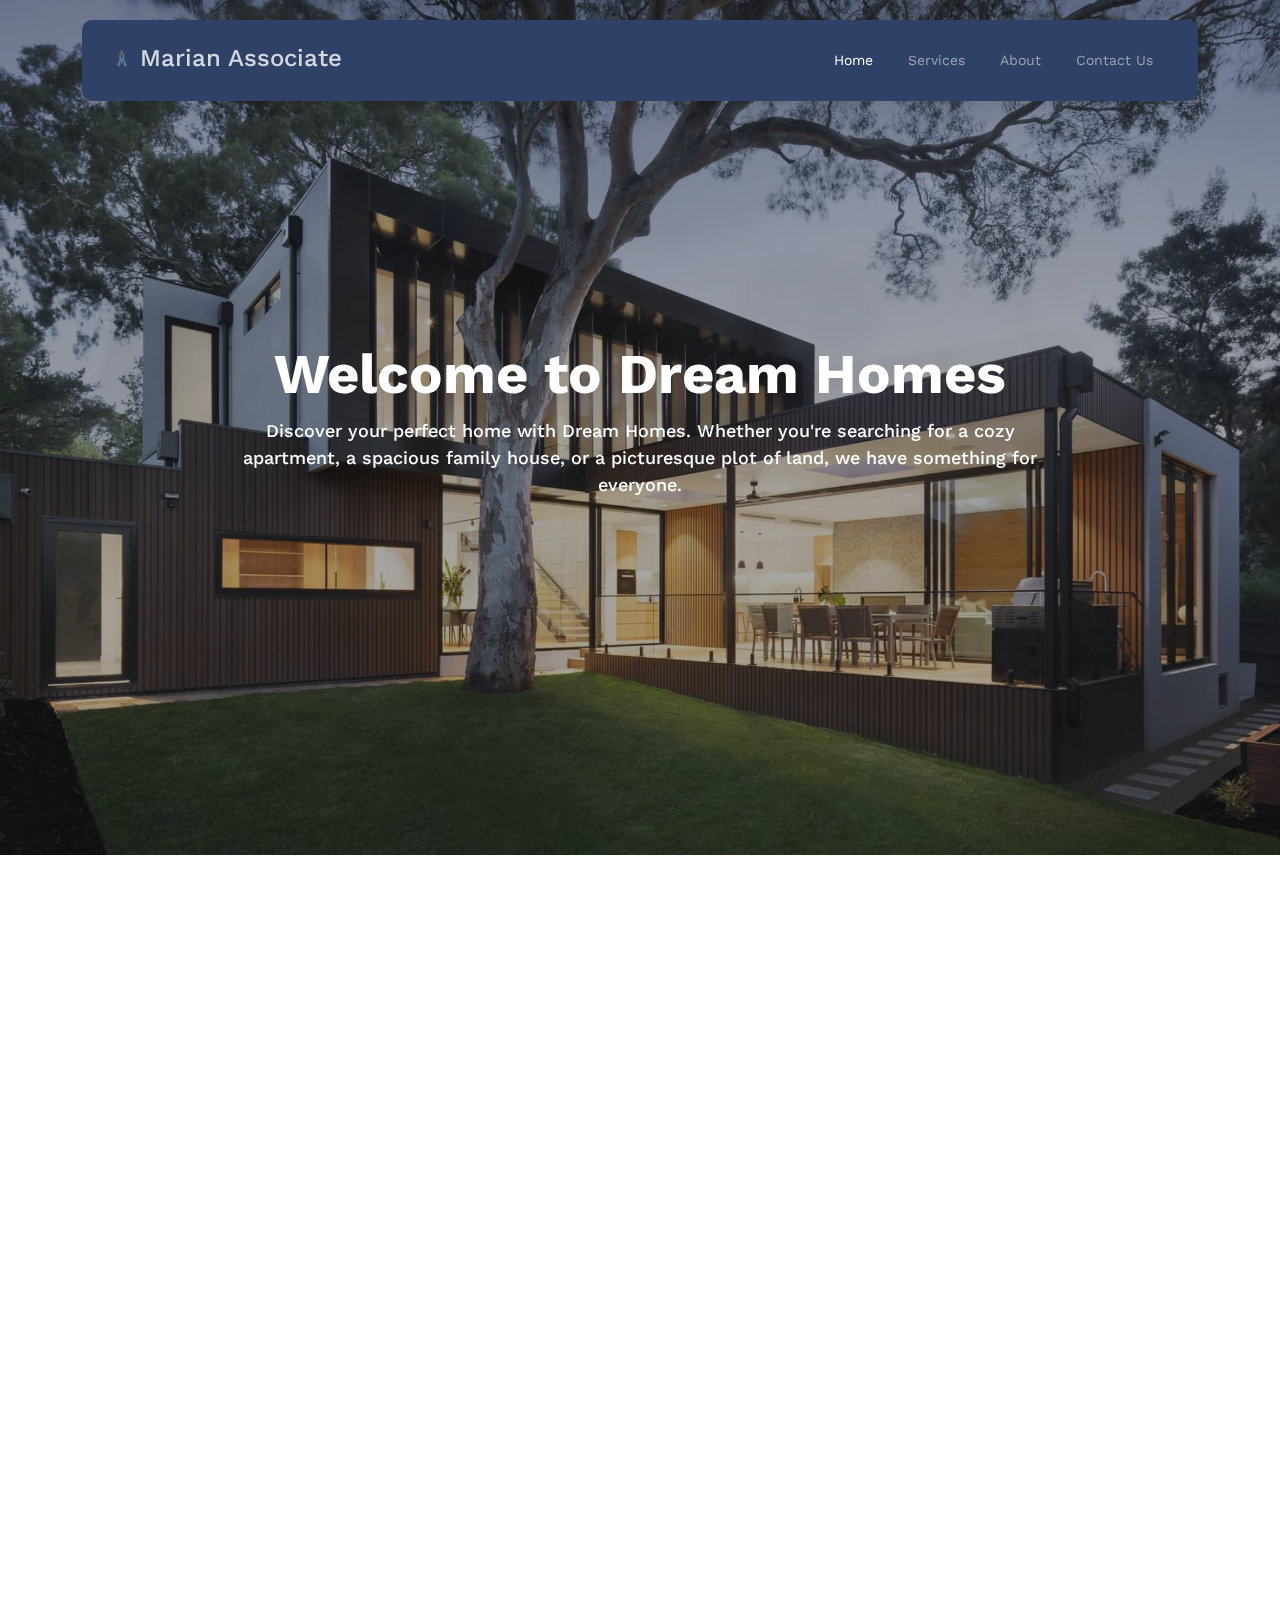
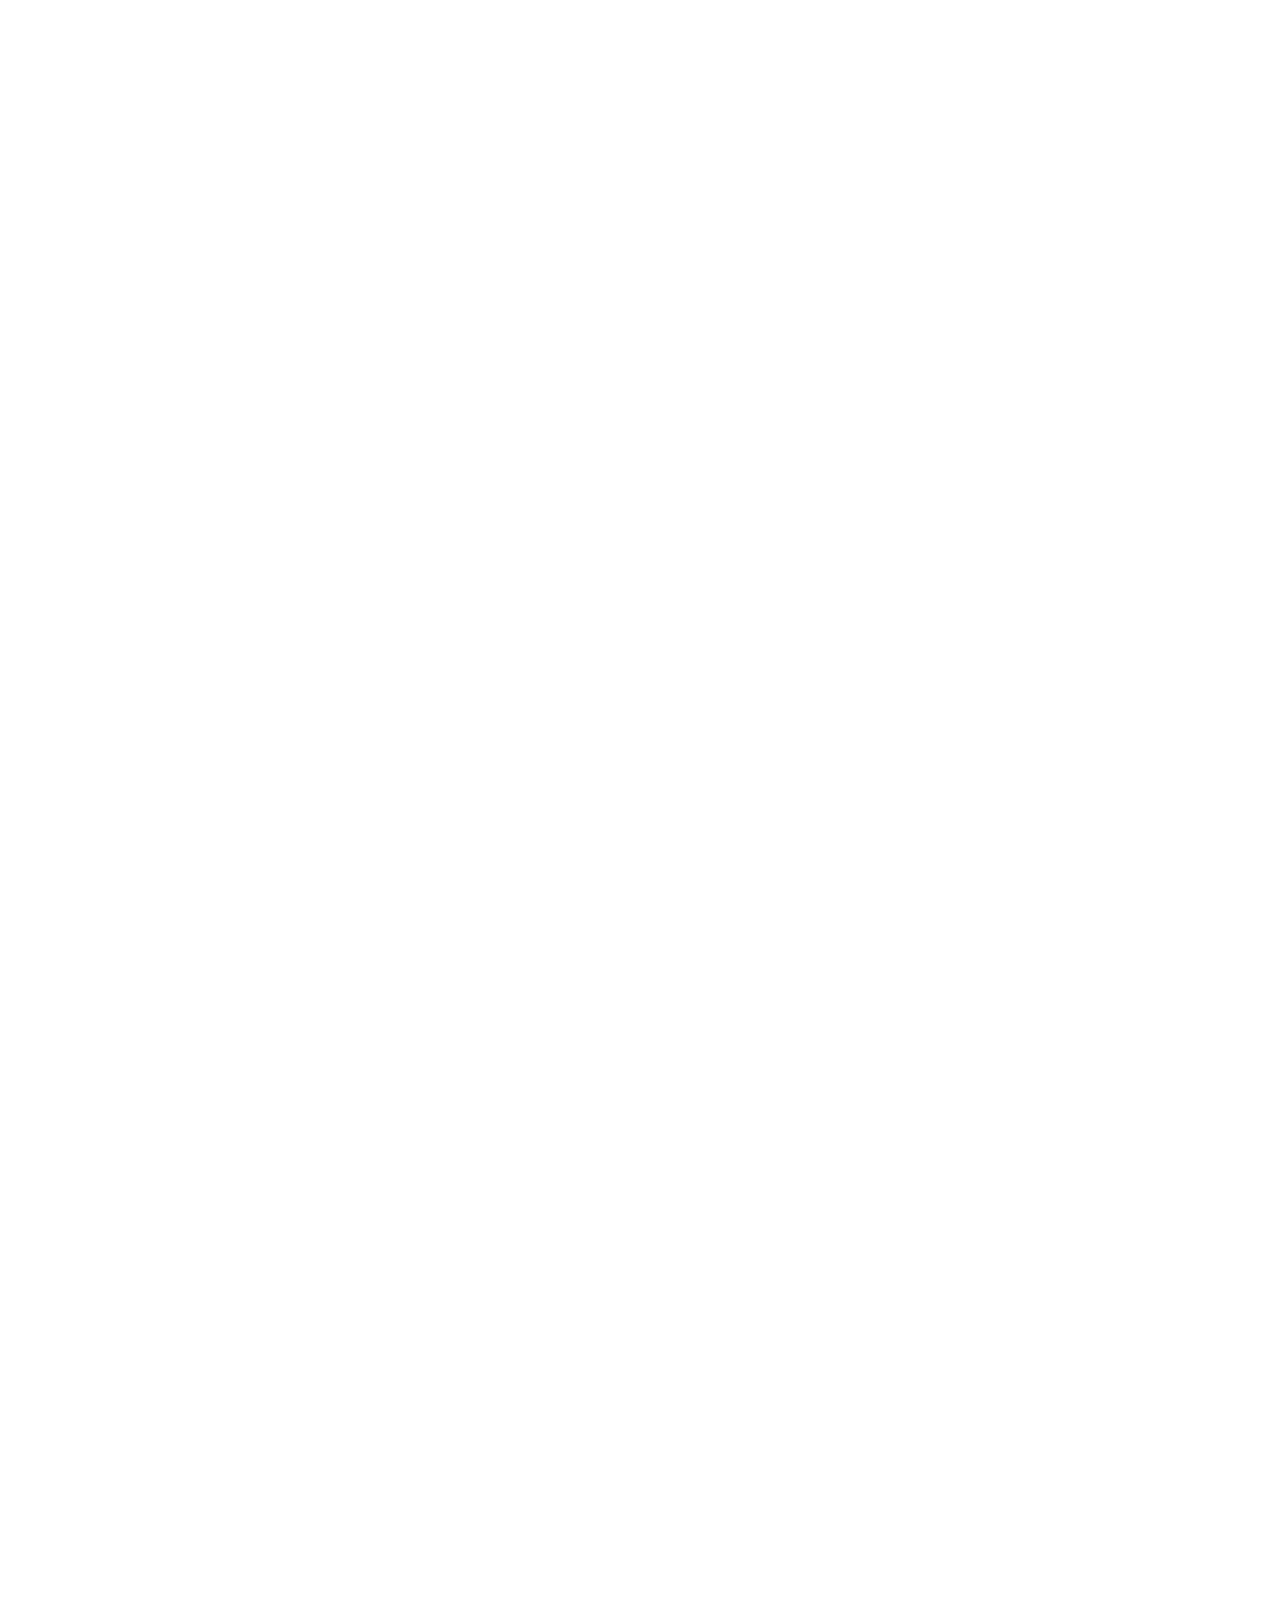
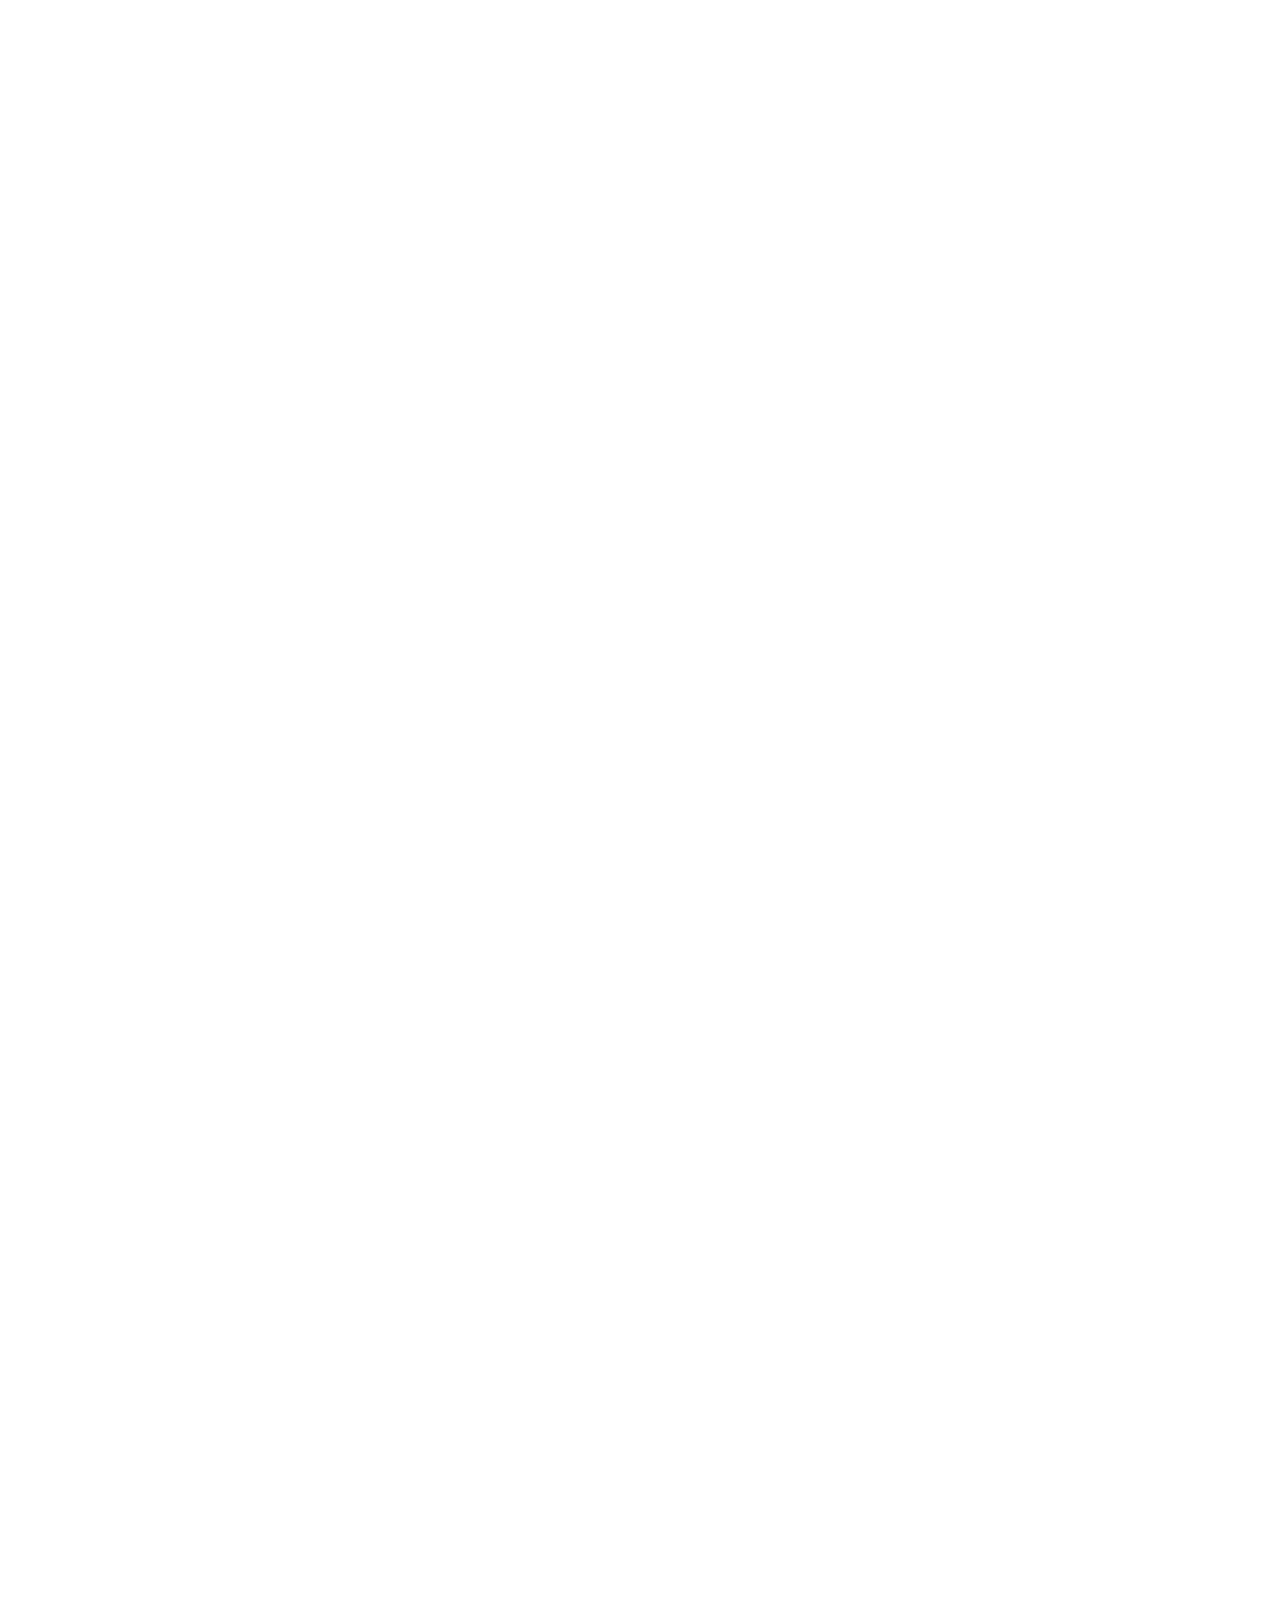
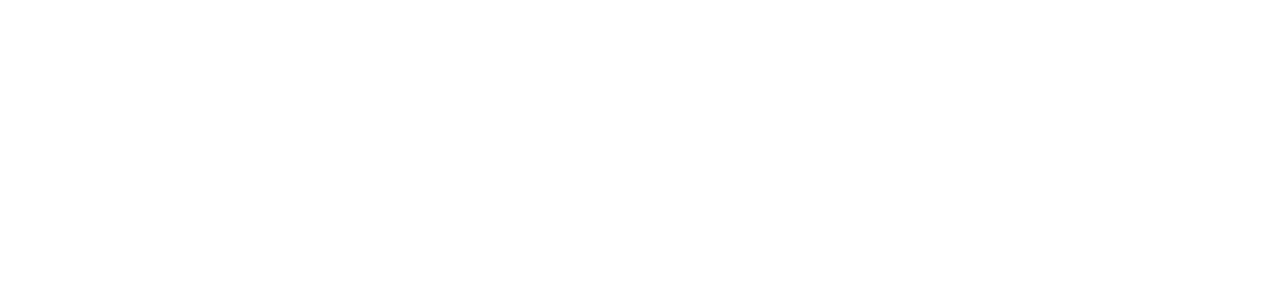
==== commit b3721821: "Add files via upload" ====
--- a/index.html
+++ b/index.html
@@ -1,16 +1,11 @@
-<!-- /*
-* Template Name: Property
-* Template Author: Untree.co
-* Template URI: https://untree.co/
-* License: https://creativecommons.org/licenses/by/3.0/
-*/ -->
+
 <!DOCTYPE html>
 <html lang="en">
   <head>
     <meta charset="utf-8" />
     <meta name="viewport" content="width=device-width, initial-scale=1" />
     <meta name="author" content="Untree.co" />
-    <link rel="shortcut icon" href="favicon.png" />
+    <link rel="shortcut icon" href="./PHOTO-2024-02-15-07-45-03.jpg" />
 
     <meta name="description" content="" />
     <meta name="keywords" content="bootstrap, bootstrap5" />
@@ -30,7 +25,7 @@
     <link rel="stylesheet" href="css/style.css" />
 
     <title>
-    Marian Associates
+    Marian Associate
     </title>
   </head>
   <body>
@@ -45,9 +40,14 @@
 
     <nav   class="site-nav">
       <div  class="container">
-        <div style="background-color: rgb(8, 113, 250);" class="menu-bg-wrap ">
+        <div style="background-color: rgb(48, 65, 103);" class="menu-bg-wrap ">
           <div  class="site-navigation ">
-            <a href="index.html" style="color: white;" class="logo m-0 float-start ">Marian Associates</a>
+           
+              <a href="index.html" class="logo m-0 float-start">
+                <img src="./PHOTO-2024-02-15-07-45-03-removebg-preview.png"  height="30" class="d-inline-block align-text-top" alt="Marian Associates Logo">
+                Marian Associate
+              </a>
+              <!-- <img src="./We Hub Logo Fina copy.png" height="70" class="d-inline-block align-text-top"> -->
 
             <ul
               class="js-clone-nav d-none d-lg-inline-block text-start site-menu float-end"
@@ -114,6 +114,58 @@
           </div>
         </div>
       </div>
+
+
+      
+
+
+<section class="mission-section bg-light py-5 mt-5">
+  <div class="container">
+    <div class="row">
+      <div class="col-md-6">
+        <img src="./a.jpg" alt="Mission Image" class="mission-image rounded-3 img-fluid">
+      </div>
+      <div class="col-md-6">
+        <h2 class="mb-4">Our Mission</h2>
+        <p class="lead text-dark">At Marian Associates, our mission is to redefine the real estate experience by
+          delivering exceptional service, building lasting relationships, and exceeding client expectations. We are
+          dedicated to providing personalized solutions that address the unique needs and goals of each client, ensuring
+          a seamless and rewarding journey through every real estate transaction.</p>
+        <p class="lead text-dark">We are committed to fostering a culture of innovation, integrity, and professionalism
+          within our team, empowering our agents to excel in their roles and exceed industry standards. Through our
+          unwavering dedication to excellence and our passion for helping clients achieve their real estate goals, we
+          strive to make a positive impact in the communities we serve and become the preferred choice for all real
+          estate needs.</p>
+      </div>
+    </div>
+  </div>
+</section>
+
+<section class="vision-section bg-light py-5">
+  <div class="container">
+    <div class="row">
+      <div class="col-md-6 order-md-2">
+        <img src="./c.jpg" alt="Vision Image" class="vision-image rounded-3 img-fluid">
+      </div>
+      <div class="col-md-6 order-md-1">
+        <h2 class="mb-4">Our Vision</h2>
+        <p class="lead text-dark">Our vision at Marian Associates is to be the trusted leader in the real estate
+          industry, known for our innovation, integrity, and commitment to excellence. We aspire to set new standards of
+          service and professionalism, continuously striving to anticipate and exceed the evolving needs of our clients.
+        </p>
+        <p class="lead text-dark">We envision a future where Marian Associates is synonymous with excellence in real
+          estate, where our name is synonymous with trust and reliability. Through our dedication to innovation and
+          continuous improvement, we aim to create lasting value for our clients, employees, and communities, ensuring a
+          brighter future for all.</p>
+      </div>
+    </div>
+  </div>
+</section>
+
+
+
+      
+
 
 
     <div class="section">
@@ -370,7 +422,7 @@
       </div>
     </div>
 
-    <section class="features-1">
+    <!-- <section class="features-1">
       <div class="container">
         <div class="row">
           <div class="col-6 col-lg-3" data-aos="fade-up" data-aos-delay="300">
@@ -419,7 +471,7 @@
           </div>
         </div>
       </div>
-    </section>
+    </section> -->
 
     <div class="section sec-testimonials">
       <div class="container">
@@ -580,7 +632,7 @@
                 <span class="icon-home2"></span>
               </span>
               <div class="feature-text">
-                <h3 class="heading">2M Properties</h3>
+                <h3 class="heading text-black">100+  Properties</h3>
                 <p class="text-black-50">
                   Lorem ipsum dolor sit amet consectetur adipisicing elit.
                   Nostrum iste.
@@ -593,7 +645,7 @@
                 <span class="icon-person"></span>
               </span>
               <div class="feature-text">
-                <h3 class="heading">Top Rated Agents</h3>
+                <h3 class="heading text-black">Top Rated Agents</h3>
                 <p class="text-black-50">
                   Lorem ipsum dolor sit amet consectetur adipisicing elit.
                   Nostrum iste.
@@ -606,7 +658,7 @@
                 <span class="icon-security"></span>
               </span>
               <div class="feature-text">
-                <h3 class="heading">Legit Properties</h3>
+                <h3 class="heading text-black">Legit Properties</h3>
                 <p class="text-black-50">
                   Lorem ipsum dolor sit amet consectetur adipisicing elit.
                   Nostrum iste.
@@ -615,7 +667,7 @@
             </div>
           </div>
         </div>
-        <div class="row section-counter mt-5">
+        <!-- <div class="row section-counter mt-5">
           <div
             class="col-6 col-sm-6 col-md-6 col-lg-3"
             data-aos="fade-up"
@@ -664,26 +716,8 @@
               <span class="caption text-black-50"># of Agents</span>
             </div>
           </div>
-        </div>
-      </div>
-    </div>
-
-    <div class="section">
-      <div class="row justify-content-center footer-cta" data-aos="fade-up">
-        <div class="col-lg-7 mx-auto text-center">
-          <h2 class="mb-4">Be a part of our growing real state agents</h2>
-          <p>
-            <a
-              href="#"
-              target="_blank"
-              class="btn btn-primary text-white py-3 px-4"
-              >Apply for Real Estate agent</a
-            >
-          </p>
-        </div>
-        <!-- /.col-lg-7 -->
-      </div>
-      <!-- /.row -->
+        </div> -->
+      </div>
     </div>
 
     <div class="section section-5 bg-light">
@@ -812,13 +846,13 @@
         <div class="row">
           <div class="col-lg-4">
             <div class="widget">
-              <h3>Contact</h3>
-              <address>43 Raymouth Rd. Baltemoer, London 3910</address>
+              <h2>Marian Associate</h2>
+              <!-- <address>43 Raymouth Rd. Baltemoer, London 3910</address> -->
               <ul class="list-unstyled links">
-                <li><a href="tel://11234567890">+1(123)-456-7890</a></li>
-                <li><a href="tel://11234567890">+1(123)-456-7890</a></li>
+                <li><p href="tel://11234567890">Meenagadi,Wayanad,673591</p></li>
+                <li><a href="tel://11234567890">+91 7356359044</a></li>
                 <li>
-                  <a href="mailto:info@mydomain.com">info@mydomain.com</a>
+                  <a href="mailto:info@mydomain.com">marianassociate@gmail.com</a>
                 </li>
               </ul>
             </div>
@@ -831,18 +865,14 @@
               <ul class="list-unstyled float-start links">
                 <li><a href="#">About us</a></li>
                 <li><a href="#">Services</a></li>
-                <li><a href="#">Vision</a></li>
-                <li><a href="#">Mission</a></li>
-                <li><a href="#">Terms</a></li>
-                <li><a href="#">Privacy</a></li>
+               
               </ul>
               <ul class="list-unstyled float-start links">
+                
                 <li><a href="#">Partners</a></li>
                 <li><a href="#">Business</a></li>
-                <li><a href="#">Careers</a></li>
-                <li><a href="#">Blog</a></li>
-                <li><a href="#">FAQ</a></li>
-                <li><a href="#">Creative</a></li>
+               
+            
               </ul>
             </div>
             <!-- /.widget -->
@@ -852,9 +882,9 @@
             <div class="widget">
               <h3>Links</h3>
               <ul class="list-unstyled links">
-                <li><a href="#">Our Vision</a></li>
+                <!-- <li><a href="#">Our Vision</a></li>
                 <li><a href="#">About us</a></li>
-                <li><a href="#">Contact us</a></li>
+                <li><a href="#">Contact us</a></li> -->
               </ul>
 
               <ul class="list-unstyled social">
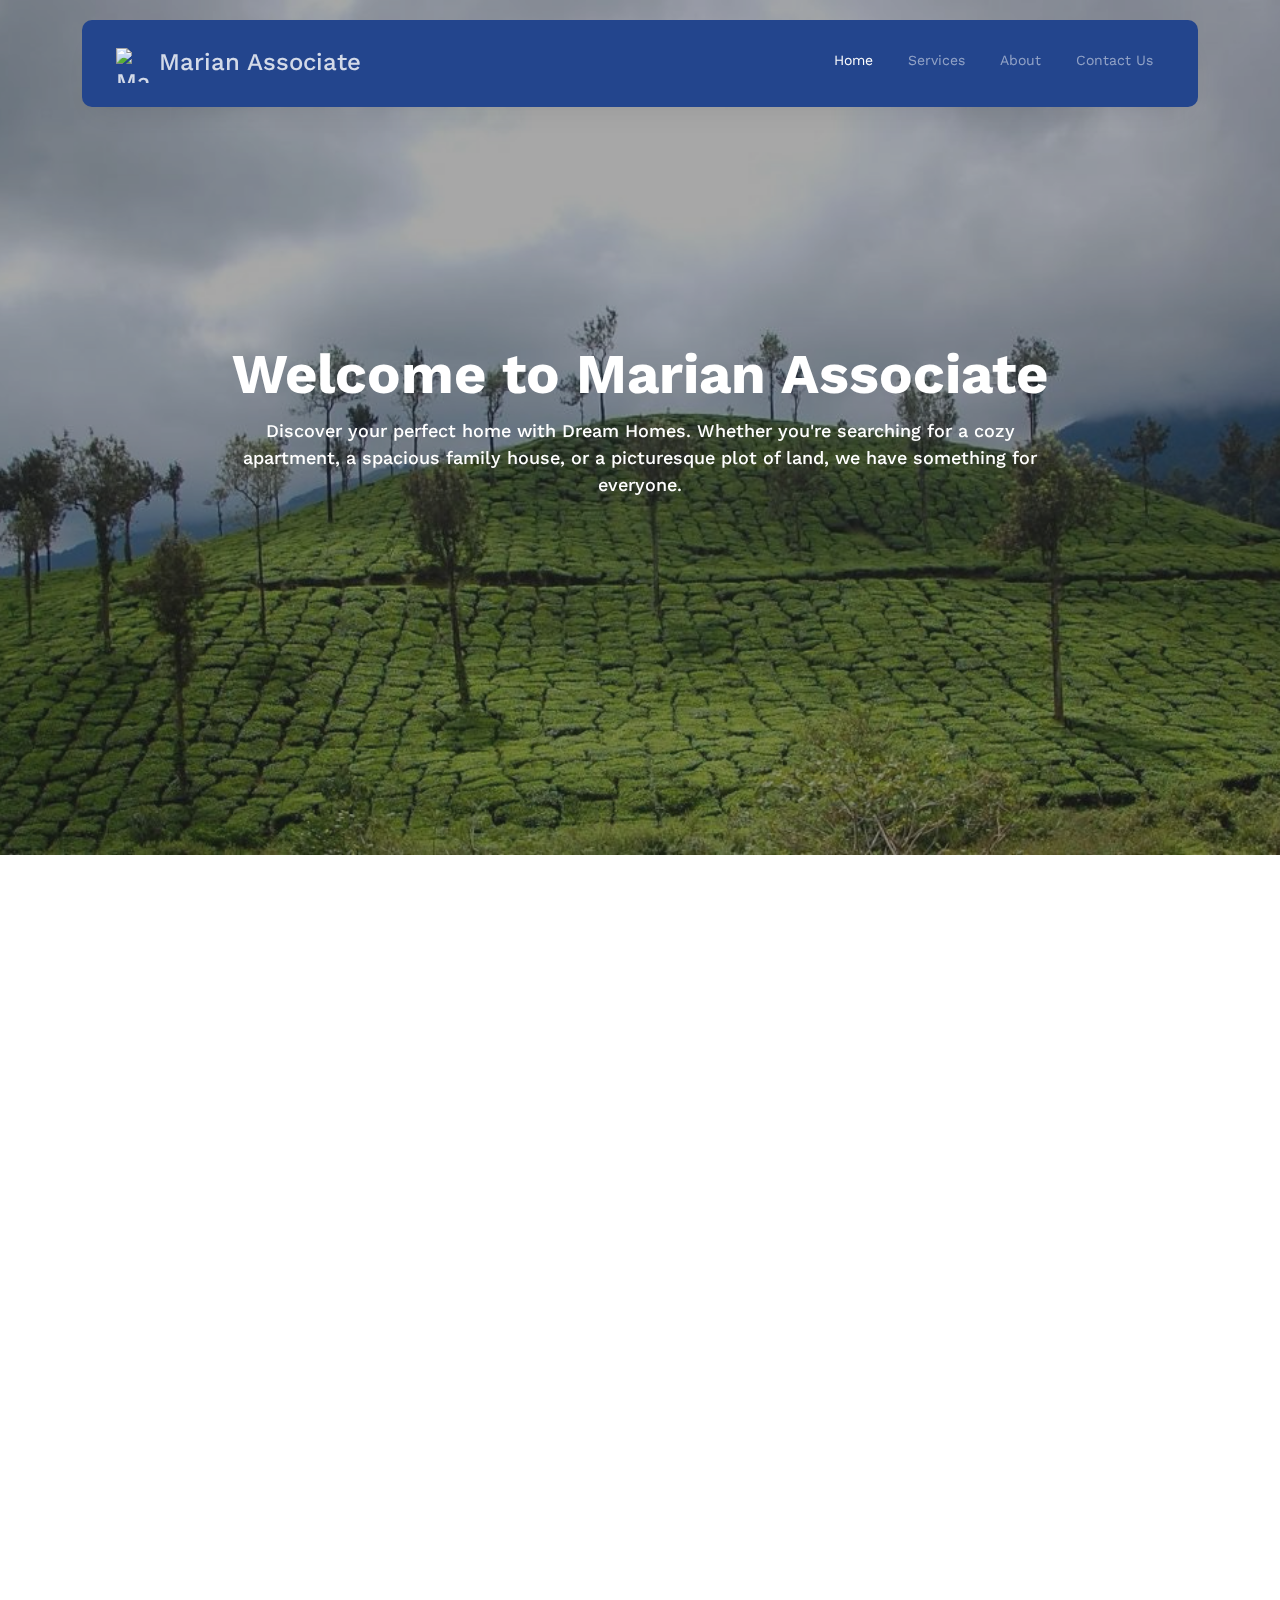
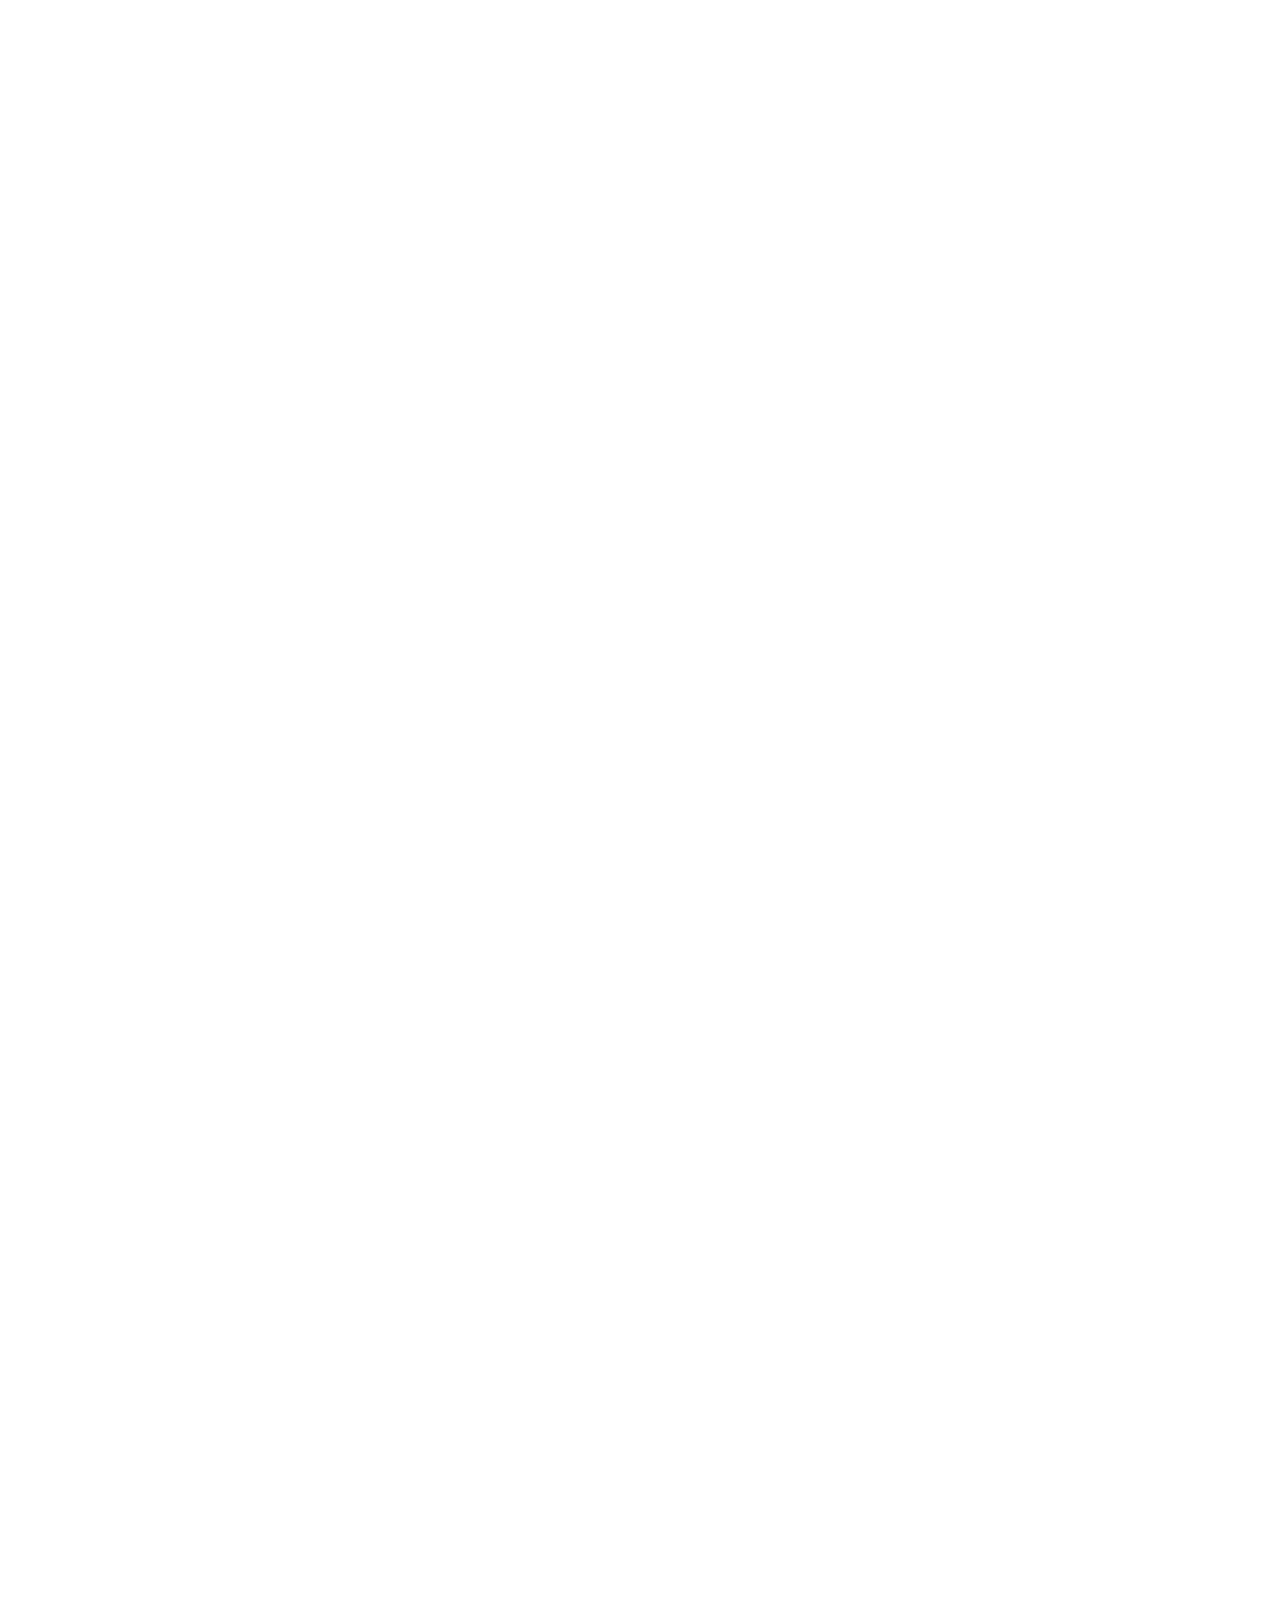
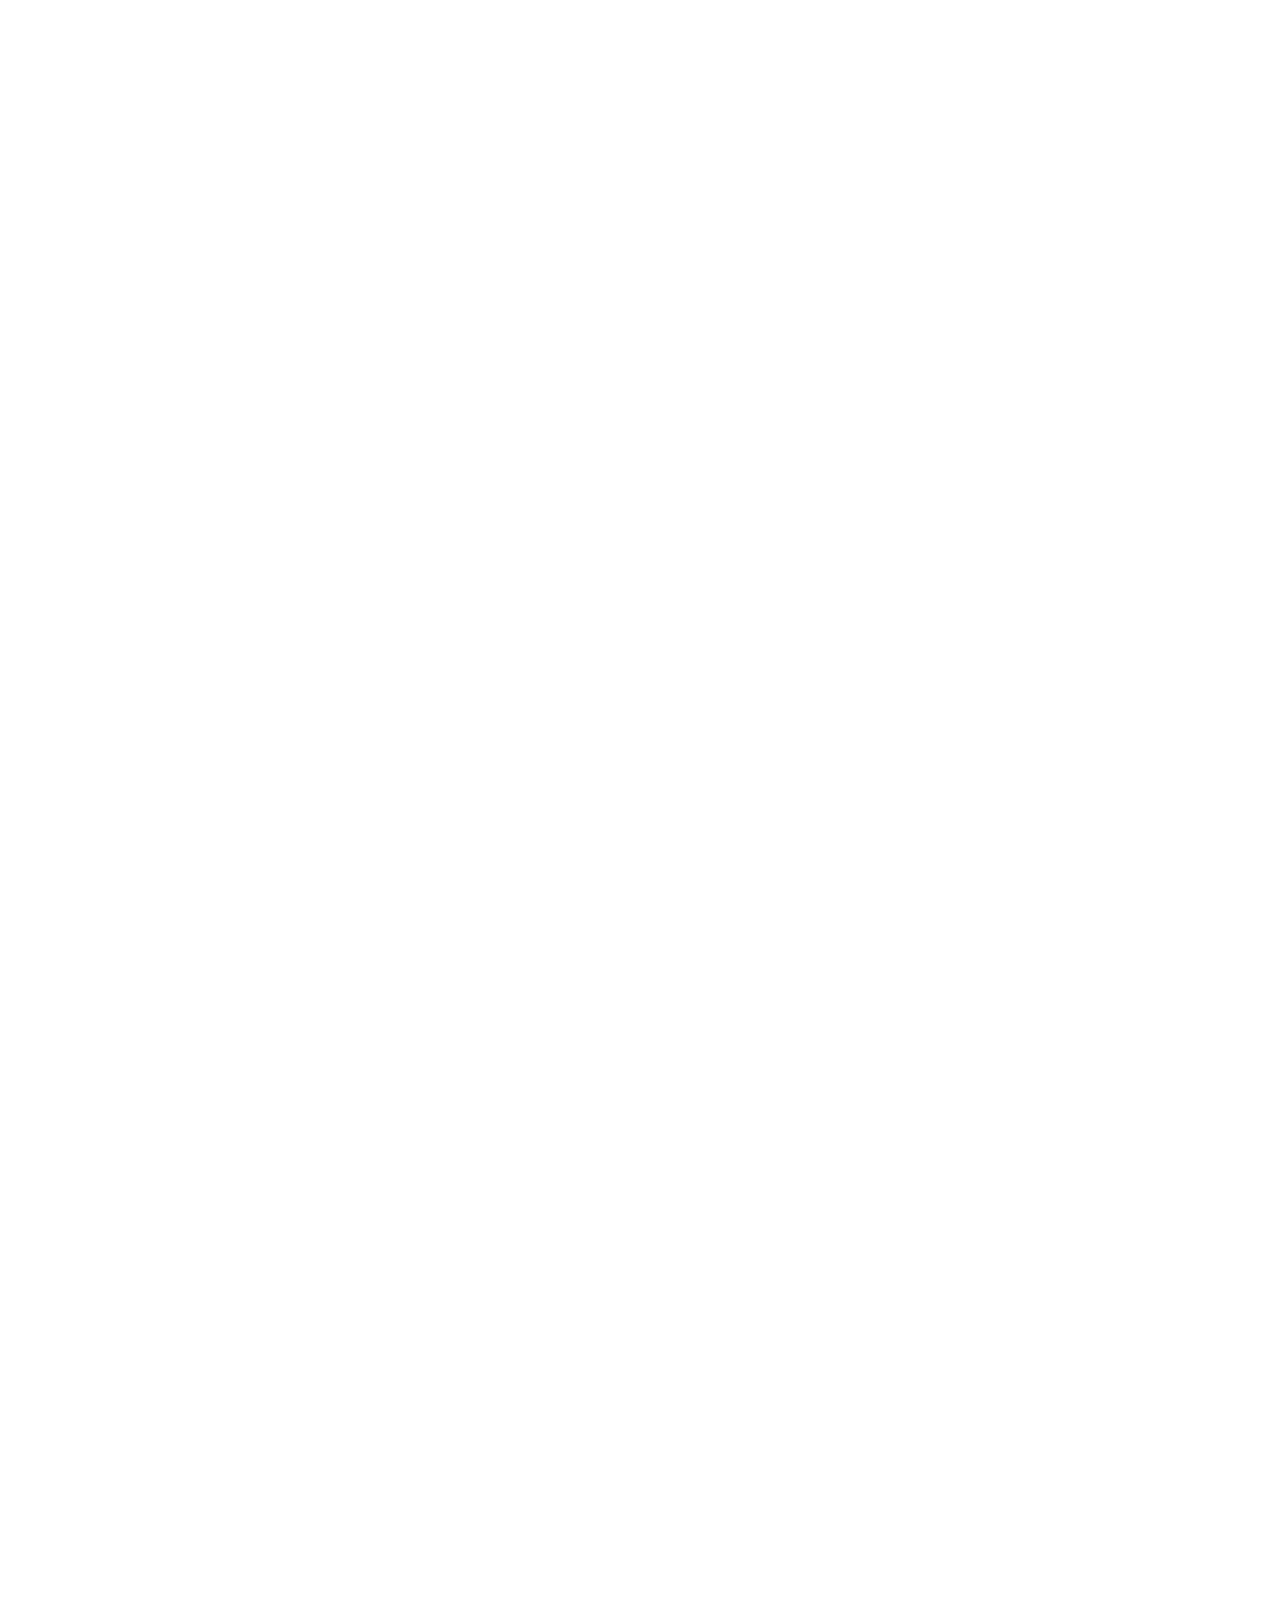
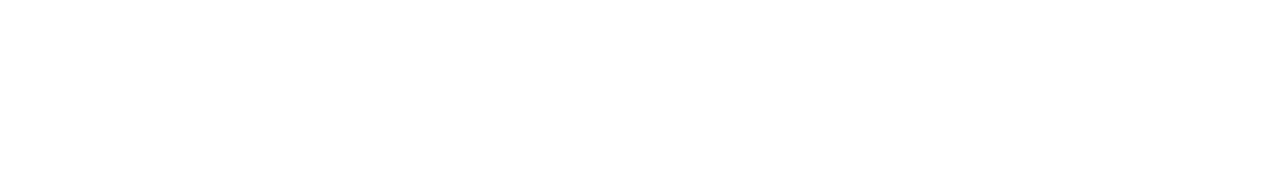
==== commit 24d3ea21: "Add files via upload" ====
--- a/index.html
+++ b/index.html
@@ -40,11 +40,11 @@
 
     <nav   class="site-nav">
       <div  class="container">
-        <div style="background-color: rgb(48, 65, 103);" class="menu-bg-wrap ">
+        <div style="background-color: rgb(35, 69, 141);" class="menu-bg-wrap ">
           <div  class="site-navigation ">
            
-              <a href="index.html" class="logo m-0 float-start">
-                <img src="./PHOTO-2024-02-15-07-45-03-removebg-preview.png"  height="30" class="d-inline-block align-text-top" alt="Marian Associates Logo">
+              <a href="index.html" class="logo m-1 float-start">
+                <img src="./q.png"  height="35" width="35" class="d-inline-block align-text-top" alt="Marian Associates Logo">
                 Marian Associate
               </a>
               <!-- <img src="./We Hub Logo Fina copy.png" height="70" class="d-inline-block align-text-top"> -->
@@ -90,15 +90,15 @@
       <div class="hero-slide">
         <div
           class="img overlay"
-          style="background-image: url('images/hero_bg_3.jpg')"
+          style="background-image: url('/images/new/pp.jpg')"
         ></div>
         <div
           class="img overlay"
-          style="background-image: url('images/hero_bg_2.jpg')"
+          style="background-image: url('images/new/aa.jpg')"
         ></div>
         <div
           class="img overlay"
-          style="background-image: url('images/hero_bg_1.jpg')"
+          style="background-image: url('images/new/c.jpg')"
         ></div>
       </div>
 
@@ -106,7 +106,7 @@
       <div class="container">
         <div class="row justify-content-center align-items-center">
           <div class="col-lg-9 text-center">
-            <h1 style="color: rgb(255, 255, 255); font-size: 56px ;font-weight: bold; ">Welcome to Dream Homes</h1>
+            <h2 style="color: rgb(255, 255, 255); font-size: 56px ;font-weight: bold; ">Welcome to Marian Associate </h2>
             <p style="color: white; font-size: 18px; font-weight: 500;">Discover your perfect home with Dream Homes. Whether you're
               searching
               for a cozy apartment, a spacious family house, or a picturesque plot of land, we have something for everyone.
@@ -116,32 +116,116 @@
       </div>
 
 
-      
-
-
-<section class="mission-section bg-light py-5 mt-5">
+  <div class="section bg-light">
+    <div class="container">
+      <div class="row">
+        <div class="col-6 col-lg-3" >
+          <div class="box-feature mb-4">
+            <span class="flaticon-house mb-4 d-block"></span>
+            <h3 class="text-black mb-3 font-weight-bold">
+         Tourism villa project and Construction
+            </h3>
+            <p class="text-black-50">
+              The Tourism Villa Project redefines luxury travel with exquisite accommodations in prime tourist destinations. These
+              villas, built with sustainability in mind, blend seamlessly into their natural surroundings. 
+        <br />
+        <br />
+            </p>
+           
+          </div>
+        </div>
+        <div class="col-6 col-lg-3" >
+          <div class="box-feature mb-4">
+            <span class="flaticon-house-2 mb-4 d-block-3"></span>
+            <h3 class="text-black mb-3 font-weight-bold">Real Estate</h3>
+            <p class="text-black-50">
+Your Partner in Realizing Your Property Dreams: Offering a Comprehensive Suite of Services Expertly Tailored to Match
+Your Unique Preferences and Aspirations for the Perfect Real Estate Investment
+<br/>
+<br />
+<br />
+
+            </p>
+           
+          </div>
+        </div>
+        <div class="col-6 col-lg-3" >
+          <div class="box-feature mb-4">
+            <span class="flaticon-building mb-4 d-block"></span>
+            <h3 class="text-black mb-3 font-weight-bold">
+      Interior & Exterior works
+            </h3>
+            <p class="text-black-50">
+            We prioritize excellence in every men's service we offer, from clothing to experiences. With meticulous craftsmanship
+            and attention to detail, we ensure that each interaction reflects our commitment to delivering the very best.
+          <br /><br />
+          </p>
+          
+          </div>
+        </div>
+        <div class="col-6 col-lg-3" >
+          <div class="box-feature mb-4">
+            <span class="flaticon-house-3 mb-4 d-block-1"></span>
+            <h3 class="text-black mb-3 font-weight-bold">All Construction Work</h3>
+            <p class="text-black-50">
+            we're dedicated to delivering the highest quality in all our construction projects. From start to finish, our focus on
+            precision and excellence ensures superior results every time. Count on us to bring your vision to life with top-tier
+            craftsmanship and attention to detail
+            </p>
+           
+          </div>
+        </div>
+  
+  
+      </div>
+    </div>
+  </div>
+
+
+
+<div class="section">
   <div class="container">
     <div class="row">
-      <div class="col-md-6">
-        <img src="./a.jpg" alt="Mission Image" class="mission-image rounded-3 img-fluid">
-      </div>
-      <div class="col-md-6">
-        <h2 class="mb-4">Our Mission</h2>
-        <p class="lead text-dark">At Marian Associates, our mission is to redefine the real estate experience by
-          delivering exceptional service, building lasting relationships, and exceeding client expectations. We are
-          dedicated to providing personalized solutions that address the unique needs and goals of each client, ensuring
-          a seamless and rewarding journey through every real estate transaction.</p>
-        <p class="lead text-dark">We are committed to fostering a culture of innovation, integrity, and professionalism
-          within our team, empowering our agents to excel in their roles and exceed industry standards. Through our
-          unwavering dedication to excellence and our passion for helping clients achieve their real estate goals, we
-          strive to make a positive impact in the communities we serve and become the preferred choice for all real
-          estate needs.</p>
+      <div class="col-md-4" >
+        <img src="./images/new/2.jpg" alt="Image" class="img-fluid" />
+      </div>
+      <div class="col-md-4 mt-lg-5" >
+        <img src="images/img_3.jpg" alt="Image" class="img-fluid" />
+      </div>
+      <div class="col-md-4" >
+        <img src="images/img_2.jpg" alt="Image" class="img-fluid" />
+      </div>
+    </div>
+    <div class="row section-counter mt-5">
+      <div class="col-6 col-sm-6 col-md-6 col-lg-3" >
+        <div class="counter-wrap mb-5 mb-lg-0">
+          <span class="number"><span class="countup text-primary">2917</span></span>
+          <span class="caption text-black-50"># of Buy Properties</span>
+        </div>
+      </div>
+      <div class="col-6 col-sm-6 col-md-6 col-lg-3" >
+        <div class="counter-wrap mb-5 mb-lg-0">
+          <span class="number"><span class="countup text-primary">3918</span></span>
+          <span class="caption text-black-50"># of Sell Properties</span>
+        </div>
+      </div>
+      <div class="col-6 col-sm-6 col-md-6 col-lg-3" >
+        <div class="counter-wrap mb-5 mb-lg-0">
+          <span class="number"><span class="countup text-primary">38928</span></span>
+          <span class="caption text-black-50"># of All Properties</span>
+        </div>
+      </div>
+      <div class="col-6 col-sm-6 col-md-6 col-lg-3" >
+        <div class="counter-wrap mb-5 mb-lg-0">
+          <span class="number"><span class="countup text-primary">1291</span></span>
+          <span class="caption text-black-50"># of Agents</span>
+        </div>
       </div>
     </div>
   </div>
-</section>
-
-<section class="vision-section bg-light py-5">
+</div>
+
+<!-- <section class="vision-section bg-light py-5">
   <div class="container">
     <div class="row">
       <div class="col-md-6 order-md-2">
@@ -160,7 +244,7 @@
       </div>
     </div>
   </div>
-</section>
+</section> -->
 
 
 
@@ -178,13 +262,13 @@
           </div>
           <div class="col-lg-6 text-lg-end">
             <p>
-              <a
+              <!-- <a
               style="background-color: rgb(54, 141, 255);"
                 href="#"
                 target="_blank"
                 class="btn-secondary text-white py-3 px-4"
                 >View all properties</a
-              >
+              > -->
             </p>
           </div>
         </div>
@@ -194,10 +278,10 @@
               <div class="property-slider">
                 <div class="property-item">
                   <a href="property-single.html" class="img">
-                    <img src="images/img_1.jpg" alt="Image" class="img-fluid" />
+                    <img src="images/new/3.jpg" alt="Image" class="img-fluid" />
                   </a>
 
-                  <div class="property-content">
+                  <!-- <div class="property-content">
                     <div class="price mb-2"><span>1,291,000</span></div>
                     <div>
                       <span class="d-block mb-2 text-black-50"
@@ -216,22 +300,18 @@
                         </span>
                       </div>
 
-                      <!-- <a
-                        href="property-single.html"
-                        class="btn btn-primary py-2 px-3"
-                        >See details</a
-                      > -->
+                    
                     </div>
-                  </div>
+                  </div> -->
                 </div>
                 <!-- .item -->
 
                 <div class="property-item">
                   <a href="property-single.html" class="img">
-                    <img src="images/img_2.jpg" alt="Image" class="img-fluid" />
+                    <img src="images/new/22.jpg" alt="Image" class="img-fluid" />
                   </a>
 
-                  <div class="property-content">
+                  <!-- <div class="property-content">
                     <div class="price mb-2"><span>1,291,000</span></div>
                     <div>
                       <span class="d-block mb-2 text-black-50"
@@ -250,77 +330,27 @@
                         </span>
                       </div>
 
-                      <!-- <a
-                        href="property-single.html"
-                        class="btn btn-primary py-2 px-3"
-                        >See details</a
-                      > -->
+                     
                     </div>
-                  </div>
+                  </div> -->
                 </div>
                 <!-- .item -->
 
                 <div class="property-item">
                   <a href="property-single.html" class="img">
-                    <img src="images/img_2.jpg" alt="Image" class="img-fluid" />
+                    <img src="images/new/222.jpg" alt="Image" class="img-fluid" />
                   </a>
                 
-                  <div class="property-content">
-                    <div class="price mb-2"><span>1,291,000</span></div>
-                    <div>
-                      <span class="d-block mb-2 text-black-50">Sulthan Bathery</span>
-                      <span class="city d-block mb-3">Sulthan Bathery , Wayanad</span>
-                
-                      <div class="specs d-flex mb-4">
-                        <span class="d-block d-flex align-items-center me-3">
-                          <span class="icon-bed me-2"></span>
-                          <span class="caption">2 beds</span>
-                        </span>
-                        <span class="d-block d-flex align-items-center">
-                          <span class="icon-bath me-2"></span>
-                          <span class="caption">2 baths</span>
-                        </span>
-                      </div>
-                
-                      <!-- <a
-                                        href="property-single.html"
-                                        class="btn btn-primary py-2 px-3"
-                                        >See details</a
-                                      > -->
-                    </div>
-                  </div>
+                 
                 </div>
                 <!-- .item -->
 
                 <div class="property-item">
                   <a href="property-single.html" class="img">
-                    <img src="images/img_2.jpg" alt="Image" class="img-fluid" />
+                    <img src="images/new/2222.jpg" alt="Image" class="img-fluid" />
                   </a>
                 
-                  <div class="property-content">
-                    <div class="price mb-2"><span>1,291,000</span></div>
-                    <div>
-                      <span class="d-block mb-2 text-black-50">Sulthan Bathery</span>
-                      <span class="city d-block mb-3">Sulthan Bathery , Wayanad</span>
-                
-                      <div class="specs d-flex mb-4">
-                        <span class="d-block d-flex align-items-center me-3">
-                          <span class="icon-bed me-2"></span>
-                          <span class="caption">2 beds</span>
-                        </span>
-                        <span class="d-block d-flex align-items-center">
-                          <span class="icon-bath me-2"></span>
-                          <span class="caption">2 baths</span>
-                        </span>
-                      </div>
-                
-                      <!-- <a
-                                                        href="property-single.html"
-                                                        class="btn btn-primary py-2 px-3"
-                                                        >See details</a
-                                                      > -->
-                    </div>
-                  </div>
+              
                 </div>
                 <!-- .item -->
 
@@ -329,65 +359,18 @@
 
                 <div class="property-item">
                   <a href="property-single.html" class="img">
-                    <img src="images/img_2.jpg" alt="Image" class="img-fluid" />
+                    <img src="images/new/22222.jpg" alt="Image" class="img-fluid" />
                   </a>
                 
-                  <div class="property-content">
-                    <div class="price mb-2"><span>1,291,000</span></div>
-                    <div>
-                      <span class="d-block mb-2 text-black-50">Sulthan Bathery</span>
-                      <span class="city d-block mb-3">Sulthan Bathery , Wayanad</span>
-                
-                      <div class="specs d-flex mb-4">
-                        <span class="d-block d-flex align-items-center me-3">
-                          <span class="icon-bed me-2"></span>
-                          <span class="caption">2 beds</span>
-                        </span>
-                        <span class="d-block d-flex align-items-center">
-                          <span class="icon-bath me-2"></span>
-                          <span class="caption">2 baths</span>
-                        </span>
-                      </div>
-                
-                      <!-- <a
-                                                        href="property-single.html"
-                                                        class="btn btn-primary py-2 px-3"
-                                                        >See details</a
-                                                      > -->
-                    </div>
-                  </div>
+               
                 </div>
                 <!-- .item -->
 
               <div class="property-item">
                 <a href="property-single.html" class="img">
-                  <img src="images/img_2.jpg" alt="Image" class="img-fluid" />
+                  <img src="images/new/222222.jpg" alt="Image" class="img-fluid" />
                 </a>
-              
-                <div class="property-content">
-                  <div class="price mb-2"><span>1,291,000</span></div>
-                  <div>
-                    <span class="d-block mb-2 text-black-50">Sulthan Bathery</span>
-                    <span class="city d-block mb-3">Sulthan Bathery , Wayanad</span>
-              
-                    <div class="specs d-flex mb-4">
-                      <span class="d-block d-flex align-items-center me-3">
-                        <span class="icon-bed me-2"></span>
-                        <span class="caption">2 beds</span>
-                      </span>
-                      <span class="d-block d-flex align-items-center">
-                        <span class="icon-bath me-2"></span>
-                        <span class="caption">2 baths</span>
-                      </span>
-                    </div>
-              
-                    <!-- <a
-                                                      href="property-single.html"
-                                                      class="btn btn-primary py-2 px-3"
-                                                      >See details</a
-                                                    > -->
-                  </div>
-                </div>
+           
               </div>
                 <!-- .item -->
 
@@ -472,142 +455,7 @@
         </div>
       </div>
     </section> -->
-
-    <div class="section sec-testimonials">
-      <div class="container">
-        <div class="row mb-5 align-items-center">
-          <div class="col-md-6">
-            <h2 class="font-weight-bold heading text-primary mb-4 mb-md-0">
-              Customer Says
-            </h2>
-          </div>
-          <div class="col-md-6 text-md-end">
-            <div id="testimonial-nav">
-              <span class="prev" data-controls="prev">Prev</span>
-
-              <span class="next" data-controls="next">Next</span>
-            </div>
-          </div>
-        </div>
-
-        <div class="row">
-          <div class="col-lg-4"></div>
-        </div>
-        <div class="testimonial-slider-wrap">
-          <div class="testimonial-slider">
-            <div class="item">
-              <div class="testimonial">
-                <img
-                  src="images/person_1-min.jpg"
-                  alt="Image"
-                  class="img-fluid rounded-circle w-25 mb-4"
-                />
-                <div class="rate">
-                  <span class="icon-star text-warning"></span>
-                  <span class="icon-star text-warning"></span>
-                  <span class="icon-star text-warning"></span>
-                  <span class="icon-star text-warning"></span>
-                  <span class="icon-star text-warning"></span>
-                </div>
-                <h3 class="h5 text-primary mb-4">James Smith</h3>
-                <blockquote>
-                  <p>
-                    &ldquo;Far far away, behind the word mountains, far from the
-                    countries Vokalia and Consonantia, there live the blind
-                    texts. Separated they live in Bookmarksgrove right at the
-                    coast of the Semantics, a large language ocean.&rdquo;
-                  </p>
-                </blockquote>
-                <p class="text-black-50">Designer, Co-founder</p>
-              </div>
-            </div>
-
-            <div class="item">
-              <div class="testimonial">
-                <img
-                  src="images/person_2-min.jpg"
-                  alt="Image"
-                  class="img-fluid rounded-circle w-25 mb-4"
-                />
-                <div class="rate">
-                  <span class="icon-star text-warning"></span>
-                  <span class="icon-star text-warning"></span>
-                  <span class="icon-star text-warning"></span>
-                  <span class="icon-star text-warning"></span>
-                  <span class="icon-star text-warning"></span>
-                </div>
-                <h3 class="h5 text-primary mb-4">Mike Houston</h3>
-                <blockquote>
-                  <p>
-                    &ldquo;Far far away, behind the word mountains, far from the
-                    countries Vokalia and Consonantia, there live the blind
-                    texts. Separated they live in Bookmarksgrove right at the
-                    coast of the Semantics, a large language ocean.&rdquo;
-                  </p>
-                </blockquote>
-                <p class="text-black-50">Designer, Co-founder</p>
-              </div>
-            </div>
-
-            <div class="item">
-              <div class="testimonial">
-                <img
-                  src="images/person_3-min.jpg"
-                  alt="Image"
-                  class="img-fluid rounded-circle w-25 mb-4"
-                />
-                <div class="rate">
-                  <span class="icon-star text-warning"></span>
-                  <span class="icon-star text-warning"></span>
-                  <span class="icon-star text-warning"></span>
-                  <span class="icon-star text-warning"></span>
-                  <span class="icon-star text-warning"></span>
-                </div>
-                <h3 class="h5 text-primary mb-4">Cameron Webster</h3>
-                <blockquote>
-                  <p>
-                    &ldquo;Far far away, behind the word mountains, far from the
-                    countries Vokalia and Consonantia, there live the blind
-                    texts. Separated they live in Bookmarksgrove right at the
-                    coast of the Semantics, a large language ocean.&rdquo;
-                  </p>
-                </blockquote>
-                <p class="text-black-50">Designer, Co-founder</p>
-              </div>
-            </div>
-
-            <div class="item">
-              <div class="testimonial">
-                <img
-                  src="images/person_4-min.jpg"
-                  alt="Image"
-                  class="img-fluid rounded-circle w-25 mb-4"
-                />
-                <div class="rate">
-                  <span class="icon-star text-warning"></span>
-                  <span class="icon-star text-warning"></span>
-                  <span class="icon-star text-warning"></span>
-                  <span class="icon-star text-warning"></span>
-                  <span class="icon-star text-warning"></span>
-                </div>
-                <h3 class="h5 text-primary mb-4">Dave Smith</h3>
-                <blockquote>
-                  <p>
-                    &ldquo;Far far away, behind the word mountains, far from the
-                    countries Vokalia and Consonantia, there live the blind
-                    texts. Separated they live in Bookmarksgrove right at the
-                    coast of the Semantics, a large language ocean.&rdquo;
-                  </p>
-                </blockquote>
-                <p class="text-black-50">Designer, Co-founder</p>
-              </div>
-            </div>
-          </div>
-        </div>
-      </div>
-    </div>
-
-    <div class="section section-4 bg-light">
+ <div class="section section-4 bg-light">
       <div class="container">
         <div class="row justify-content-center text-center mb-5">
           <div class="col-lg-5">
@@ -719,8 +567,143 @@
         </div> -->
       </div>
     </div>
-
-    <div class="section section-5 bg-light">
+    <div class="section sec-testimonials">
+      <div class="container">
+        <div class="row mb-5 align-items-center">
+          <div class="col-md-6">
+            <h2 class="font-weight-bold heading text-primary mb-4 mb-md-0">
+              Customer Says
+            </h2>
+          </div>
+          <div class="col-md-6 text-md-end">
+            <div id="testimonial-nav">
+              <span class="prev" data-controls="prev">Prev</span>
+
+              <span class="next" data-controls="next">Next</span>
+            </div>
+          </div>
+        </div>
+
+        <div class="row">
+          <div class="col-lg-4"></div>
+        </div>
+        <div class="testimonial-slider-wrap">
+          <div class="testimonial-slider">
+            <div class="item">
+              <div class="testimonial">
+                <img
+                  src="images/person_1-min.jpg"
+                  alt="Image"
+                  class="img-fluid rounded-circle w-25 mb-4"
+                />
+                <div class="rate">
+                  <span class="icon-star text-warning"></span>
+                  <span class="icon-star text-warning"></span>
+                  <span class="icon-star text-warning"></span>
+                  <span class="icon-star text-warning"></span>
+                  <span class="icon-star text-warning"></span>
+                </div>
+                <h3 class="h5 text-primary mb-4">James Smith</h3>
+                <blockquote>
+                  <p>
+                    &ldquo;Far far away, behind the word mountains, far from the
+                    countries Vokalia and Consonantia, there live the blind
+                    texts. Separated they live in Bookmarksgrove right at the
+                    coast of the Semantics, a large language ocean.&rdquo;
+                  </p>
+                </blockquote>
+                <p class="text-black-50">Designer, Co-founder</p>
+              </div>
+            </div>
+
+            <div class="item">
+              <div class="testimonial">
+                <img
+                  src="images/person_2-min.jpg"
+                  alt="Image"
+                  class="img-fluid rounded-circle w-25 mb-4"
+                />
+                <div class="rate">
+                  <span class="icon-star text-warning"></span>
+                  <span class="icon-star text-warning"></span>
+                  <span class="icon-star text-warning"></span>
+                  <span class="icon-star text-warning"></span>
+                  <span class="icon-star text-warning"></span>
+                </div>
+                <h3 class="h5 text-primary mb-4">Mike Houston</h3>
+                <blockquote>
+                  <p>
+                    &ldquo;Far far away, behind the word mountains, far from the
+                    countries Vokalia and Consonantia, there live the blind
+                    texts. Separated they live in Bookmarksgrove right at the
+                    coast of the Semantics, a large language ocean.&rdquo;
+                  </p>
+                </blockquote>
+                <p class="text-black-50">Designer, Co-founder</p>
+              </div>
+            </div>
+
+            <div class="item">
+              <div class="testimonial">
+                <img
+                  src="images/person_3-min.jpg"
+                  alt="Image"
+                  class="img-fluid rounded-circle w-25 mb-4"
+                />
+                <div class="rate">
+                  <span class="icon-star text-warning"></span>
+                  <span class="icon-star text-warning"></span>
+                  <span class="icon-star text-warning"></span>
+                  <span class="icon-star text-warning"></span>
+                  <span class="icon-star text-warning"></span>
+                </div>
+                <h3 class="h5 text-primary mb-4">Cameron Webster</h3>
+                <blockquote>
+                  <p>
+                    &ldquo;Far far away, behind the word mountains, far from the
+                    countries Vokalia and Consonantia, there live the blind
+                    texts. Separated they live in Bookmarksgrove right at the
+                    coast of the Semantics, a large language ocean.&rdquo;
+                  </p>
+                </blockquote>
+                <p class="text-black-50">Designer, Co-founder</p>
+              </div>
+            </div>
+
+            <div class="item">
+              <div class="testimonial">
+                <img
+                  src="images/person_4-min.jpg"
+                  alt="Image"
+                  class="img-fluid rounded-circle w-25 mb-4"
+                />
+                <div class="rate">
+                  <span class="icon-star text-warning"></span>
+                  <span class="icon-star text-warning"></span>
+                  <span class="icon-star text-warning"></span>
+                  <span class="icon-star text-warning"></span>
+                  <span class="icon-star text-warning"></span>
+                </div>
+                <h3 class="h5 text-primary mb-4">Dave Smith</h3>
+                <blockquote>
+                  <p>
+                    &ldquo;Far far away, behind the word mountains, far from the
+                    countries Vokalia and Consonantia, there live the blind
+                    texts. Separated they live in Bookmarksgrove right at the
+                    coast of the Semantics, a large language ocean.&rdquo;
+                  </p>
+                </blockquote>
+                <p class="text-black-50">Designer, Co-founder</p>
+              </div>
+            </div>
+          </div>
+        </div>
+      </div>
+    </div>
+
+   
+
+    <!-- <div class="section section-5 bg-light">
       <div class="container">
         <div class="row justify-content-center text-center mb-5">
           <div class="col-lg-6 mb-5">
@@ -839,7 +822,70 @@
           </div>
         </div>
       </div>
-    </div>
+    </div> -->
+
+      <div class="section">
+        <div class="container">
+          <div class="row">
+            <div class="col-lg-4 mb-5 mb-lg-0" >
+              <div class="contact-info">
+                <div class="address mt-2">
+                  <i class="icon-room"></i>
+                  <h4 class="mb-2"> marianassociate</h4>
+                  <p>
+                    Meenagadi,Wayanad <br />
+                    673591
+                  </p>
+                </div>
+      
+                <div class="open-hours mt-4">
+                  <i class="icon-clock-o"></i>
+                  <h4 class="mb-2">Open Hours:</h4>
+                  <p>
+                    Sunday-Friday:<br />
+                    10:00 AM - 5:00 PM
+                  </p>
+                </div>
+      
+                <div class="email mt-4">
+                  <i class="icon-envelope"></i>
+                  <h4 class="mb-2">Email:</h4>
+                  <p>marianassociate@gmail.com</p>
+                </div>
+      
+                <div class="phone mt-4">
+                  <i class="icon-phone"></i>
+                  <h4 class="mb-2">Call:</h4>
+                  <p>+91 7356359044</p>
+                </div>
+              </div>
+            </div>
+            <div class="col-lg-8" >
+              <form action="#">
+                <div class="row">
+                  <div class="col-6 mb-3">
+                    <input type="text" class="form-control" placeholder="Your Name" />
+                  </div>
+                  <div class="col-6 mb-3">
+                    <input type="email" class="form-control" placeholder="Your Email" />
+                  </div>
+                  <div class="col-12 mb-3">
+                    <input type="text" class="form-control" placeholder="Subject" />
+                  </div>
+                  <div class="col-12 mb-3">
+                    <textarea name="" id="" cols="30" rows="7" class="form-control" placeholder="Message"></textarea>
+                  </div>
+      
+                  <div class="col-12">
+                    <input type="submit" value="Send Message" style="background-color: rgb(33, 23, 70);"
+                      class="btn btn-primary" />
+                  </div>
+                </div>
+              </form>
+            </div>
+          </div>
+        </div>
+      </div>
 
     <div class="site-footer">
       <div class="container">
@@ -870,7 +916,7 @@
               <ul class="list-unstyled float-start links">
                 
                 <li><a href="#">Partners</a></li>
-                <li><a href="#">Business</a></li>
+                <li><a href="#">Contact Us</a></li>
                
             
               </ul>
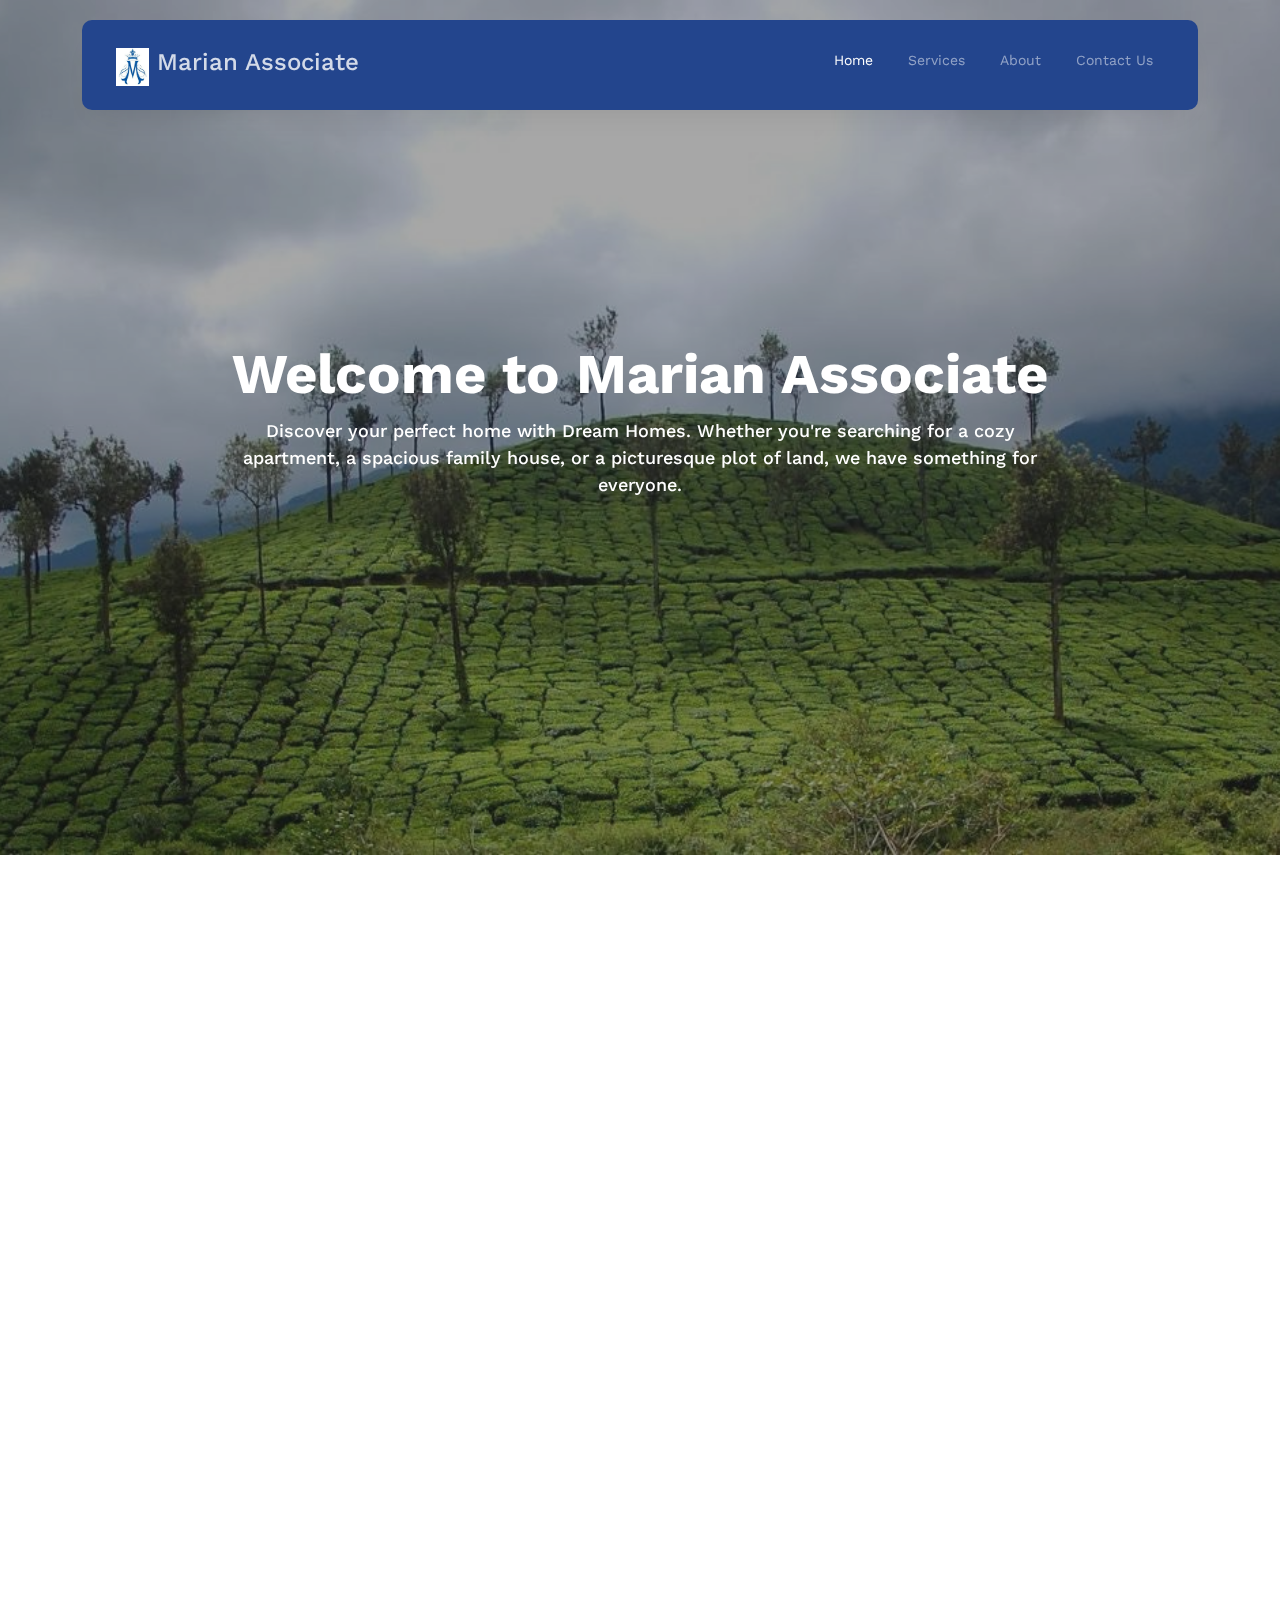
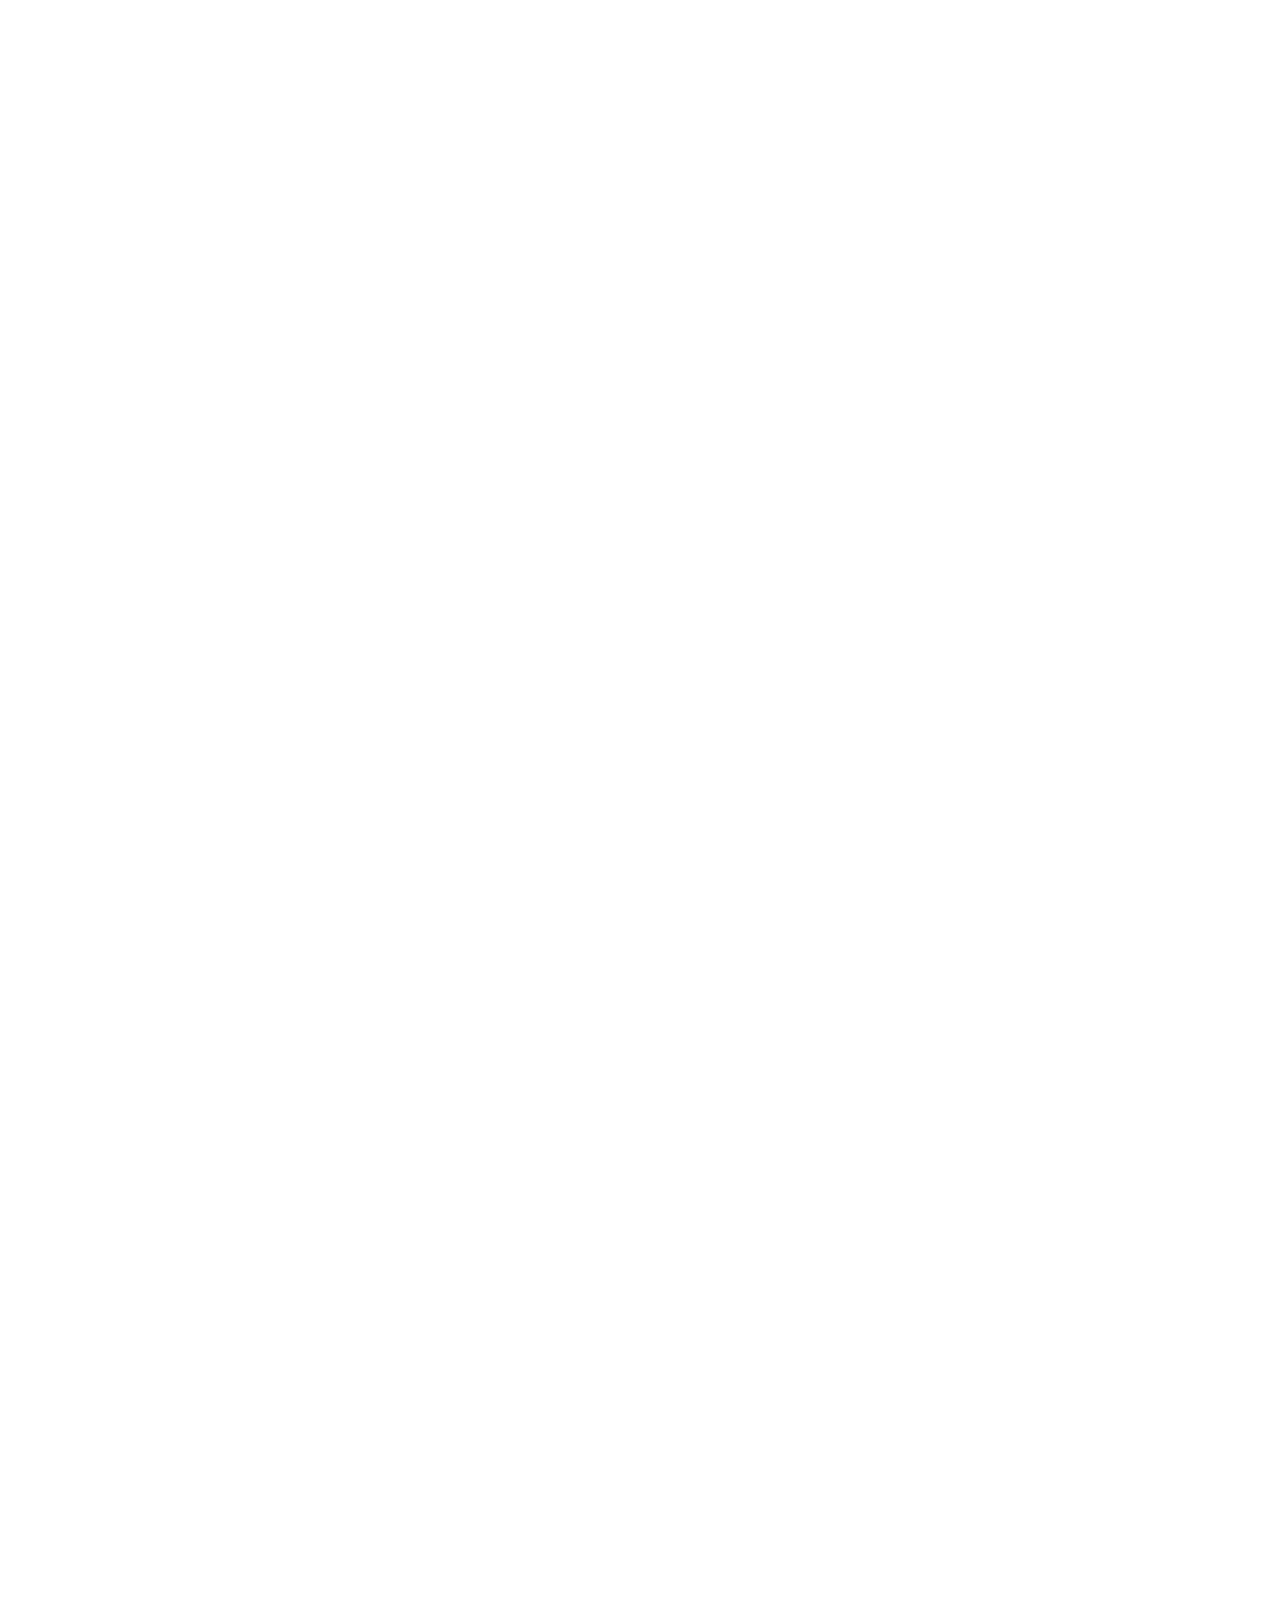
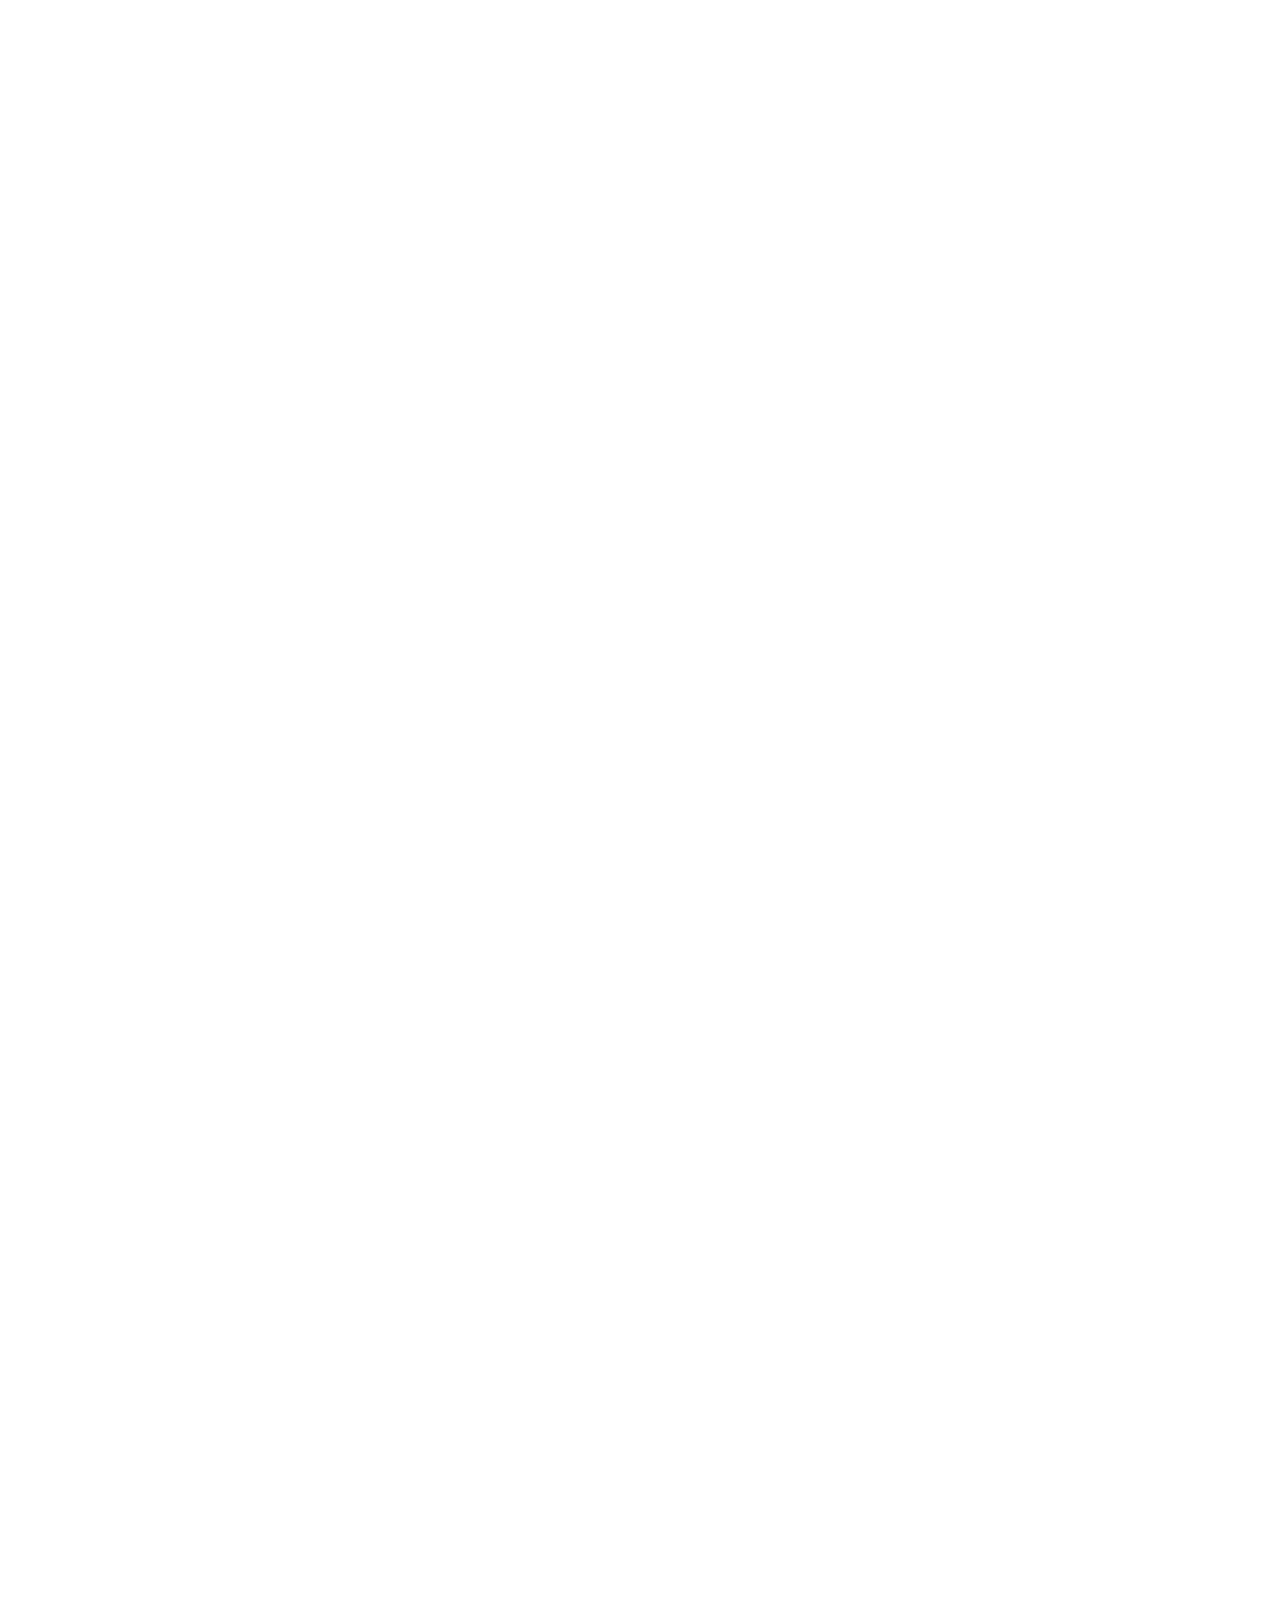
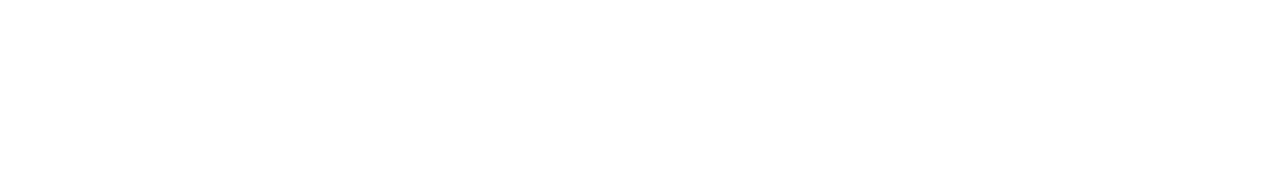
==== commit ada8652f: "Update index.html" ====
--- a/index.html
+++ b/index.html
@@ -43,14 +43,15 @@
         <div style="background-color: rgb(35, 69, 141);" class="menu-bg-wrap ">
           <div  class="site-navigation ">
            
-              <a href="index.html" class="logo m-1 float-start">
-                <img src="./q.png"  height="35" width="35" class="d-inline-block align-text-top" alt="Marian Associates Logo">
-                Marian Associate
-              </a>
+            <a href="index.html" class="logo m-1 float-start">
+              <img src="./p.jpeg" class="d-inline-block align-text-top" alt="Marian Associates Logo" height="38" width="auto">
+              Marian Associate
+            </a>
+
               <!-- <img src="./We Hub Logo Fina copy.png" height="70" class="d-inline-block align-text-top"> -->
 
             <ul
-              class="js-clone-nav d-none d-lg-inline-block text-start site-menu float-end"
+              class="js-clone-nav d-none d-lg-inline-block text-start site-menu  float-end"
             >
               <li class="active"><a href="index.html">Home</a></li>
               <!-- <li class="has-children">
@@ -92,6 +93,7 @@
           class="img overlay"
           style="background-image: url('/images/new/pp.jpg')"
         ></div>
+          <div class="img overlay" style="background-image: url('./new3.jpg')"></div>
         <div
           class="img overlay"
           style="background-image: url('images/new/aa.jpg')"
@@ -99,6 +101,11 @@
         <div
           class="img overlay"
           style="background-image: url('images/new/c.jpg')"
+        ></div>
+        <div class="img overlay" style="background-image: url('./new1.jpg')"></div>
+          <div
+          class="img overlay"
+          style="background-image: url('./new2.jpg')"
         ></div>
       </div>
 
@@ -335,7 +342,34 @@
                   </div> -->
                 </div>
                 <!-- .item -->
-
+<div class="property-item">
+  <a href="property-single.html" class="img">
+    <img src="./new4.jpg" alt="Image" class="img-fluid" />
+  </a>
+
+
+</div>
+
+<div class="property-item">
+  <a href="property-single.html" class="img">
+    <img src="./new5.jpg" alt="Image" class="img-fluid" />
+  </a>
+
+
+</div>
+<div class="property-item">
+  <a href="property-single.html" class="img">
+    <img src="./new6.jpg" alt="Image" class="img-fluid" />
+  </a>
+
+
+</div><div class="property-item">
+  <a href="property-single.html" class="img">
+    <img src="./new7.jpg" alt="Image" class="img-fluid" />
+  </a>
+
+
+</div>
                 <div class="property-item">
                   <a href="property-single.html" class="img">
                     <img src="images/new/222.jpg" alt="Image" class="img-fluid" />
